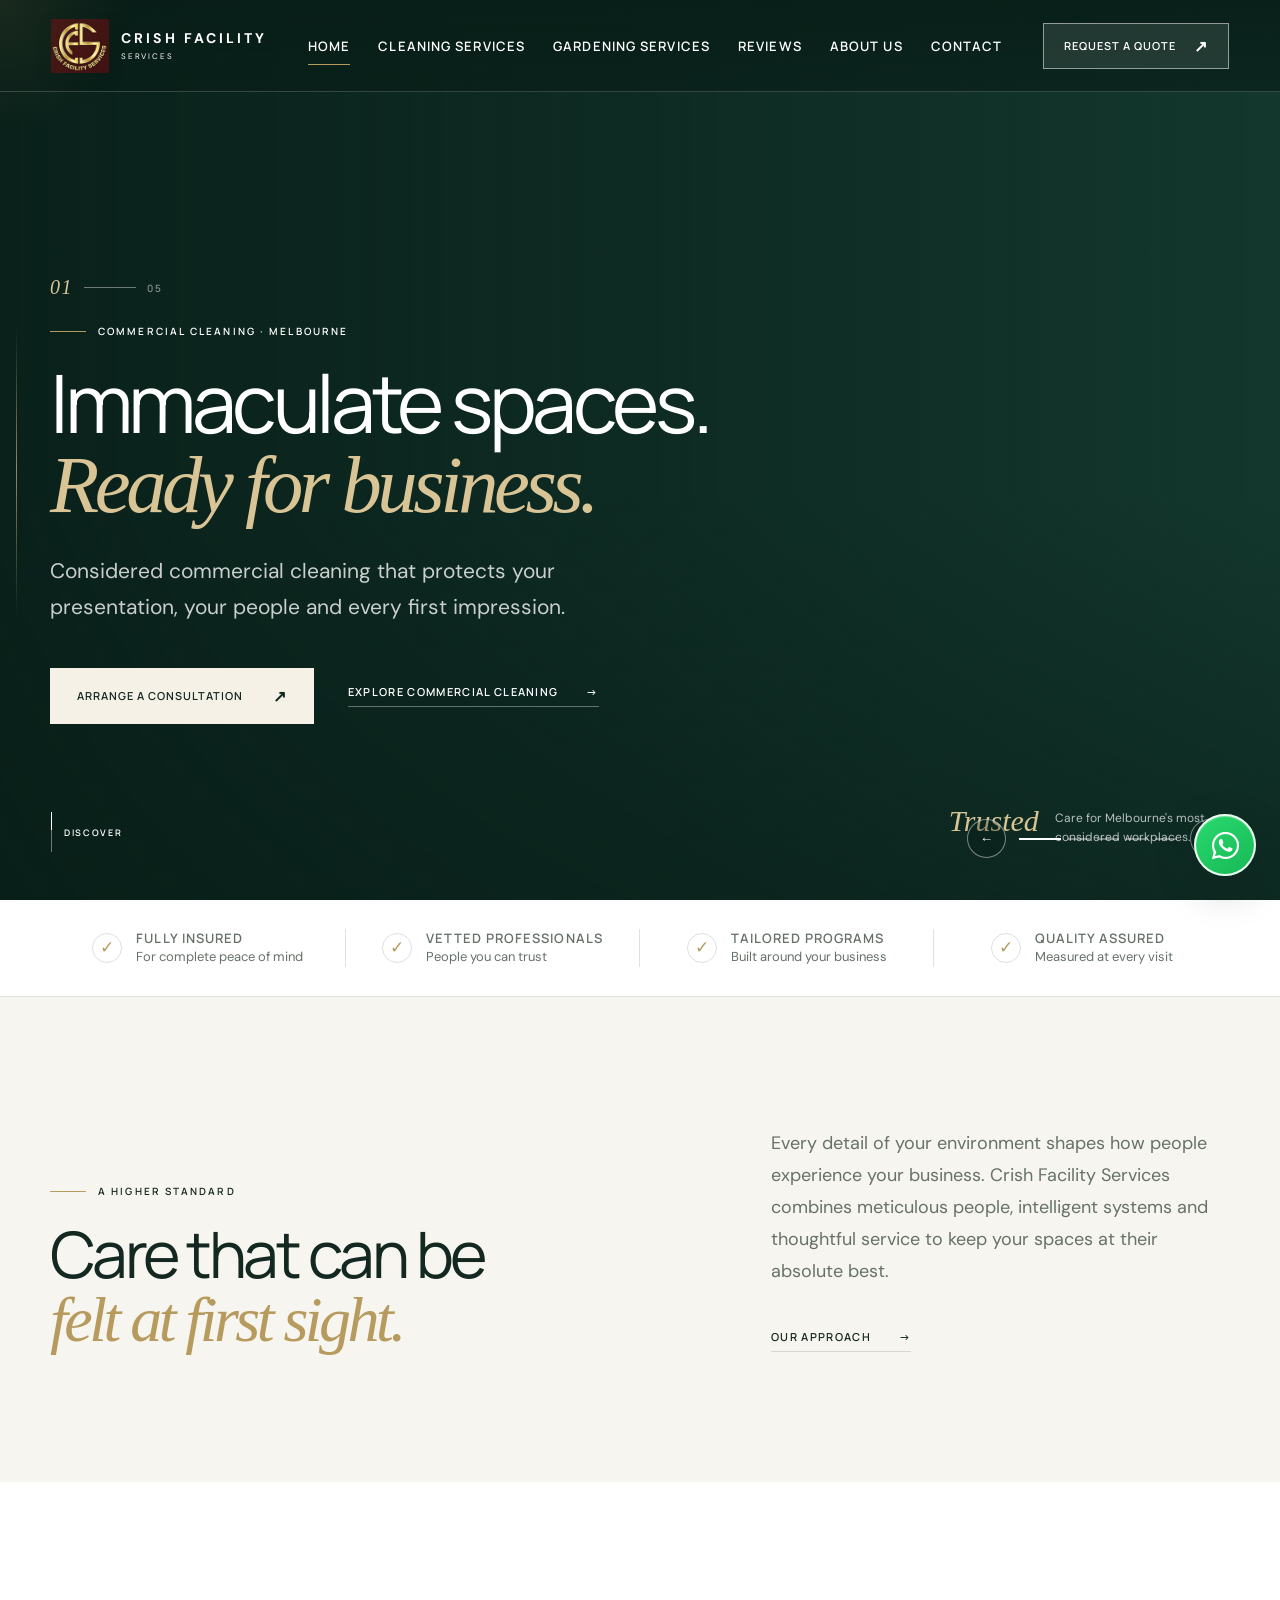
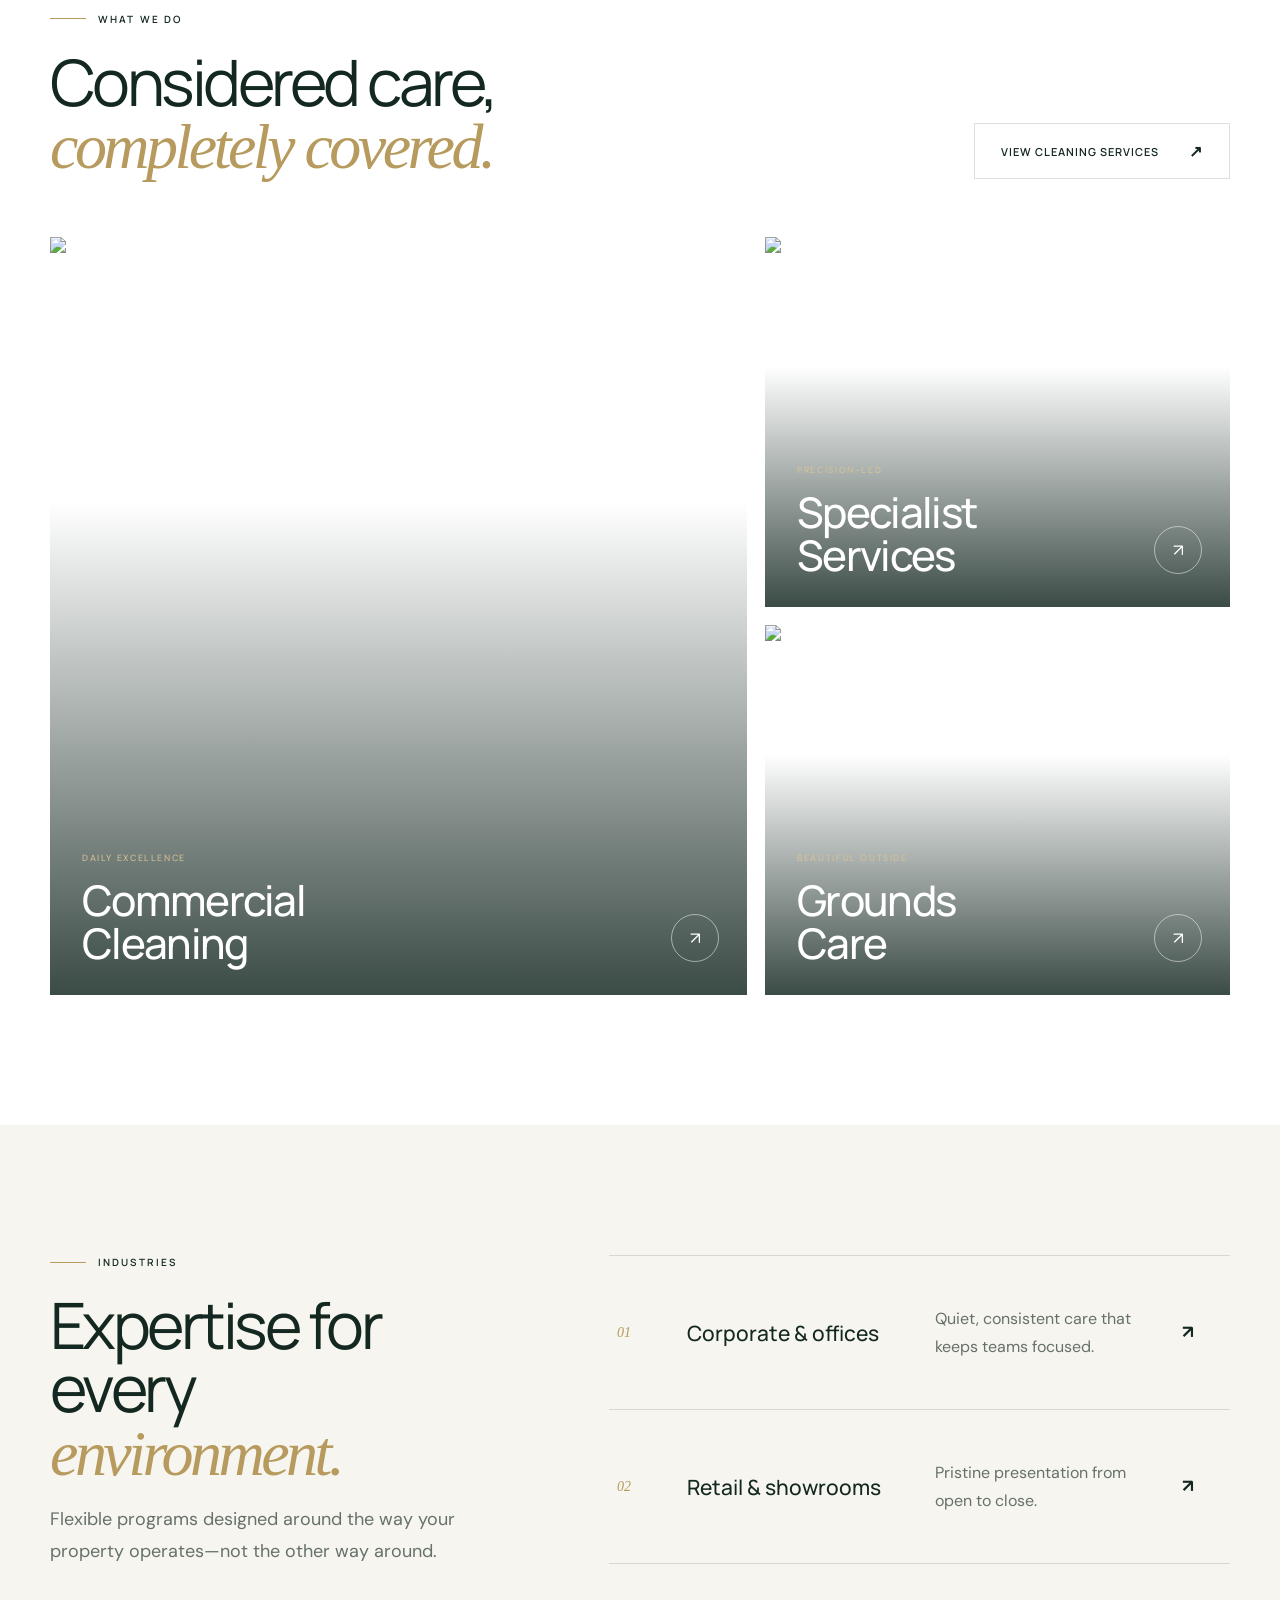
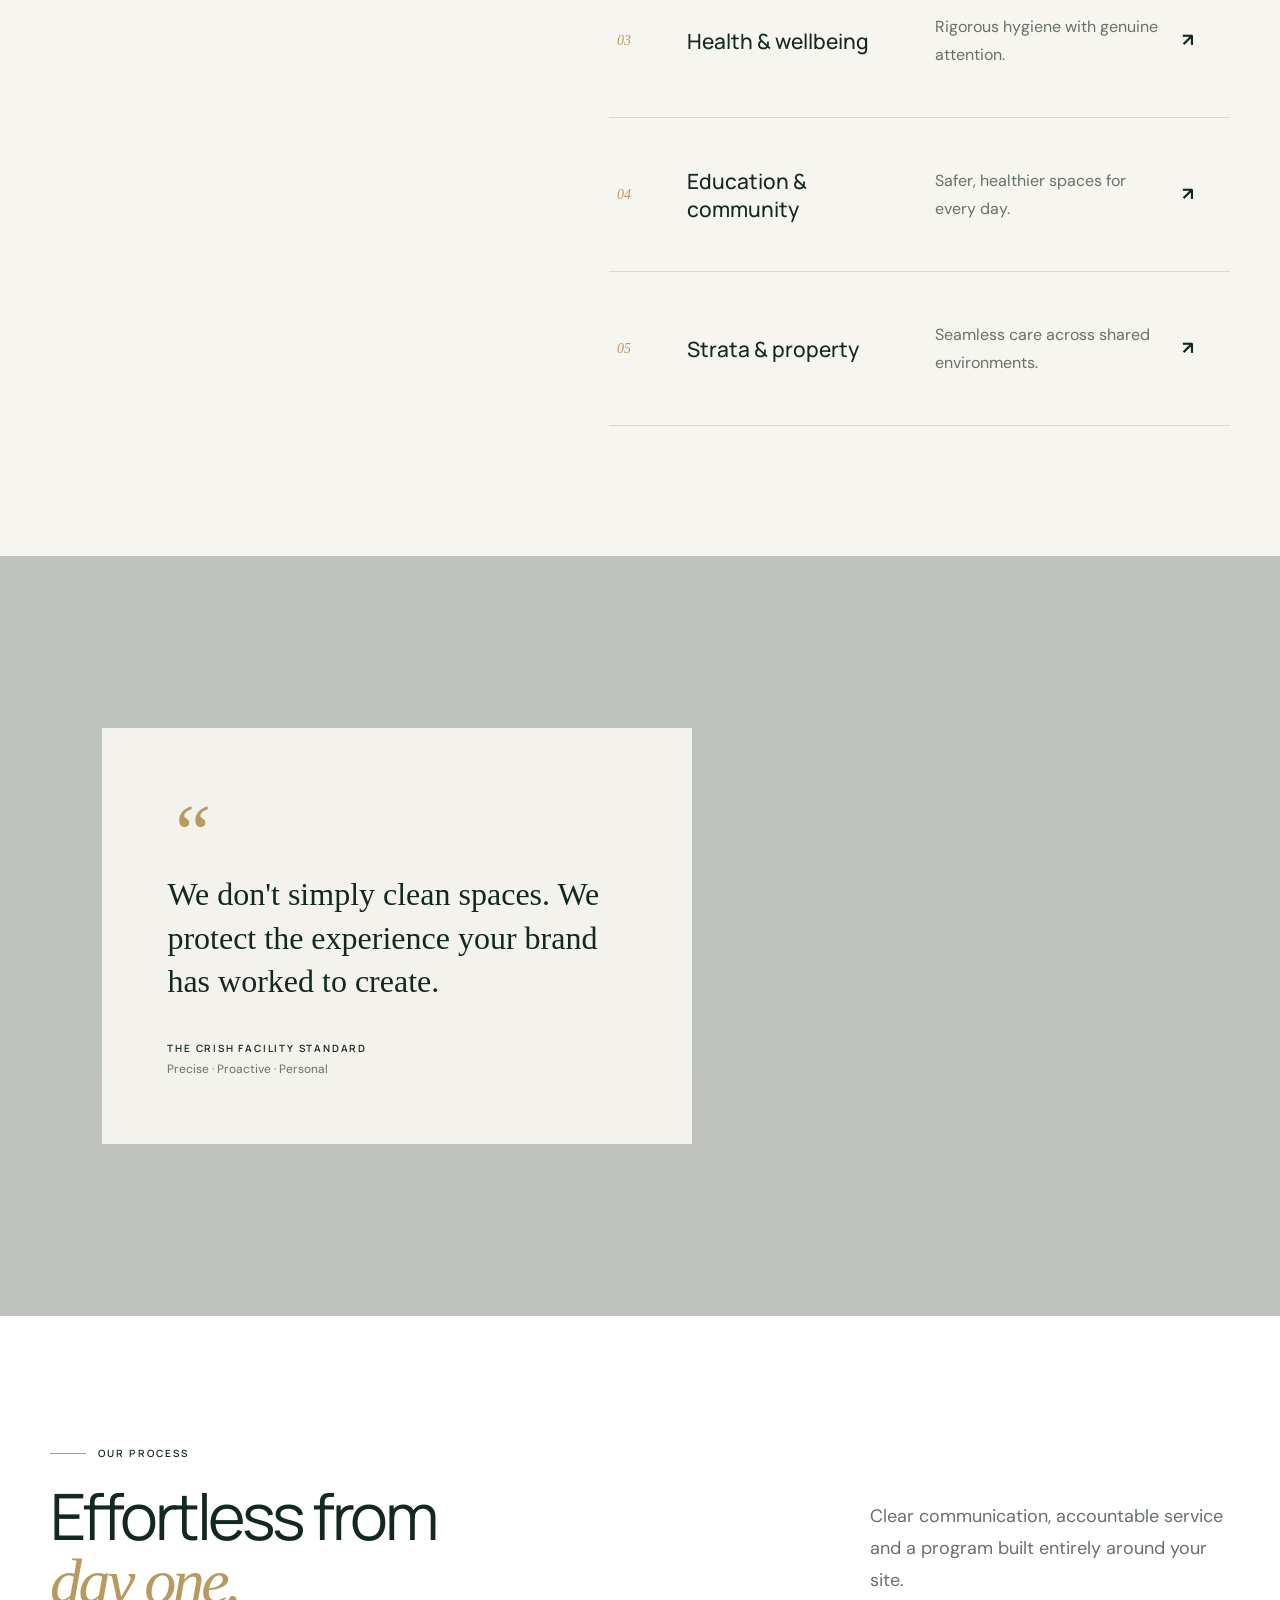
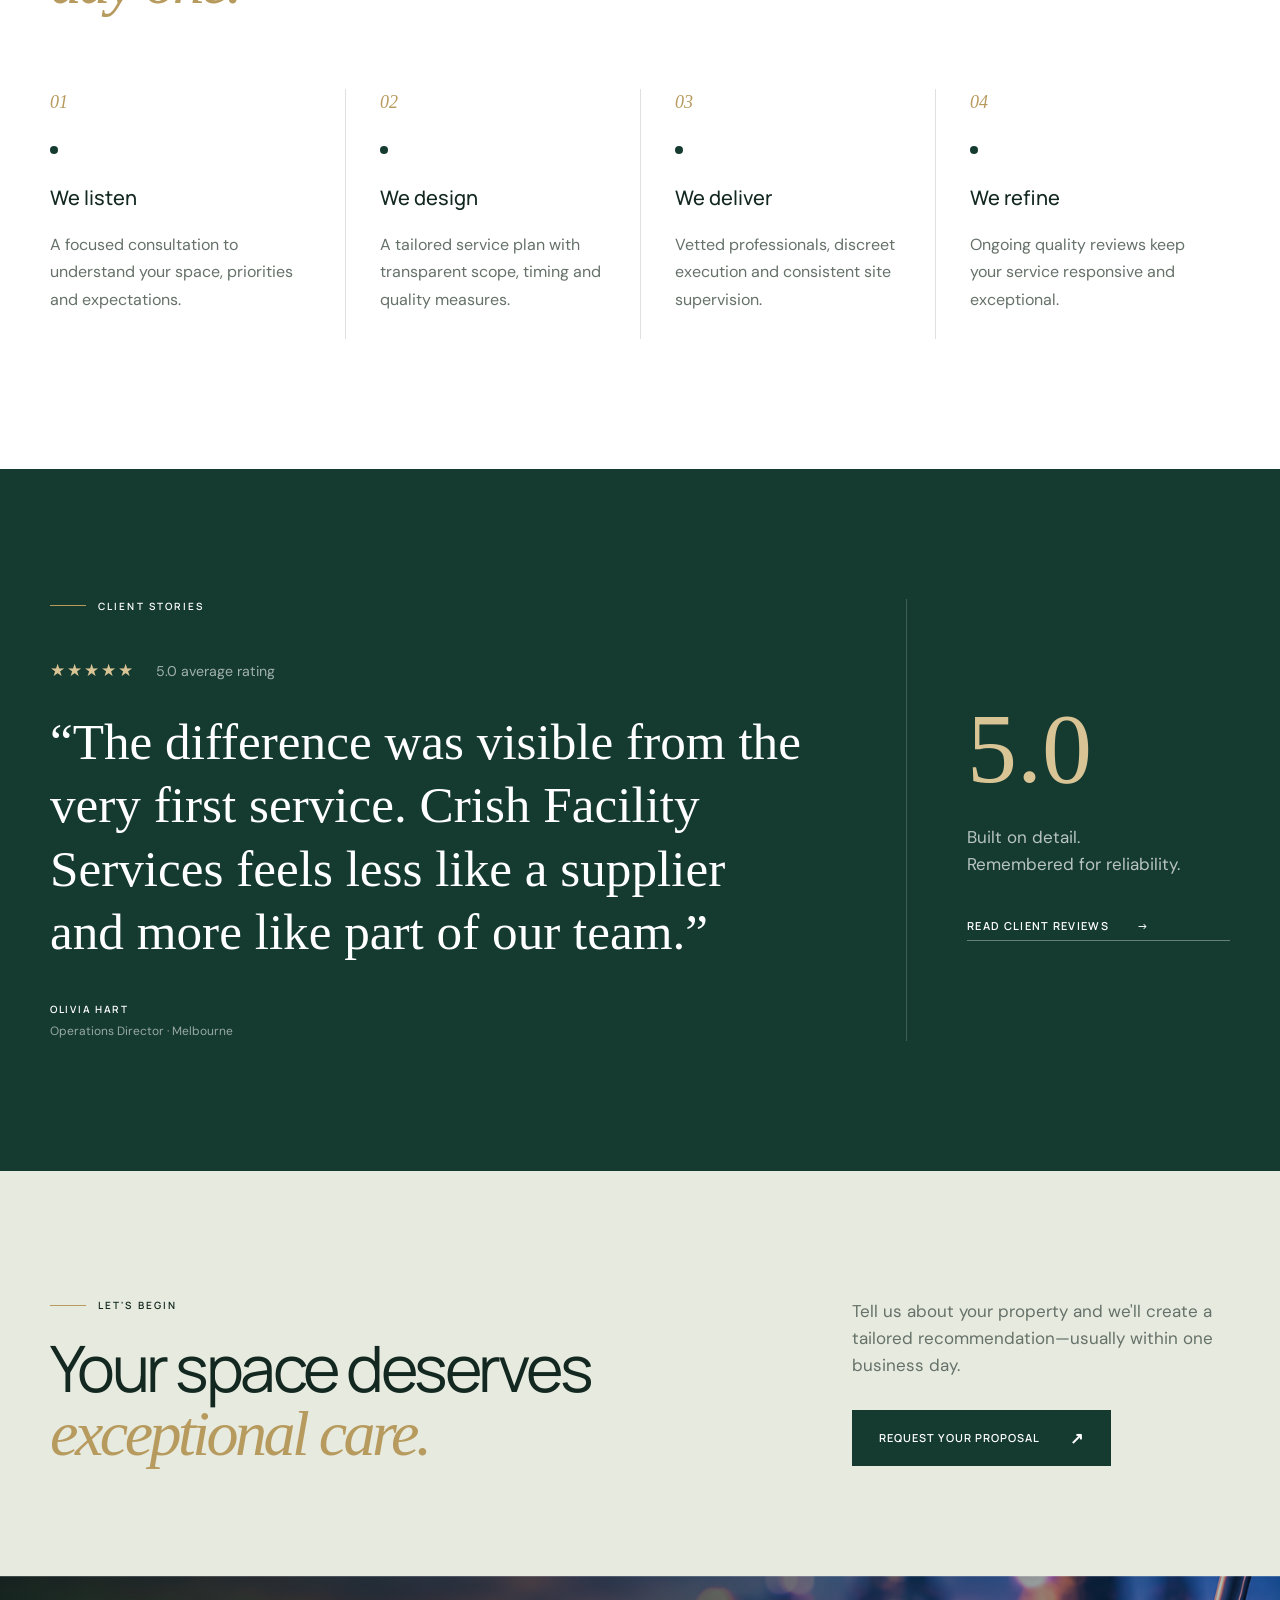
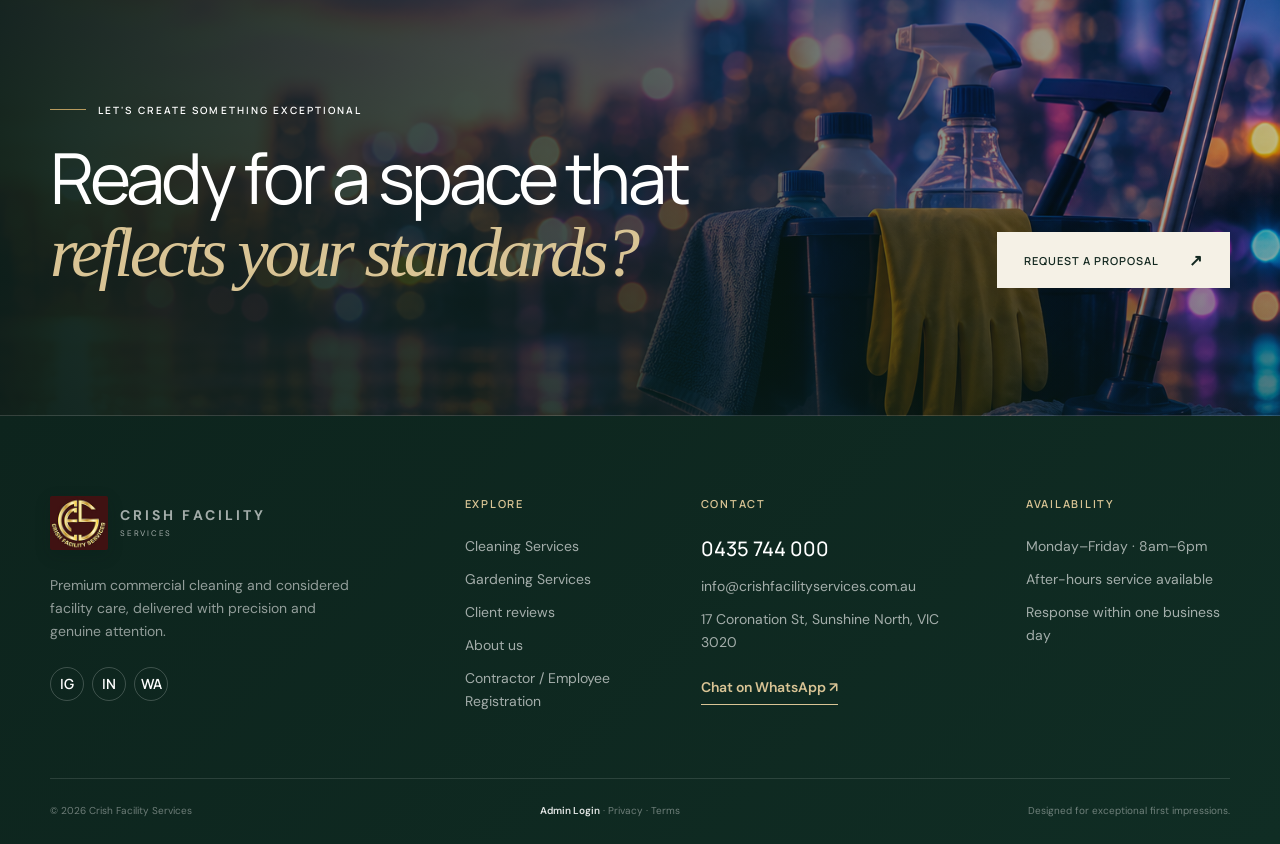
==== index.html @ fc0b82cf "Build Crish Facility Services website and admin portal" ====
﻿<!doctype html>
<html lang="en">
<head>
  <meta charset="UTF-8">
  <meta name="viewport" content="width=device-width, initial-scale=1.0">
  <meta name="description" content="Crish Facility Services — premium commercial cleaning and facility care across Melbourne.">
  <title>Crish Facility Services | Exceptional spaces, beautifully maintained</title>
  <link rel="preconnect" href="https://fonts.googleapis.com">
  <link rel="preconnect" href="https://fonts.gstatic.com" crossorigin>
  <link href="https://fonts.googleapis.com/css2?family=DM+Sans:wght@400;500;600&family=Manrope:wght@400;500;600;700&display=swap" rel="stylesheet">
  <link rel="stylesheet" href="styles.css">
</head>
<body>
  <div class="cursor-glow" aria-hidden="true"></div>
  <header class="site-header" data-header>
    <a class="brand" href="index.html" aria-label="Crish Facility Services home">
      <img class="brand-logo" src="assets/crishfacility-logo.jpg" alt="Crish Facility Services logo"><span class="brand-wordmark"><b>CRISH FACILITY</b><small>SERVICES</small></span>
    </a>
    <button class="menu-toggle" data-menu-toggle aria-label="Open navigation" aria-expanded="false"><span></span><span></span></button>
    <nav class="nav" data-nav>
      <a class="active" href="index.html">Home</a>
      <a href="cleaning-services.html">Cleaning Services</a>
      <a href="gardening-services.html">Gardening Services</a>
      <a href="reviews.html">Reviews</a>
      <a href="about.html">About Us</a>
      <a href="contact.html">Contact</a>
    </nav>
    <a class="button button-small header-cta" href="contact.html">Request a quote <span>↗</span></a>
  </header>

  <main>
    <section class="hero">
      <canvas id="luxury-canvas" aria-hidden="true"></canvas>
      <div class="hero-carousel" data-hero-carousel aria-hidden="true">
        <div class="hero-slide active" data-kicker="Commercial cleaning · Melbourne" data-title="Immaculate spaces.|Ready for business." data-copy="Considered commercial cleaning that protects your presentation, your people and every first impression." data-link="cleaning-services.html" data-cta="Explore commercial cleaning" style="--slide-image:url('https://images.unsplash.com/photo-1581578731548-c64695cc6952?auto=format&fit=crop&w=2200&q=90')"></div>
        <div class="hero-slide" data-kicker="Office & workplace care" data-title="A better workplace.|Every single day." data-copy="Reliable scheduled cleaning for offices, shared spaces and high-touch environments—delivered around your operations." data-link="cleaning-services.html" data-cta="View workplace services" style="--slide-image:url('https://images.unsplash.com/photo-1527515637462-cff94eecc1ac?auto=format&fit=crop&w=2200&q=90')"></div>
        <div class="hero-slide" data-kicker="Glass & window cleaning" data-title="Clarity you can see.|Standards you can trust." data-copy="Specialist glass care for brighter interiors, polished arrivals and a consistently professional exterior." data-link="cleaning-services.html" data-cta="Discover specialist cleaning" style="--slide-image:url('https://images.unsplash.com/photo-1585421514738-01798e348b17?auto=format&fit=crop&w=2200&q=90')"></div>
        <div class="hero-slide" data-kicker="Pressure & exterior cleaning" data-title="Restore every surface.|Elevate every arrival." data-copy="Powerful exterior cleaning for paths, façades, loading areas and car parks, managed with precision and care." data-link="cleaning-services.html" data-cta="Explore exterior care" style="--slide-image:url('https://images.unsplash.com/photo-1628177142898-93e36e4e3a50?auto=format&fit=crop&w=2200&q=90')"></div>
        <div class="hero-slide" data-kicker="Commercial grounds care" data-title="Beautiful grounds.|All year round." data-copy="Commercial mowing, garden maintenance and seasonal grounds programs tailored to Melbourne properties." data-link="gardening-services.html" data-cta="Explore gardening services" style="--slide-image:url('https://images.unsplash.com/photo-1558904541-efa843a96f01?auto=format&fit=crop&w=2200&q=90')"></div>
      </div>
      <div class="hero-shade" aria-hidden="true"></div>
      <div class="container hero-content">
        <div class="hero-service-number"><span data-hero-number>01</span><i></i><b data-hero-total>05</b></div>
        <div class="eyebrow reveal" data-hero-kicker>Commercial cleaning · Melbourne</div>
        <h1 class="reveal hero-dynamic" data-hero-title>Immaculate spaces.<br><em>Ready for business.</em></h1>
        <p class="hero-copy reveal hero-dynamic" data-hero-copy>Considered commercial cleaning that protects your presentation, your people and every first impression.</p>
        <div class="hero-actions reveal">
          <a class="button" href="contact.html">Arrange a consultation <span>↗</span></a>
          <a class="text-link light" data-hero-link href="cleaning-services.html"><span data-hero-cta>Explore commercial cleaning</span> <span>→</span></a>
        </div>
      </div>
      <div class="hero-proof reveal"><span>Trusted</span><p>Care for Melbourne's most considered workplaces.</p></div>
      <div class="hero-carousel-controls" aria-label="Hero images"><button type="button" data-hero-prev aria-label="Previous image">←</button><div data-hero-dots></div><button type="button" data-hero-next aria-label="Next image">→</button></div>
      <div class="scroll-cue"><span></span>Discover</div>
    </section>

    <section class="trust-strip">
      <div class="trust-item"><i>✓</i><span><b>Fully insured</b>For complete peace of mind</span></div>
      <div class="trust-item"><i>✓</i><span><b>Vetted professionals</b>People you can trust</span></div>
      <div class="trust-item"><i>✓</i><span><b>Tailored programs</b>Built around your business</span></div>
      <div class="trust-item"><i>✓</i><span><b>Quality assured</b>Measured at every visit</span></div>
    </section>

    <section class="section intro-section">
      <div class="container split-heading">
        <div><span class="kicker">A higher standard</span><h2>Care that can be<br><em>felt at first sight.</em></h2></div>
        <div class="intro-copy reveal"><p>Every detail of your environment shapes how people experience your business. Crish Facility Services combines meticulous people, intelligent systems and thoughtful service to keep your spaces at their absolute best.</p><a class="text-link" href="about.html">Our approach <span>→</span></a></div>
      </div>
    </section>

    <section class="section services-showcase">
      <div class="container">
        <div class="section-top"><div><span class="kicker">What we do</span><h2>Considered care,<br><em>completely covered.</em></h2></div><a class="button button-outline" href="cleaning-services.html">View cleaning services <span>↗</span></a></div>
        <div class="service-grid">
          <a class="service-card service-card-large" href="cleaning-services.html">
            <img src="https://images.unsplash.com/photo-1497366754035-f200968a6e72?auto=format&fit=crop&w=1600&q=85" alt="Premium modern office interior">
            <span class="card-number">01</span><div class="card-content"><small>Daily excellence</small><h3>Commercial<br>Cleaning</h3><span class="round-arrow">↗</span></div>
          </a>
          <a class="service-card" href="cleaning-services.html#cleaning-services">
            <img src="https://images.unsplash.com/photo-1497366811353-6870744d04b2?auto=format&fit=crop&w=1200&q=85" alt="Polished corporate office">
            <span class="card-number">02</span><div class="card-content"><small>Precision-led</small><h3>Specialist<br>Services</h3><span class="round-arrow">↗</span></div>
          </a>
          <a class="service-card" href="gardening-services.html">
            <img src="https://images.unsplash.com/photo-1558904541-efa843a96f01?auto=format&fit=crop&w=1200&q=85" alt="Professional landscape maintenance">
            <span class="card-number">03</span><div class="card-content"><small>Beautiful outside</small><h3>Grounds<br>Care</h3><span class="round-arrow">↗</span></div>
          </a>
        </div>
      </div>
    </section>

    <section class="section industries" id="industries">
      <div class="container industries-layout">
        <div class="sticky-copy"><span class="kicker">Industries</span><h2>Expertise for every<br><em>environment.</em></h2><p>Flexible programs designed around the way your property operates—not the other way around.</p></div>
        <div class="industry-list">
          <a href="contact.html"><span>01</span><h3>Corporate & offices</h3><p>Quiet, consistent care that keeps teams focused.</p><b>↗</b></a>
          <a href="contact.html"><span>02</span><h3>Retail & showrooms</h3><p>Pristine presentation from open to close.</p><b>↗</b></a>
          <a href="contact.html"><span>03</span><h3>Health & wellbeing</h3><p>Rigorous hygiene with genuine attention.</p><b>↗</b></a>
          <a href="contact.html"><span>04</span><h3>Education & community</h3><p>Safer, healthier spaces for every day.</p><b>↗</b></a>
          <a href="contact.html"><span>05</span><h3>Strata & property</h3><p>Seamless care across shared environments.</p><b>↗</b></a>
        </div>
      </div>
    </section>

    <section class="statement-section">
      <div class="statement-image"></div>
      <div class="statement-panel reveal"><span class="quote-mark">“</span><blockquote>We don't simply clean spaces. We protect the experience your brand has worked to create.</blockquote><div><b>THE CRISH FACILITY STANDARD</b><span>Precise · Proactive · Personal</span></div></div>
    </section>

    <section class="section process-section">
      <div class="container"><div class="section-top"><div><span class="kicker">Our process</span><h2>Effortless from<br><em>day one.</em></h2></div><p>Clear communication, accountable service and a program built entirely around your site.</p></div>
        <div class="process-grid">
          <div class="process-step"><span>01</span><i></i><h3>We listen</h3><p>A focused consultation to understand your space, priorities and expectations.</p></div>
          <div class="process-step"><span>02</span><i></i><h3>We design</h3><p>A tailored service plan with transparent scope, timing and quality measures.</p></div>
          <div class="process-step"><span>03</span><i></i><h3>We deliver</h3><p>Vetted professionals, discreet execution and consistent site supervision.</p></div>
          <div class="process-step"><span>04</span><i></i><h3>We refine</h3><p>Ongoing quality reviews keep your service responsive and exceptional.</p></div>
        </div>
      </div>
    </section>

    <section class="section review-preview">
      <div class="container review-layout"><div><span class="kicker">Client stories</span><div class="rating">★★★★★ <small>5.0 average rating</small></div><blockquote>“The difference was visible from the very first service. Crish Facility Services feels less like a supplier and more like part of our team.”</blockquote><div class="review-author"><b>OLIVIA HART</b><span>Operations Director · Melbourne</span></div></div><div class="review-side"><span class="giant-number">5.0</span><p>Built on detail.<br>Remembered for reliability.</p><a class="text-link light" href="reviews.html">Read client reviews <span>→</span></a></div></div>
    </section>

    <section class="cta-section">
      <div class="container cta-inner"><div><span class="kicker">Let's begin</span><h2>Your space deserves<br><em>exceptional care.</em></h2></div><div><p>Tell us about your property and we'll create a tailored recommendation—usually within one business day.</p><a class="button" href="contact.html">Request your proposal <span>↗</span></a></div></div>
    </section>
  </main>

  <footer class="footer">
      <div class="container footer-top"><div class="footer-brand"><a class="brand brand-light" href="index.html"><img class="brand-logo" src="assets/crishfacility-logo.jpg" alt="Crish Facility Services logo"><span class="brand-wordmark"><b>CRISH FACILITY</b><small>SERVICES</small></span></a><p>Elevating the standard of commercial cleaning and facility care across Melbourne.</p></div><div><b>Explore</b><a href="services.html">Services</a><a href="industries.html">Industries</a><a href="reviews.html">Reviews</a><a href="about.html">About us</a></div><div><b>Connect</b><a href="tel:+61435744000">0435 744 000</a><a href="mailto:info@crishfacilityservices.com.au">info@crishfacilityservices.com.au</a><span>Melbourne, Victoria</span></div><div><b>Availability</b><span>Mon–Fri · 8am–6pm</span><span>After-hours service available</span></div></div>
    <div class="container footer-bottom"><span>© 2026 Crish Facility Services</span><span>Privacy · Terms</span><span>Designed for exceptional first impressions.</span></div>
  </footer>
  <script type="module" src="script.js"></script>
</body>
</html>
---- styles.css ----
﻿:root{--ivory:#f7f5ef;--white:#fff;--ink:#132820;--muted:#657169;--green:#153b31;--green2:#244e42;--sage:#dce6dd;--gold:#b79a5d;--line:rgba(19,40,32,.14);--serif:Georgia,'Times New Roman',serif;--sans:'Manrope',sans-serif;--body:'DM Sans',sans-serif}
*{box-sizing:border-box}
html{scroll-behavior:smooth}
body{margin:0;background:var(--ivory);color:var(--ink);font-family:var(--body);font-size:16px;line-height:1.6;overflow-x:hidden}
a{color:inherit;text-decoration:none}
img{display:block;width:100%}
.container{width:min(1180px,calc(100% - 48px));margin:auto}
.site-header{position:fixed;z-index:50;top:0;left:0;width:100%;height:92px;display:flex;align-items:center;padding:0 4vw;color:#fff;background:linear-gradient(180deg,rgba(8,29,23,.88),rgba(8,29,23,.62));border-bottom:1px solid rgba(255,255,255,.18);transition:.4s}
.site-header.scrolled,.site-header.inner{height:76px;background:rgba(247,245,239,.92);backdrop-filter:blur(16px);color:var(--ink);border-color:var(--line);box-shadow:0 8px 40px rgba(21,59,49,.05)}
.site-header.scrolled .nav a,.site-header.inner .nav a{color:var(--ink)}
.site-header.scrolled .brand,.site-header.inner .brand{color:var(--ink)}
.site-header.scrolled .menu-toggle,.site-header.inner .menu-toggle{color:var(--ink)}
.site-header.scrolled .header-cta,.site-header.inner .header-cta{color:#fff}
.brand{display:flex;align-items:center;gap:12px;min-width:205px}
.brand-mark{display:grid;place-items:center;width:43px;height:43px;border:1px solid currentColor;border-radius:50%;font:italic 24px var(--serif)}
.brand-logo{width:58px;height:54px;object-fit:cover;border-radius:2px;box-shadow:0 5px 16px rgba(8,29,23,.18)}
.brand-wordmark{display:block}
.brand b,.brand small{display:block;line-height:1;letter-spacing:.22em}
.brand b{font-size:14px}
.brand small{font-size:8px;margin-top:7px}
.nav{display:flex;align-items:center;gap:28px;margin:auto}
.nav a{font:600 13px var(--sans);letter-spacing:.085em;text-transform:uppercase;position:relative}
.nav a:after{content:"";position:absolute;left:0;bottom:-10px;width:0;height:1px;background:var(--gold);transition:.3s}
.nav a:hover:after,.nav a.active:after{width:100%}
.button{display:inline-flex;justify-content:center;align-items:center;gap:30px;min-height:56px;padding:0 26px;background:var(--green);color:#fff;text-transform:uppercase;letter-spacing:.09em;font:600 11px var(--sans);transition:.3s;border:1px solid var(--green)}
.button:hover{background:var(--gold);border-color:var(--gold);transform:translateY(-2px)}
.button span{font-size:16px}
.button-small{min-height:46px;padding:0 20px;gap:18px;background:rgba(255,255,255,.1);border-color:rgba(255,255,255,.5)}
.scrolled .button-small,.inner .button-small{background:var(--green);border-color:var(--green)}
.button-outline{background:transparent;color:var(--ink);border-color:var(--line)}
.menu-toggle{display:none;background:none;border:0;color:currentColor}
.hero{min-height:100svh;position:relative;color:#fff;display:flex;align-items:center;overflow:hidden;background:var(--green)}
.hero-image{position:absolute;inset:0;background:url('https://images.unsplash.com/photo-1497366216548-37526070297c?auto=format&fit=crop&w=2200&q=90') center/cover;transform:scale(1.03);animation:heroZoom 18s ease-in-out infinite alternate}
.hero-carousel,.hero-slide{position:absolute;inset:0}
.hero-slide{background-image:var(--slide-image);background-position:center;background-size:cover;opacity:0;transform:scale(1.075);filter:saturate(.82) contrast(1.04);transition:opacity 1.25s ease,transform 7s ease;will-change:opacity,transform}
.hero-slide.active{opacity:1;transform:scale(1.01)}
.hero-carousel-controls{position:absolute;z-index:4;right:4vw;bottom:42px;display:flex;align-items:center;gap:13px;color:#fff}
.hero-carousel-controls button{width:39px;height:39px;border:1px solid rgba(255,255,255,.45);border-radius:50%;background:rgba(8,29,23,.3);color:#fff;cursor:pointer;transition:.25s}
.hero-carousel-controls button:hover{background:var(--gold);border-color:var(--gold)}
.hero-carousel-controls div{display:flex;gap:7px}
.hero-carousel-controls i{display:block;width:22px;height:2px;background:rgba(255,255,255,.38);transition:.35s}
.hero-carousel-controls i.active{width:42px;background:#fff}
.hero-service-number{display:flex;align-items:center;gap:11px;margin-bottom:25px;font:600 10px var(--sans);letter-spacing:.15em;color:rgba(255,255,255,.55)}
.hero-service-number span{font:italic 20px var(--serif);color:#d9c495}.hero-service-number i{width:52px;height:1px;background:rgba(255,255,255,.4)}.hero-service-number b{font-weight:500}
.hero-dynamic,.hero-content [data-hero-kicker],.hero-actions [data-hero-link]{transition:opacity .28s ease,transform .28s ease}
.hero-content.changing .hero-dynamic,.hero-content.changing [data-hero-kicker],.hero-content.changing .hero-actions [data-hero-link]{opacity:0;transform:translateY(14px)}
.hero-content:after{content:'';position:absolute;left:-34px;top:150px;width:1px;height:290px;background:linear-gradient(transparent,#d9c495,transparent);opacity:.65}
.hero .text-link.light{color:#fff;border-color:rgba(255,255,255,.35)}
.hero-shade{position:absolute;inset:0;background:linear-gradient(90deg,rgba(8,29,23,.86) 0%,rgba(8,29,23,.54) 48%,rgba(8,29,23,.12) 100%),linear-gradient(0deg,rgba(8,29,23,.5),transparent 45%)}
#luxury-canvas{position:absolute;inset:0;width:100%;height:100%;z-index:2;opacity:.52;pointer-events:none}
.hero-content{position:relative;z-index:3;padding-top:100px}
.eyebrow,.kicker{display:flex;align-items:center;gap:12px;text-transform:uppercase;letter-spacing:.21em;font:600 10px var(--sans)}
.eyebrow:before,.kicker:before{content:"";width:36px;height:1px;background:var(--gold)}
.hero h1,.split-heading h2,.section-top h2,.sticky-copy h2,.cta-inner h2,.inner-hero h1{font:400 clamp(50px,6.3vw,94px)/.98 var(--sans);letter-spacing:-.055em;margin:25px 0 30px;max-width:930px}
.hero h1 em,h2 em,.inner-hero h1 em{font-family:var(--serif);font-weight:400;color:#d9c495}
.hero-copy{max-width:570px;font-size:18px;color:rgba(255,255,255,.78)}
.hero-actions{display:flex;align-items:center;gap:34px;margin-top:42px}
.hero .button{background:#f5f1e6;color:var(--ink);border-color:#f5f1e6}
.hero .button:hover{background:var(--gold);color:#fff;border-color:var(--gold)}
.text-link{display:inline-flex;gap:28px;align-items:center;padding-bottom:7px;border-bottom:1px solid var(--line);font:600 11px var(--sans);text-transform:uppercase;letter-spacing:.12em}
.text-link.light{color:#fff;border-color:rgba(255,255,255,.35)}
.hero-proof{position:absolute;z-index:3;right:4vw;bottom:48px;display:flex;gap:16px;align-items:flex-start;width:280px}
.hero-proof span{font:italic 30px var(--serif);color:#d9c495}
.hero-proof p{margin:5px 0;font-size:12px;color:rgba(255,255,255,.7)}
.scroll-cue{position:absolute;z-index:3;left:4vw;bottom:48px;font:600 9px var(--sans);text-transform:uppercase;letter-spacing:.18em;display:flex;align-items:center;gap:12px}
.scroll-cue span{width:1px;height:40px;background:rgba(255,255,255,.4);position:relative}
.scroll-cue span:after{content:"";position:absolute;top:0;left:0;width:1px;height:45%;background:#fff;animation:scrollLine 2s infinite}
.trust-strip{background:#fff;display:grid;grid-template-columns:repeat(4,1fr);padding:29px 4vw;border-bottom:1px solid var(--line)}
.trust-item{display:flex;align-items:center;justify-content:center;gap:14px;border-right:1px solid var(--line)}
.trust-item:last-child{border:0}
.trust-item i{width:30px;height:30px;border:1px solid var(--line);border-radius:50%;display:grid;place-items:center;color:var(--gold);font-style:normal}
.trust-item b,.trust-item span>span{display:block}
.trust-item b{font:600 12px var(--sans);text-transform:uppercase;letter-spacing:.08em}
.trust-item span{font-size:11px;color:var(--muted)}
.section{padding:130px 0}
.split-heading{display:grid;grid-template-columns:1.15fr .85fr;gap:100px;align-items:end}
.split-heading h2,.section-top h2,.sticky-copy h2,.cta-inner h2{font-size:clamp(42px,5vw,72px);margin-bottom:0}
.split-heading h2 em,.section-top h2 em,.sticky-copy h2 em,.cta-inner h2 em{color:var(--gold)}
.intro-copy{max-width:490px}
.intro-copy p{font-size:19px;color:var(--muted);margin:0 0 35px}
.services-showcase{background:#fff}
.section-top{display:flex;justify-content:space-between;align-items:end;margin-bottom:58px}
.service-grid{display:grid;grid-template-columns:1.2fr .8fr;grid-template-rows:repeat(2,370px);gap:18px}
.service-card{position:relative;overflow:hidden;color:#fff}
.service-card-large{grid-row:span 2}
.service-card:after{content:"";position:absolute;inset:0;background:linear-gradient(0deg,rgba(10,30,24,.8),transparent 65%)}
.service-card img{height:100%;object-fit:cover;transition:transform .8s cubic-bezier(.2,.7,.2,1)}
.service-card:hover img{transform:scale(1.055)}
.card-number{position:absolute;z-index:2;top:25px;left:28px;font:italic 16px var(--serif)}
.card-content{position:absolute;z-index:2;left:32px;right:28px;bottom:30px}
.card-content small{text-transform:uppercase;letter-spacing:.18em;font-size:9px;color:#d9c495}
.card-content h3{font:500 clamp(28px,3.3vw,50px)/1.02 var(--sans);letter-spacing:-.04em;margin:10px 0 0}
.round-arrow{position:absolute;right:0;bottom:3px;width:48px;height:48px;border:1px solid rgba(255,255,255,.5);border-radius:50%;display:grid;place-items:center;transition:.3s}
.service-card:hover .round-arrow{background:#fff;color:var(--ink)}
.industries{background:var(--ivory)}
.industries-layout{display:grid;grid-template-columns:.85fr 1.15fr;gap:100px}
.sticky-copy{position:sticky;top:140px;align-self:start}
.sticky-copy p{max-width:420px;color:var(--muted);font-size:17px}
.industry-list>a{display:grid;grid-template-columns:50px 1fr 1fr 40px;align-items:center;gap:20px;padding:33px 8px;border-bottom:1px solid var(--line);transition:.3s}
.industry-list>a:first-child{border-top:1px solid var(--line)}
.industry-list>a:hover{padding-left:20px;background:rgba(255,255,255,.65)}
.industry-list span{font:italic 14px var(--serif);color:var(--gold)}
.industry-list h3{font:500 21px var(--sans);margin:0}
.industry-list p{color:var(--muted);font-size:13px}
.industry-list b{font-size:18px}
.statement-section{height:760px;position:relative;display:flex;align-items:center}
.statement-image{position:absolute;inset:0;background:url('https://images.unsplash.com/photo-1524758631624-e2822e304c36?auto=format&fit=crop&w=2200&q=88') center/cover}
.statement-image:after{content:"";position:absolute;inset:0;background:rgba(11,31,25,.24)}
.statement-panel{position:relative;margin-left:8vw;background:rgba(247,245,239,.95);backdrop-filter:blur(10px);width:min(590px,84vw);padding:65px}
.quote-mark{font:italic 80px/1 var(--serif);color:var(--gold)}
.statement-panel blockquote{font:400 32px/1.35 var(--serif);margin:0 0 38px}
.statement-panel b,.statement-panel div span{display:block}
.statement-panel b{font:600 10px var(--sans);letter-spacing:.18em}
.statement-panel div span{font-size:12px;color:var(--muted);margin-top:5px}
.process-section{background:#fff}
.section-top>p{width:360px;color:var(--muted)}
.process-grid{display:grid;grid-template-columns:repeat(4,1fr);gap:0;margin-top:75px}
.process-step{padding:0 34px;border-left:1px solid var(--line);min-height:250px}
.process-step:first-child{padding-left:0;border:0}
.process-step span{font:italic 18px var(--serif);color:var(--gold)}
.process-step i{display:block;width:8px;height:8px;border-radius:50%;background:var(--green);margin:30px 0}
.process-step h3{font:500 20px var(--sans)}
.process-step p{font-size:14px;color:var(--muted)}
.review-preview{background:var(--green);color:#fff}
.review-layout{display:grid;grid-template-columns:1.4fr .6fr;gap:100px}
.rating{color:#d9c495;letter-spacing:.12em;margin:44px 0 26px}
.rating small{color:rgba(255,255,255,.6);letter-spacing:0;margin-left:14px}
.review-layout blockquote{font:400 clamp(30px,4vw,54px)/1.24 var(--serif);margin:0;max-width:760px}
.review-author{margin-top:38px}
.review-author b,.review-author span{display:block}
.review-author b{font:600 10px var(--sans);letter-spacing:.17em}
.review-author span{font-size:12px;color:rgba(255,255,255,.56);margin-top:6px}
.review-side{border-left:1px solid rgba(255,255,255,.18);padding-left:60px;display:flex;flex-direction:column;justify-content:center}
.giant-number{font:400 100px/1 var(--serif);color:#d9c495}
.review-side p{color:rgba(255,255,255,.7);margin:25px 0 40px}
.cta-section{padding:110px 0;background:#e7eadf}
.cta-inner{display:grid;grid-template-columns:1.3fr .7fr;align-items:end;gap:100px}
.cta-inner>div:last-child p{color:var(--muted);margin-bottom:30px}
.footer{background:#0d241d;color:#fff;padding:85px 0 25px}
.footer-top{display:grid;grid-template-columns:1.35fr .65fr 1fr .8fr;gap:70px}
.footer-brand p{max-width:310px;color:rgba(255,255,255,.55);font-size:13px;margin-top:24px}
.footer-top>div:not(:first-child){display:flex;flex-direction:column;gap:10px}
.footer-top>div>b{font:600 10px var(--sans);text-transform:uppercase;letter-spacing:.16em;color:#d9c495;margin-bottom:14px}
.footer-top a,.footer-top span{font-size:12px;color:rgba(255,255,255,.62)}
.footer-bottom{display:flex;justify-content:space-between;border-top:1px solid rgba(255,255,255,.12);padding-top:24px;margin-top:70px;font-size:10px;color:rgba(255,255,255,.4)}
.footer{background:#0d241d;color:#fff;padding:0}
.footer-image-band{position:relative;min-height:440px;display:flex;align-items:center;background:linear-gradient(90deg,rgba(8,29,23,.94) 0%,rgba(8,29,23,.72) 48%,rgba(8,29,23,.26) 100%),linear-gradient(0deg,rgba(8,29,23,.42),transparent 58%),url('assets/footer-cleaning-city.png') center/cover}
.footer-image-band:after{content:'';position:absolute;inset:0;border-top:1px solid rgba(255,255,255,.18);border-bottom:1px solid rgba(255,255,255,.15);pointer-events:none}
.footer-invite{position:relative;z-index:2;display:flex;align-items:end;justify-content:space-between;gap:50px}
.footer-invite h2{font:400 clamp(42px,5.5vw,74px)/1.02 var(--sans);letter-spacing:-.055em;margin:25px 0 0}
.footer-invite h2 em{font-family:var(--serif);color:#d9c495}
.footer-quote-button{background:#f5f1e6;color:var(--ink);border-color:#f5f1e6;flex-shrink:0}
.footer-main{padding:80px 0 25px;background:linear-gradient(135deg,#0d241d,#102d24)}
.footer-main .footer-top{padding:0}
.footer-contact-link{font:500 20px var(--sans)!important;color:#fff!important;margin-bottom:3px}
.footer-whatsapp-link{display:inline-flex!important;align-items:center;width:max-content;margin-top:12px;padding-bottom:5px;border-bottom:1px solid #d9c495;color:#d9c495!important;font-weight:600!important}
.footer-social{display:flex;gap:8px;margin-top:24px}
.footer-social a{width:34px;height:34px;display:grid;place-items:center;border:1px solid rgba(255,255,255,.2);border-radius:50%;font:600 9px var(--sans);color:#fff!important;transition:.3s}
.footer-social a:hover{background:#d9c495;color:var(--ink)!important;border-color:#d9c495;transform:translateY(-3px)}
.footer-main .footer-bottom{margin-top:65px}
.whatsapp-float{position:fixed;z-index:80;right:24px;bottom:24px;display:flex;align-items:center;gap:10px;color:#fff}
.whatsapp-icon{position:relative;z-index:2;width:62px;height:62px;border-radius:50%;display:grid;place-items:center;background:linear-gradient(145deg,#29d96d,#18b957);border:2px solid rgba(255,255,255,.92);box-shadow:0 14px 38px rgba(13,36,29,.28),inset 0 1px 1px rgba(255,255,255,.35);transition:transform .35s,box-shadow .35s}
.whatsapp-icon i{color:#fff;font-size:31px;font-style:normal;line-height:1}
.whatsapp-float:hover .whatsapp-icon{transform:translateY(-4px) scale(1.06);box-shadow:0 18px 45px rgba(13,36,29,.35),inset 0 1px 1px rgba(255,255,255,.35)}
.whatsapp-float em{position:absolute;right:0;width:62px;height:62px;border-radius:50%;border:1px solid rgba(37,211,102,.65);animation:whatsappPulse 2.2s infinite}
.whatsapp-tooltip{opacity:0;transform:translateX(12px);background:#fff;color:var(--ink);padding:10px 15px;border-radius:5px;box-shadow:0 8px 30px rgba(13,36,29,.16);font-size:11px;line-height:1.35;transition:.3s;pointer-events:none}
.whatsapp-tooltip b{display:block;font:600 11px var(--sans)}
.whatsapp-float:hover .whatsapp-tooltip{opacity:1;transform:none}
@keyframes whatsappPulse{0%{transform:scale(.9);opacity:1}80%,100%{transform:scale(1.55);opacity:0}}
.cursor-glow{position:fixed;width:280px;height:280px;border-radius:50%;background:radial-gradient(circle,rgba(183,154,93,.1),transparent 68%);pointer-events:none;z-index:100;transform:translate(-50%,-50%)}

/* Inner pages */.inner-hero{padding:180px 0 95px;background:var(--ivory);border-bottom:1px solid var(--line)}
.inner-hero h1{font-size:clamp(52px,6vw,86px);margin-bottom:22px}
.inner-hero p{max-width:600px;color:var(--muted);font-size:18px}
.inner-hero .breadcrumb{font:600 9px var(--sans);letter-spacing:.15em;text-transform:uppercase;color:var(--gold)}
.page-grid{display:grid;grid-template-columns:repeat(3,1fr);gap:20px}
.detail-card{background:#fff;padding:38px;min-height:270px;border:1px solid transparent;transition:.3s}
.detail-card:hover{border-color:var(--gold);transform:translateY(-5px)}
.detail-card span{font:italic 16px var(--serif);color:var(--gold)}
.detail-card h3{font:500 24px var(--sans);margin:35px 0 14px}
.detail-card p{color:var(--muted);font-size:14px}
.reviews-grid{columns:2;column-gap:20px}
.review-card{break-inside:avoid;background:#fff;padding:38px;margin-bottom:20px}
.review-card .stars{color:var(--gold);letter-spacing:.1em}
.review-card blockquote{font:400 23px/1.5 var(--serif);margin:22px 0}
.review-card b{font:600 10px var(--sans);letter-spacing:.12em}
.review-card small{display:block;color:var(--muted);margin-top:4px}
.about-layout{display:grid;grid-template-columns:1fr 1fr;gap:85px;align-items:center}
.about-image{height:650px;object-fit:cover}
.about-copy h2{font:400 clamp(40px,5vw,68px)/1.05 var(--sans);letter-spacing:-.05em}
.about-copy h2 em{font-family:var(--serif);color:var(--gold)}
.about-copy p{color:var(--muted);font-size:17px}
.values-row{display:grid;grid-template-columns:repeat(3,1fr);gap:20px;margin-top:50px}
.value{border-top:1px solid var(--line);padding-top:20px}
.value b{display:block}
.value span{color:var(--muted);font-size:12px}
.contact-layout{display:grid;grid-template-columns:.8fr 1.2fr;gap:90px}
.contact-meta h3{font:500 27px var(--sans)}
.contact-meta a,.contact-meta span{display:block;color:var(--muted);margin:8px 0}
.contact-meta .meta-group{padding:25px 0;border-bottom:1px solid var(--line)}
.quote-form{background:#fff;padding:50px}
.form-row{display:grid;grid-template-columns:1fr 1fr;gap:20px}
.field{margin-bottom:24px}
.field label{display:block;font:600 9px var(--sans);text-transform:uppercase;letter-spacing:.13em;margin-bottom:9px}
.field input,.field select,.field textarea{width:100%;border:0;border-bottom:1px solid var(--line);background:transparent;padding:12px 0;font:15px var(--body);outline:none}
.field input:focus,.field select:focus,.field textarea:focus{border-color:var(--gold)}
.field textarea{height:100px;resize:vertical}
.form-note{font-size:11px;color:var(--muted)}
.toast{position:fixed;right:24px;bottom:24px;background:var(--green);color:#fff;padding:16px 22px;z-index:100;transform:translateY(130%);transition:.4s}
.toast.show{transform:translateY(0)}
.contact-header{color:#fff}
.contact-header.scrolled{color:var(--ink)}
.contact-hero{position:relative;min-height:760px;display:flex;align-items:center;color:#fff;overflow:hidden}
.contact-hero-image{position:absolute;inset:0;background:url('https://images.squarespace-cdn.com/content/v1/68638efcd9a9a845592431e6/1753147449407-L8QD19ATKUMT9N8JM5TY/unsplash-image-VLHNfKF1Uec.jpg') center/cover;transform:scale(1.02);animation:heroZoom 18s ease-in-out infinite alternate}
.contact-hero-overlay{position:absolute;inset:0;background:linear-gradient(90deg,rgba(8,29,23,.88),rgba(8,29,23,.48) 55%,rgba(8,29,23,.12)),linear-gradient(0deg,rgba(8,29,23,.45),transparent 55%)}
.contact-hero-content{position:relative;z-index:2;padding-top:80px}
.contact-hero .breadcrumb{font:600 9px var(--sans);letter-spacing:.15em;text-transform:uppercase;color:#d9c495}
.contact-hero h1{font:400 clamp(56px,6.5vw,94px)/.98 var(--sans);letter-spacing:-.055em;margin:25px 0 28px}
.contact-hero h1 em{font-family:var(--serif);font-weight:400;color:#d9c495}
.contact-hero-content>p{max-width:630px;font-size:18px;color:rgba(255,255,255,.78)}
.contact-hero-button{margin-top:35px;background:#f5f1e6;color:var(--ink);border-color:#f5f1e6}
.contact-hero-note{position:absolute;z-index:2;right:4vw;bottom:44px;padding-left:22px;border-left:1px solid #d9c495}
.contact-hero-note span,.contact-hero-note b{display:block}
.contact-hero-note span{font:600 9px var(--sans);letter-spacing:.16em;text-transform:uppercase;color:#d9c495}
.contact-hero-note b{font:500 12px var(--sans);margin-top:7px}
.contact-assurance{background:#fff;border-bottom:1px solid var(--line)}
.assurance-grid{display:grid;grid-template-columns:repeat(4,1fr)}
.assurance-grid>div{padding:30px;text-align:center;border-right:1px solid var(--line)}
.assurance-grid>div:last-child{border:0}
.assurance-grid strong{display:block;font:400 31px var(--serif);color:var(--gold)}
.assurance-grid span{font:600 9px var(--sans);letter-spacing:.12em;text-transform:uppercase;color:var(--muted)}
.contact-intro{padding-bottom:105px}
.contact-mini-note{font:600 10px var(--sans)!important;text-transform:uppercase;letter-spacing:.1em;color:var(--green)!important}
.contact-main{background:#eceee7}
.contact-meta h2{font:400 48px/1.05 var(--sans);letter-spacing:-.05em;margin:28px 0}
.contact-meta h2 em{font-family:var(--serif);color:var(--gold)}
.contact-lead{font-size:16px;color:var(--muted);margin-bottom:22px}
.form-heading{padding-bottom:28px;margin-bottom:30px;border-bottom:1px solid var(--line)}
.form-heading span{font:600 9px var(--sans);letter-spacing:.15em;text-transform:uppercase;color:var(--gold)}
.form-heading h3{font:500 30px var(--sans);letter-spacing:-.03em;margin:7px 0}
.form-heading p{font-size:13px;color:var(--muted);margin:0}
.form-submit-row{display:flex;align-items:center;gap:25px;margin-top:10px}
.next-steps{background:#fff}
.next-grid{display:grid;grid-template-columns:repeat(3,1fr);gap:20px}
.next-grid article{padding:42px 35px;background:var(--ivory);border-top:2px solid transparent;transition:.35s}
.next-grid article:hover{transform:translateY(-6px);border-color:var(--gold)}
.next-grid article>span{font:italic 18px var(--serif);color:var(--gold)}
.next-grid h3{font:500 22px var(--sans);margin:35px 0 14px}
.next-grid p{font-size:14px;color:var(--muted)}
.contact-closing{min-height:620px;position:relative;display:flex;align-items:center;color:#fff}
.contact-closing-image{position:absolute;inset:0;background:linear-gradient(90deg,rgba(9,32,25,.9),rgba(9,32,25,.2)),url('https://images.unsplash.com/photo-1497366811353-6870744d04b2?auto=format&fit=crop&w=2000&q=88') center/cover}
.contact-closing-content{position:relative}
.contact-closing-content h2{font:400 clamp(46px,6vw,76px)/1 var(--sans);letter-spacing:-.05em;margin:25px 0}
.contact-closing-content h2 em{font-family:var(--serif);color:#d9c495}
.contact-closing-content p{max-width:510px;color:rgba(255,255,255,.7)}
.contact-closing-content>a{display:inline-flex;gap:30px;align-items:center;margin-top:30px;padding-bottom:9px;border-bottom:1px solid rgba(255,255,255,.5);font:500 24px var(--sans)}
.about-header{color:#fff}
.about-header.scrolled{color:var(--ink)}
.about-hero{position:relative;min-height:790px;display:flex;align-items:center;color:#fff;overflow:hidden}
.about-hero-image{position:absolute;inset:0;background:url('https://images.unsplash.com/photo-1521737711867-e3b97375f902?auto=format&fit=crop&w=2200&q=88') center 42%/cover;transform:scale(1.025);animation:heroZoom 18s ease-in-out infinite alternate}
.about-hero-overlay{position:absolute;inset:0;background:linear-gradient(90deg,rgba(8,29,23,.9),rgba(8,29,23,.5) 52%,rgba(8,29,23,.18)),linear-gradient(0deg,rgba(8,29,23,.5),transparent 55%)}
.about-hero-content{position:relative;z-index:2;padding-top:80px}
.about-hero .breadcrumb{font:600 9px var(--sans);letter-spacing:.15em;text-transform:uppercase;color:#d9c495}
.about-hero h1{font:400 clamp(56px,6.5vw,94px)/.98 var(--sans);letter-spacing:-.055em;margin:25px 0 28px}
.about-hero h1 em{font-family:var(--serif);font-weight:400;color:#d9c495}
.about-hero-content>p{max-width:610px;font-size:18px;color:rgba(255,255,255,.78);margin-bottom:36px}
.about-hero-caption{position:absolute;z-index:2;right:4vw;bottom:45px;padding-left:22px;border-left:1px solid #d9c495}
.about-hero-caption span,.about-hero-caption b{display:block}
.about-hero-caption span{font:600 9px var(--sans);letter-spacing:.16em;text-transform:uppercase;color:#d9c495}
.about-hero-caption b{font:500 12px var(--sans);margin-top:7px}
.about-statement{padding:125px 0 115px;background:var(--ivory)}
.about-big-copy{font:400 clamp(36px,4.6vw,64px)/1.22 var(--serif);max-width:1100px;letter-spacing:-.03em;margin:45px 0}
.about-big-copy em{color:var(--gold)}
.about-statement-foot{display:flex;justify-content:space-between;align-items:flex-start;padding-top:30px;border-top:1px solid var(--line)}
.about-statement-foot>span{font:600 9px var(--sans);letter-spacing:.13em;text-transform:uppercase;color:var(--gold)}
.about-statement-foot p{max-width:440px;margin:0;color:var(--muted);font-size:14px}
.about-story{background:#fff}
.about-image-wrap{position:relative}
.about-story .about-image{height:720px}
.image-note{position:absolute;left:0;bottom:0;background:var(--green);color:#fff;padding:22px 28px}
.image-note strong,.image-note span{display:block}
.image-note strong{font:500 13px var(--sans)}
.image-note span{font-size:10px;color:rgba(255,255,255,.6);margin-top:4px}
.about-copy .text-link{margin-top:20px}
.about-numbers{background:var(--green);color:#fff;padding:65px 0}
.about-number-grid{display:grid;grid-template-columns:repeat(4,1fr)}
.about-number-grid>div{padding:0 35px;border-right:1px solid rgba(255,255,255,.16)}
.about-number-grid>div:first-child{padding-left:0}
.about-number-grid>div:last-child{border:0}
.about-number-grid strong{display:block;font:400 48px var(--serif);color:#d9c495}
.about-number-grid span{font:600 10px var(--sans);letter-spacing:.11em;text-transform:uppercase}
.about-number-grid p{font-size:12px;color:rgba(255,255,255,.55);margin:14px 0 0}
.values-section{background:var(--ivory)}
.values-large-grid{display:grid;grid-template-columns:repeat(4,1fr);gap:18px}
.values-large-grid article{background:#fff;padding:38px 30px;min-height:310px;border-bottom:2px solid transparent;transition:.35s}
.values-large-grid article:hover{transform:translateY(-5px);border-color:var(--gold)}
.values-large-grid article>span{font:italic 16px var(--serif);color:var(--gold)}
.values-large-grid h3{font:500 21px var(--sans);margin:60px 0 14px}
.values-large-grid p{font-size:13px;color:var(--muted)}
.people-section{min-height:760px;position:relative;display:flex;align-items:center;justify-content:flex-end;padding-right:8vw}
.people-image{position:absolute;inset:0;background:linear-gradient(90deg,transparent 40%,rgba(8,29,23,.18)),url('https://images.unsplash.com/photo-1556761175-b413da4baf72?auto=format&fit=crop&w=2200&q=88') center/cover}
.people-card{position:relative;width:min(575px,88vw);background:rgba(247,245,239,.96);backdrop-filter:blur(10px);padding:60px}
.people-card h2,.quality-layout h2{font:400 clamp(40px,4.5vw,63px)/1.05 var(--sans);letter-spacing:-.05em;margin:26px 0}
.people-card h2 em,.quality-layout h2 em{font-family:var(--serif);color:var(--gold)}
.people-card p{color:var(--muted)}
.people-card ul{list-style:none;padding:22px 0 0;margin:22px 0 0;border-top:1px solid var(--line);display:grid;grid-template-columns:1fr 1fr;gap:12px}
.people-card li{font-size:12px}
.people-card li:before{content:'✓';color:var(--gold);margin-right:8px}
.quality-section{background:#fff}
.quality-layout{display:grid;grid-template-columns:.9fr 1.1fr;gap:100px}
.quality-list article{display:grid;grid-template-columns:50px 1fr;gap:24px;padding:30px 0;border-bottom:1px solid var(--line)}
.quality-list article:first-child{border-top:1px solid var(--line)}
.quality-list article>span{font:italic 16px var(--serif);color:var(--gold)}
.quality-list h3{font:500 20px var(--sans);margin:0 0 8px}
.quality-list p{font-size:14px;color:var(--muted);margin:0}
.reviews-header{color:#fff}
.reviews-header.scrolled{color:var(--ink)}
.reviews-hero{position:relative;min-height:820px;display:flex;align-items:center;color:#fff;overflow:hidden}
.reviews-hero-image{position:absolute;inset:0;background:url('https://images.unsplash.com/photo-1551836022-d5d88e9218df?auto=format&fit=crop&w=2200&q=88') center/cover;transform:scale(1.025);animation:heroZoom 18s ease-in-out infinite alternate}
.reviews-hero-overlay{position:absolute;inset:0;background:linear-gradient(90deg,rgba(8,29,23,.92),rgba(8,29,23,.52) 56%,rgba(8,29,23,.14)),linear-gradient(0deg,rgba(8,29,23,.5),transparent 55%)}
.reviews-hero-content{position:relative;z-index:2;padding-top:85px}
.reviews-hero .breadcrumb{font:600 9px var(--sans);letter-spacing:.15em;text-transform:uppercase;color:#d9c495}
.reviews-hero-rating{display:flex;align-items:center;gap:15px;margin-top:36px}
.reviews-hero-rating span{color:#d9c495;letter-spacing:.12em}
.reviews-hero-rating b{font:600 9px var(--sans);letter-spacing:.13em;text-transform:uppercase}
.reviews-hero h1{font:400 clamp(56px,6.5vw,94px)/.98 var(--sans);letter-spacing:-.055em;margin:20px 0 28px}
.reviews-hero h1 em{font-family:var(--serif);font-weight:400;color:#d9c495}
.reviews-hero-content>p{max-width:650px;font-size:18px;color:rgba(255,255,255,.78);margin-bottom:36px}
.reviews-hero-note{position:absolute;z-index:2;right:4vw;bottom:45px;width:220px;padding-left:24px;border-left:1px solid #d9c495}
.reviews-hero-note strong{display:block;font:400 42px var(--serif);color:#d9c495}
.reviews-hero-note span{font-size:11px;color:rgba(255,255,255,.68)}
.review-trust-bar{overflow:hidden;background:var(--green);color:#fff;border-top:1px solid rgba(255,255,255,.12)}
.review-trust-track{display:flex;align-items:center;justify-content:center;gap:38px;min-width:max-content;padding:22px 30px;font:600 10px var(--sans);letter-spacing:.13em;text-transform:uppercase}
.review-trust-track i{font-style:normal;color:#d9c495}
.review-intro{background:var(--ivory)}
.review-score-row{display:flex;align-items:center;gap:22px;margin-top:30px;padding-top:25px;border-top:1px solid var(--line)}
.review-score-row>strong{font:400 52px var(--serif);color:var(--gold)}
.review-score-row div span,.review-score-row div small{display:block}
.review-score-row div span{color:var(--gold);letter-spacing:.12em}
.review-score-row div small{font-size:11px;color:var(--muted);margin-top:4px}
.featured-review{min-height:760px;position:relative;display:flex;align-items:center;justify-content:flex-end;padding-right:8vw}
.featured-review-image{position:absolute;inset:0;background:linear-gradient(90deg,transparent 35%,rgba(8,29,23,.12)),url('https://images.unsplash.com/photo-1497366754035-f200968a6e72?auto=format&fit=crop&w=2200&q=88') center/cover}
.featured-review-card{position:relative;width:min(620px,88vw);padding:58px;background:rgba(247,245,239,.97);backdrop-filter:blur(12px);box-shadow:0 25px 80px rgba(8,29,23,.14)}
.featured-review-card .stars{color:var(--gold);letter-spacing:.13em;margin:25px 0}
.featured-review-card blockquote{font:400 31px/1.4 var(--serif);margin:0 0 30px}
.featured-author{display:flex;align-items:center;gap:14px}
.author-avatar,.review-person>span{display:grid;place-items:center;width:43px;height:43px;border-radius:50%;background:var(--green);color:#fff;font:600 10px var(--sans);letter-spacing:.06em}
.featured-author b,.featured-author small,.review-person b,.review-person small{display:block}
.featured-author b,.review-person b{font:600 10px var(--sans);letter-spacing:.13em}
.featured-author small,.review-person small{font-size:11px;color:var(--muted);margin-top:3px}
.featured-detail{margin:28px 0 0;padding-top:22px;border-top:1px solid var(--line);font-size:12px;color:var(--muted)}
.review-wall{background:#fff}
.premium-reviews-grid{display:grid;grid-template-columns:repeat(2,1fr);gap:22px}
.premium-review-card{position:relative;overflow:hidden;background:var(--ivory);padding:40px;min-height:390px;border:1px solid var(--line);display:flex;flex-direction:column;transition:transform .45s,box-shadow .45s,border-color .45s}
.premium-review-card:before{content:'';position:absolute;inset:0;border:2px solid transparent;pointer-events:none;transition:.45s}
.premium-review-card:hover{transform:translateY(-8px);border-color:var(--gold);box-shadow:0 22px 55px rgba(21,59,49,.1)}
.premium-review-card:hover:before{inset:9px;border-color:rgba(183,154,93,.55)}
.review-card-top{display:flex;justify-content:space-between;align-items:center}
.industry-tag{font:600 9px var(--sans);letter-spacing:.13em;text-transform:uppercase;color:var(--green);padding:6px 10px;border:1px solid var(--line)}
.premium-review-card .stars{color:var(--gold);font-size:12px;letter-spacing:.08em}
.premium-review-card blockquote{font:400 24px/1.48 var(--serif);margin:42px 0 35px;flex:1}
.review-person{display:flex;align-items:center;gap:13px}
.review-person>span{width:38px;height:38px;background:transparent;color:var(--gold);border:1px solid var(--gold)}
.corner{position:absolute;width:0;height:0;opacity:0;transition:.45s}
.corner-one{top:9px;left:9px;border-top:18px solid var(--gold);border-right:18px solid transparent}
.corner-two{right:9px;bottom:9px;border-bottom:18px solid var(--green);border-left:18px solid transparent}
.premium-review-card:hover .corner{opacity:1}
.review-impact{padding:110px 0;background:var(--green);color:#fff}
.impact-heading h2{font:400 clamp(43px,5vw,70px)/1.03 var(--sans);letter-spacing:-.05em;margin:25px 0 60px}
.impact-heading h2 em{font-family:var(--serif);color:#d9c495}
.impact-grid{display:grid;grid-template-columns:repeat(4,1fr);border-top:1px solid rgba(255,255,255,.16)}
.impact-grid article{padding:32px 28px;border-right:1px solid rgba(255,255,255,.16)}
.impact-grid article:last-child{border:0}
.impact-grid strong{font:italic 17px var(--serif);color:#d9c495}
.impact-grid h3{font:500 19px var(--sans);margin:35px 0 10px}
.impact-grid p{font-size:12px;color:rgba(255,255,255,.56)}
.review-promise{background:var(--ivory)}
.review-promise-layout{display:grid;grid-template-columns:1.2fr .8fr;gap:110px;align-items:center}
.promise-quote>span{font:italic 90px/1 var(--serif);color:var(--gold)}
.promise-quote blockquote{font:400 clamp(31px,4vw,48px)/1.3 var(--serif);margin:-25px 0 0}
.review-promise-layout>div:last-child p{font-size:17px;color:var(--muted);margin:30px 0}
.services-header{color:#fff}
.services-header.scrolled{color:var(--ink)}
.services-hero{position:relative;min-height:830px;display:flex;align-items:center;color:#fff;overflow:hidden}
.services-hero-image{position:absolute;inset:0;background:url('https://images.unsplash.com/photo-1497366216548-37526070297c?auto=format&fit=crop&w=2200&q=90') center/cover;transform:scale(1.025);animation:heroZoom 18s ease-in-out infinite alternate}
.services-hero-overlay{position:absolute;inset:0;background:linear-gradient(90deg,rgba(8,29,23,.93),rgba(8,29,23,.56) 54%,rgba(8,29,23,.13)),linear-gradient(0deg,rgba(8,29,23,.48),transparent 55%)}
.services-hero-content{position:relative;z-index:2;padding-top:90px}
.services-hero .breadcrumb{font:600 9px var(--sans);letter-spacing:.15em;text-transform:uppercase;color:#d9c495}
.services-hero-label{display:block;margin-top:32px;font:600 10px var(--sans);text-transform:uppercase;letter-spacing:.16em;color:rgba(255,255,255,.65)}
.services-hero h1{font:400 clamp(56px,6.5vw,94px)/.98 var(--sans);letter-spacing:-.055em;margin:18px 0 28px}
.services-hero h1 em{font-family:var(--serif);font-weight:400;color:#d9c495}
.services-hero-content>p{max-width:680px;font-size:21px;line-height:1.65;color:rgba(255,255,255,.8)}
.services-hero-button{background:#f5f1e6;color:var(--ink);border-color:#f5f1e6}
.services-hero-note{position:absolute;z-index:2;right:4vw;bottom:45px;padding-left:24px;border-left:1px solid #d9c495}
.services-hero-note strong,.services-hero-note span{display:block}
.services-hero-note strong{font:400 24px var(--serif);color:#d9c495}
.services-hero-note span{font-size:11px;color:rgba(255,255,255,.65);margin-top:4px}
.service-nav{position:sticky;top:76px;z-index:20;background:rgba(255,255,255,.95);backdrop-filter:blur(12px);border-bottom:1px solid var(--line)}
.service-nav-inner{height:64px;display:flex;align-items:center;justify-content:center;gap:42px}
.service-nav-inner span,.service-nav-inner a{font:600 11px var(--sans);letter-spacing:.1em;text-transform:uppercase}
.service-nav-inner span{color:var(--gold)}
.service-nav-inner a{position:relative}
.service-nav-inner a:after{content:'';position:absolute;left:0;bottom:-8px;width:0;height:1px;background:var(--gold);transition:.3s}
.service-nav-inner a:hover:after{width:100%}
.services-intro{background:var(--ivory)}
.service-intro-points{display:grid;grid-template-columns:1fr 1fr;gap:12px;margin-top:30px}
.service-intro-points span{font:600 12px var(--sans);text-transform:uppercase;letter-spacing:.07em}
.service-intro-points span:before{content:'✓';color:var(--gold);margin-right:9px}
.service-category{padding:130px 0;background:#fff}
.category-light{background:#eceee7}
.category-heading{display:grid;grid-template-columns:1.25fr .75fr;gap:90px;align-items:end;margin-bottom:60px}
.category-number{display:block;font:italic 18px var(--serif);color:var(--gold);margin-bottom:18px}
.category-heading h2,.grounds-copy h2,.program-copy h2{font:400 clamp(43px,5vw,72px)/1.02 var(--sans);letter-spacing:-.055em;margin:25px 0 0}
.category-heading h2 em,.grounds-copy h2 em,.program-copy h2 em{font-family:var(--serif);color:var(--gold)}
.category-heading>p{color:var(--muted);font-size:19px;line-height:1.7}
.image-service-grid{display:grid;grid-template-columns:1.15fr .85fr;gap:22px}
.image-service-card{background:var(--ivory);transition:.4s;border-bottom:2px solid transparent}
.image-service-card:hover{transform:translateY(-7px);border-color:var(--gold);box-shadow:0 22px 55px rgba(21,59,49,.08)}
.card-wide{grid-row:span 2}
.service-img{height:260px;position:relative;overflow:hidden}
.card-wide .service-img{height:500px}
.service-img img{height:100%;object-fit:cover;transition:.7s}
.image-service-card:hover .service-img img{transform:scale(1.055)}
.image-index{position:absolute;top:18px;left:18px;width:37px;height:37px;display:grid;place-items:center;background:rgba(247,245,239,.92);font:italic 13px var(--serif);color:var(--gold)}
.service-card-copy{padding:30px}
.service-card-copy>span{font:600 11px var(--sans);text-transform:uppercase;letter-spacing:.12em;color:var(--gold)}
.service-card-copy h3{font:500 30px var(--sans);margin:10px 0 14px}
.service-card-copy p{font-size:16px;line-height:1.7;color:var(--muted)}
.service-card-copy ul{display:flex;flex-wrap:wrap;gap:7px;list-style:none;padding:15px 0 0;margin:18px 0 0;border-top:1px solid var(--line)}
.service-card-copy li{font-size:11px;text-transform:uppercase;letter-spacing:.05em;padding:6px 9px;background:#fff}
.specialist-gallery{display:grid;grid-template-columns:repeat(3,1fr);grid-template-rows:330px 330px;gap:18px}
.specialist-card{position:relative;overflow:hidden;color:#fff}
.specialist-tall{grid-row:span 2}
.specialist-wide{grid-column:span 2}
.specialist-card:after{content:'';position:absolute;inset:0;background:linear-gradient(0deg,rgba(8,29,23,.88),transparent 70%)}
.specialist-card img{height:100%;object-fit:cover;transition:.7s}
.specialist-card:hover img{transform:scale(1.065)}
.specialist-card>div{position:absolute;z-index:2;left:28px;right:28px;bottom:26px}
.specialist-card>div>span{font:italic 14px var(--serif);color:#d9c495}
.specialist-card h3{font:500 29px var(--sans);margin:8px 0}
.specialist-card p{font-size:14px;line-height:1.6;color:rgba(255,255,255,.72);max-width:390px;margin:0}
.specialist-card a{position:absolute;right:0;bottom:2px;font:600 11px var(--sans);letter-spacing:.09em;text-transform:uppercase;border-bottom:1px solid rgba(255,255,255,.45)}
.grounds-category{background:var(--green);color:#fff}
.grounds-layout{display:grid;grid-template-columns:.9fr 1.1fr;gap:90px;align-items:center}
.grounds-copy>p{color:rgba(255,255,255,.7);max-width:510px;font-size:19px;line-height:1.7}
.grounds-list{margin:35px 0}
.grounds-list>div{display:grid;grid-template-columns:45px 1fr;padding:17px 0;border-bottom:1px solid rgba(255,255,255,.15)}
.grounds-list>div>span{font:italic 13px var(--serif);color:#d9c495}
.grounds-list p{font-size:14px;color:rgba(255,255,255,.6);margin:0}
.grounds-list b{display:block;color:#fff;font:500 18px var(--sans);margin-bottom:4px}
.grounds-copy .button{background:#f5f1e6;color:var(--ink);border-color:#f5f1e6}
.grounds-gallery{position:relative;height:720px}
.grounds-main{position:absolute;right:0;top:0;width:83%;height:79%;object-fit:cover}
.grounds-small{position:absolute;left:0;bottom:0;width:45%;height:39%;object-fit:cover;border:10px solid var(--green)}
.grounds-note{position:absolute;right:0;bottom:0;width:45%;padding:26px;background:#f5f1e6;color:var(--ink)}
.grounds-note strong,.grounds-note span{display:block}
.grounds-note strong{font:400 31px var(--serif);color:var(--gold)}
.grounds-note span{font-size:11px;color:var(--muted)}
.program-category{background:var(--ivory)}
.program-layout{display:grid;grid-template-columns:1.1fr .9fr;gap:90px;align-items:center}
.program-visual{position:relative}
.program-visual>img{height:680px;object-fit:cover}
.program-badge{position:absolute;right:-35px;bottom:45px;background:var(--green);color:#fff;padding:28px;width:190px}
.program-badge span,.program-badge b{display:block}
.program-badge span{font:italic 14px var(--serif);color:#d9c495}
.program-badge b{font:500 17px var(--sans);margin-top:16px}
.program-copy>p{font-size:19px;line-height:1.7;color:var(--muted)}
.program-copy ul{list-style:none;padding:0;margin:32px 0}
.program-copy li{padding:17px 0;border-bottom:1px solid var(--line);font-size:16px}
.program-copy li span{font:italic 13px var(--serif);color:var(--gold);margin-right:20px}
.service-process{background:#fff}
.cleaning-header{color:#fff}
.cleaning-header.scrolled{color:var(--ink)}
.cleaning-hero{position:relative;min-height:850px;display:flex;align-items:center;color:#fff;overflow:hidden}
.cleaning-hero-image{position:absolute;inset:0;background:url('https://www.elaziglidertemizlik.com/assets/AVM_Temizlik_Hizmeti-Cbq651m0.png') center/cover;transform:scale(1.025);animation:heroZoom 18s ease-in-out infinite alternate}
.cleaning-hero-overlay{position:absolute;inset:0;background:linear-gradient(90deg,rgba(8,29,23,.94),rgba(8,29,23,.58) 55%,rgba(8,29,23,.2)),linear-gradient(0deg,rgba(8,29,23,.48),transparent 55%)}
.cleaning-hero-content{position:relative;z-index:2;padding-top:90px}
.cleaning-hero .breadcrumb{font:600 9px var(--sans);letter-spacing:.15em;text-transform:uppercase;color:#d9c495}
.cleaning-hero h1{font:400 clamp(56px,6.5vw,94px)/.98 var(--sans);letter-spacing:-.055em;margin:18px 0 28px}
.cleaning-hero h1 em{font-family:var(--serif);font-weight:400;color:#d9c495}
.cleaning-hero-content>p{max-width:690px;font-size:20px;line-height:1.65;color:rgba(255,255,255,.8)}
.cleaning-hero-button{background:#f5f1e6;color:var(--ink);border-color:#f5f1e6}
.cleaning-hero-note{position:absolute;z-index:2;right:4vw;bottom:45px;padding-left:24px;border-left:1px solid #d9c495}
.cleaning-hero-note strong,.cleaning-hero-note span{display:block}
.cleaning-hero-note strong{font:400 23px var(--serif);color:#d9c495}
.cleaning-hero-note span{font-size:11px;color:rgba(255,255,255,.65);margin-top:5px}
.cleaning-trust{background:var(--green);color:#fff}
.cleaning-trust .container{min-height:74px;display:flex;align-items:center;justify-content:space-between;gap:25px}
.cleaning-trust span{font:600 9px var(--sans);text-transform:uppercase;letter-spacing:.1em;white-space:nowrap}
.cleaning-trust span:before{content:'✓';color:#d9c495;margin-right:8px}
.cleaning-intro{background:var(--ivory)}
.cleaning-service-list{background:#fff}
.cleaning-detail{width:min(1280px,calc(100% - 48px));margin:0 auto;display:grid;grid-template-columns:1.1fr .9fr;min-height:700px;align-items:stretch;border-top:1px solid var(--line)}
.cleaning-detail.reverse{grid-template-columns:.9fr 1.1fr}
.cleaning-detail.reverse .cleaning-detail-image{order:2}
.cleaning-detail-image{position:relative;overflow:hidden;min-height:650px}
.cleaning-detail-image img{position:absolute;inset:0;height:100%;object-fit:cover;transition:transform .8s}
.cleaning-detail:hover .cleaning-detail-image img{transform:scale(1.04)}
.cleaning-detail-image>span{position:absolute;z-index:2;left:24px;top:24px;width:44px;height:44px;display:grid;place-items:center;background:rgba(247,245,239,.94);font:italic 14px var(--serif);color:var(--gold)}
.cleaning-detail-copy{padding:80px 65px;display:flex;flex-direction:column;justify-content:center}
.cleaning-detail-copy h2{font:400 clamp(40px,4.7vw,66px)/1.02 var(--sans);letter-spacing:-.055em;margin:25px 0}
.cleaning-detail-copy h2 em{font-family:var(--serif);color:var(--gold)}
.cleaning-detail-copy>p{font-size:16px;line-height:1.75;color:var(--muted);margin:0 0 15px}
.cleaning-features{display:grid;grid-template-columns:1fr 1fr;gap:0;margin:22px 0 30px;border-top:1px solid var(--line)}
.cleaning-features span{padding:11px 0;border-bottom:1px solid var(--line);font:600 10px var(--sans);text-transform:uppercase;letter-spacing:.08em}
.cleaning-features span:before{content:'✓';color:var(--gold);margin-right:8px}
.cleaning-detail-copy .text-link{width:max-content}
.cleaning-program{padding:125px 0;background:var(--green);color:#fff}
.cleaning-program-heading{display:grid;grid-template-columns:1fr .65fr;gap:80px;align-items:end}
.cleaning-program-heading .kicker{grid-column:1/-1}
.cleaning-program-heading h2{font:400 clamp(45px,5vw,72px)/1.02 var(--sans);letter-spacing:-.055em;margin:0}
.cleaning-program-heading h2 em{font-family:var(--serif);color:#d9c495}
.cleaning-program-heading p{font-size:16px;color:rgba(255,255,255,.65)}
.cleaning-program-grid{display:grid;grid-template-columns:repeat(4,1fr);margin-top:70px;border-top:1px solid rgba(255,255,255,.16)}
.cleaning-program-grid article{padding:35px 28px;border-right:1px solid rgba(255,255,255,.16)}
.cleaning-program-grid article:last-child{border:0}
.cleaning-program-grid span{font:italic 16px var(--serif);color:#d9c495}
.cleaning-program-grid h3{font:500 19px var(--sans);margin:32px 0 10px}
.cleaning-program-grid p{font-size:13px;color:rgba(255,255,255,.58)}
.gardening-header{color:#fff}
.gardening-header.scrolled{color:var(--ink)}
.gardening-hero{position:relative;min-height:850px;display:flex;align-items:center;color:#fff;overflow:hidden}
.gardening-hero-image{position:absolute;inset:0;background:url('https://images.squarespace-cdn.com/content/v1/6776c8ebab5cc37c49dbb921/f6fe2c9e-091a-464a-b36f-286c9ca71c42/1000068320.png') center/cover;transform:scale(1.025);animation:heroZoom 18s ease-in-out infinite alternate}
.gardening-hero-overlay{position:absolute;inset:0;background:linear-gradient(90deg,rgba(8,29,23,.92),rgba(8,29,23,.5) 56%,rgba(8,29,23,.12)),linear-gradient(0deg,rgba(8,29,23,.55),transparent 55%)}
.gardening-hero-content{position:relative;z-index:2;padding-top:90px}
.gardening-hero .breadcrumb{font:600 9px var(--sans);letter-spacing:.15em;text-transform:uppercase;color:#d9c495}
.gardening-hero h1{font:400 clamp(56px,6.5vw,94px)/.98 var(--sans);letter-spacing:-.055em;margin:18px 0 28px}
.gardening-hero h1 em{font-family:var(--serif);font-weight:400;color:#d9c495}
.gardening-hero-content>p{max-width:740px;font-size:22px;line-height:1.65;color:rgba(255,255,255,.84)}
.gardening-hero-button{background:#f5f1e6;color:var(--ink);border-color:#f5f1e6}
.gardening-hero-note{position:absolute;z-index:2;right:4vw;bottom:45px;padding-left:24px;border-left:1px solid #d9c495}
.gardening-hero-note strong,.gardening-hero-note span{display:block}
.gardening-hero-note strong{font:400 23px var(--serif);color:#d9c495}
.gardening-hero-note span{font-size:11px;color:rgba(255,255,255,.65);margin-top:5px}
.garden-trust{background:#244e42;color:#fff}
.garden-trust .container{min-height:74px;display:flex;align-items:center;justify-content:space-between;gap:25px}
.garden-trust span{font:600 11px var(--sans);text-transform:uppercase;letter-spacing:.09em;white-space:nowrap}
.garden-trust span:before{content:'✓';color:#d9c495;margin-right:8px}
.garden-intro{background:var(--ivory)}
.garden-feature{padding:125px 0;background:#fff}
.garden-feature-layout{display:grid;grid-template-columns:1.1fr .9fr;gap:90px;align-items:center}
.garden-feature-image{position:relative;height:720px}
.garden-feature-image>img{height:100%;object-fit:cover}
.garden-feature-image>div{position:absolute;left:0;bottom:0;background:var(--green);color:#fff;padding:24px 30px;min-width:180px}
.garden-feature-image strong,.garden-feature-image span{display:block}
.garden-feature-image strong{font:italic 17px var(--serif);color:#d9c495}
.garden-feature-image span{font:600 9px var(--sans);text-transform:uppercase;letter-spacing:.12em;margin-top:10px}
.garden-feature-copy h2{font:400 clamp(43px,5vw,70px)/1.02 var(--sans);letter-spacing:-.055em;margin:25px 0}
.garden-feature-copy h2 em{font-family:var(--serif);color:var(--gold)}
.garden-feature-copy>p{font-size:18px;line-height:1.78;color:var(--muted)}
.garden-feature-list{display:grid;grid-template-columns:1fr 1fr;margin:28px 0 35px;border-top:1px solid var(--line)}
.garden-feature-list span{padding:14px 0;border-bottom:1px solid var(--line);font:600 12px var(--sans);text-transform:uppercase;letter-spacing:.06em}
.garden-feature-list span:before{content:'✓';color:var(--gold);margin-right:8px}
.garden-services-grid-section{background:#eceee7}
.garden-services-grid{display:grid;grid-template-columns:repeat(2,1fr);gap:22px}
.garden-services-grid article{display:grid;grid-template-columns:.92fr 1.08fr;min-height:440px;background:#fff;border-bottom:2px solid transparent;transition:.4s}
.garden-services-grid article:hover{transform:translateY(-6px);border-color:var(--gold);box-shadow:0 20px 50px rgba(21,59,49,.08)}
.garden-card-image{position:relative;overflow:hidden}
.garden-card-image img{position:absolute;inset:0;height:100%;object-fit:cover;transition:.7s}
.garden-services-grid article:hover img{transform:scale(1.055)}
.garden-card-image span{position:absolute;top:18px;left:18px;width:38px;height:38px;display:grid;place-items:center;background:rgba(247,245,239,.94);font:italic 13px var(--serif);color:var(--gold)}
.garden-card-copy{padding:35px 30px;display:flex;flex-direction:column;justify-content:center}
.garden-card-copy small{font:600 11px var(--sans);text-transform:uppercase;letter-spacing:.11em;color:var(--gold)}
.garden-card-copy h3{font:500 31px/1.08 var(--sans);margin:11px 0 16px}
.garden-card-copy p{font-size:15px;line-height:1.72;color:var(--muted)}
.garden-card-copy ul{list-style:none;padding:15px 0 0;margin:15px 0 0;border-top:1px solid var(--line)}
.garden-card-copy li{font-size:12px;padding:4px 0}
.garden-card-copy li:before{content:'✓';color:var(--gold);margin-right:7px}
.garden-commercial{position:relative;min-height:780px;display:flex;align-items:center;color:#fff;overflow:hidden}
.garden-commercial-image{position:absolute;inset:0;background:url('https://www.turfscapeohio.com/hubfs/social-suggested-images/Turfscape-Day%20Two-32-1.jpg') center/cover}
.garden-commercial-image:after{content:'';position:absolute;inset:0;background:linear-gradient(90deg,rgba(8,29,23,.94),rgba(8,29,23,.55) 60%,rgba(8,29,23,.15))}
.garden-commercial-content{position:relative}
.garden-commercial-content h2{font:400 clamp(48px,6vw,80px)/1 var(--sans);letter-spacing:-.055em;margin:25px 0}
.garden-commercial-content h2 em{font-family:var(--serif);color:#d9c495}
.garden-commercial-content>p{max-width:680px;font-size:19px;line-height:1.7;color:rgba(255,255,255,.74)}
.garden-commercial-points{display:grid;grid-template-columns:1fr 1fr;max-width:620px;margin:30px 0}
.garden-commercial-points>div{display:flex;gap:12px;align-items:center;padding:13px 0;border-bottom:1px solid rgba(255,255,255,.17)}
.garden-commercial-points strong{font:italic 13px var(--serif);color:#d9c495}
.garden-commercial-points span{font-size:14px}
.seasonal-section{background:#fff}
.season-grid{display:grid;grid-template-columns:repeat(4,1fr);border-top:1px solid var(--line)}
.season-grid article{padding:35px 28px;border-right:1px solid var(--line)}
.season-grid article:last-child{border:0}
.season-grid span{font:italic 16px var(--serif);color:var(--gold)}
.season-grid h3{font:500 25px var(--sans);margin:35px 0 10px}
.season-grid p{font-size:15px;line-height:1.7;color:var(--muted)}
.garden-value-section{padding:130px 0;background:var(--ivory)}
.garden-value-layout{display:grid;grid-template-columns:.9fr 1.1fr;gap:90px;align-items:center}
.garden-value-copy h2,.garden-faq-layout h2{font:400 clamp(45px,5vw,70px)/1.02 var(--sans);letter-spacing:-.055em;margin:25px 0}
.garden-value-copy h2 em,.garden-faq-layout h2 em{font-family:var(--serif);color:var(--gold)}
.garden-value-copy>p{font-size:17px;line-height:1.75;color:var(--muted)}
.garden-value-stats{display:grid;grid-template-columns:repeat(3,1fr);gap:0;margin-top:38px;padding-top:28px;border-top:1px solid var(--line)}
.garden-value-stats>div{padding-right:20px}
.garden-value-stats strong,.garden-value-stats span{display:block}
.garden-value-stats strong{font:400 40px var(--serif);color:var(--gold)}
.garden-value-stats span{font:600 9px var(--sans);text-transform:uppercase;letter-spacing:.09em;color:var(--muted);margin-top:4px}
.garden-value-image{position:relative;height:720px;overflow:hidden}
.garden-value-image img{height:100%;object-fit:cover;transition:.8s}
.garden-value-image:hover img{transform:scale(1.04)}
.garden-value-image>div{position:absolute;left:0;right:20%;bottom:0;padding:28px 32px;background:rgba(13,36,29,.94);color:#fff}
.garden-value-image span,.garden-value-image strong{display:block}
.garden-value-image span{font:600 9px var(--sans);text-transform:uppercase;letter-spacing:.13em;color:#d9c495}
.garden-value-image strong{font:400 23px/1.35 var(--serif);margin-top:8px}
.garden-properties{background:#fff}
.garden-property-grid{display:grid;grid-template-columns:repeat(3,1fr);gap:18px}
.garden-property-grid article{min-height:295px;padding:35px 30px;background:var(--ivory);border-top:2px solid transparent;transition:.4s}
.garden-property-grid article:hover{transform:translateY(-6px);border-color:var(--gold);box-shadow:0 18px 45px rgba(21,59,49,.08)}
.garden-property-grid span{font:italic 16px var(--serif);color:var(--gold)}
.garden-property-grid h3{font:500 23px var(--sans);margin:50px 0 12px}
.garden-property-grid p{font-size:15px;line-height:1.68;color:var(--muted)}
.garden-faq{padding:130px 0;background:#e7eadf}
.garden-faq-layout{display:grid;grid-template-columns:.78fr 1.22fr;gap:100px}
.garden-faq-layout>div:first-child>p{font-size:17px;color:var(--muted);max-width:440px}
.garden-faq-list details{border-top:1px solid var(--line)}
.garden-faq-list details:last-child{border-bottom:1px solid var(--line)}
.garden-faq-list summary{list-style:none;display:flex;justify-content:space-between;align-items:center;gap:20px;padding:25px 0;cursor:pointer;font:500 18px var(--sans)}
.garden-faq-list summary::-webkit-details-marker{display:none}
.garden-faq-list summary span{width:32px;height:32px;border:1px solid var(--line);border-radius:50%;display:grid;place-items:center;font-size:17px;transition:.3s}
.garden-faq-list details[open] summary span{transform:rotate(45deg);background:var(--green);color:#fff}
.garden-faq-list details p{font-size:15px;line-height:1.75;color:var(--muted);max-width:680px;margin:-5px 55px 25px 0}
.industries-header{color:#fff}
.industries-header.scrolled{color:var(--ink)}
.industries-hero{position:relative;min-height:790px;display:flex;align-items:center;color:#fff;overflow:hidden}
.industries-hero-image{position:absolute;inset:0;background:url('https://images.unsplash.com/photo-1486406146926-c627a92ad1ab?auto=format&fit=crop&w=2200&q=90') center/cover;transform:scale(1.025);animation:heroZoom 18s ease-in-out infinite alternate}
.industries-hero-overlay{position:absolute;inset:0;background:linear-gradient(90deg,rgba(8,29,23,.92),rgba(8,29,23,.55) 55%,rgba(8,29,23,.15)),linear-gradient(0deg,rgba(8,29,23,.48),transparent 55%)}
.industries-hero-content{position:relative;z-index:2;padding-top:85px}
.industries-hero .breadcrumb{font:600 9px var(--sans);letter-spacing:.15em;text-transform:uppercase;color:#d9c495}
.industries-hero h1{font:400 clamp(56px,6.5vw,94px)/.98 var(--sans);letter-spacing:-.055em;margin:25px 0 28px}
.industries-hero h1 em{font-family:var(--serif);font-weight:400;color:#d9c495}
.industries-hero-content>p{max-width:640px;font-size:19px;color:rgba(255,255,255,.78)}
.industries-hero-button{margin-top:35px;background:#f5f1e6;color:var(--ink);border-color:#f5f1e6}
.industry-cards-section{padding:0 0 130px;background:var(--ivory)}
.industry-image-grid{display:grid;grid-template-columns:1fr 1fr;gap:22px}
.industry-image-grid article{position:relative;min-height:560px;overflow:hidden;color:#fff}
.industry-image-grid article:after{content:'';position:absolute;inset:0;background:linear-gradient(0deg,rgba(8,29,23,.94),rgba(8,29,23,.08) 75%)}
.industry-image-grid img{height:100%;position:absolute;inset:0;object-fit:cover;transition:.75s}
.industry-image-grid article:hover img{transform:scale(1.055)}
.industry-image-grid article>div{position:absolute;z-index:2;left:35px;right:35px;bottom:32px}
.industry-image-grid article span{font:italic 15px var(--serif);color:#d9c495}
.industry-image-grid h2{font:500 31px var(--sans);margin:10px 0}
.industry-image-grid p{max-width:480px;font-size:14px;color:rgba(255,255,255,.7)}
.industry-image-grid a{display:inline-block;margin-top:12px;padding-bottom:5px;border-bottom:1px solid rgba(255,255,255,.45);font:600 9px var(--sans);letter-spacing:.11em;text-transform:uppercase}
.reveal{opacity:0;transform:translateY(22px);transition:opacity .8s,transform .8s}
.reveal.visible{opacity:1;transform:none}
@keyframes heroZoom{to{transform:scale(1.09)}
}
@keyframes scrollLine{0%{transform:translateY(0);opacity:0}
50%{opacity:1}
100%{transform:translateY(25px);opacity:0}
}

@media(max-width:1050px){.nav{gap:17px}
.nav a{font-size:11px}
.header-cta{display:none}
.trust-strip{grid-template-columns:repeat(2,1fr);gap:20px}
.trust-item:nth-child(2){border:0}
.industries-layout{gap:50px}
.footer-top{grid-template-columns:1fr 1fr}
}

@media(max-width:760px){.container{width:min(100% - 32px,1180px)}
.site-header{height:76px;padding:0 18px}
.brand{min-width:0}
.brand-mark{width:38px;height:38px}
.menu-toggle{display:flex;margin-left:auto;width:42px;height:42px;flex-direction:column;justify-content:center;gap:7px}
.menu-toggle span{display:block;width:24px;height:1px;background:currentColor}
.nav{position:fixed;inset:76px 0 auto;background:var(--ivory);color:var(--ink);padding:30px;display:flex;flex-direction:column;align-items:flex-start;transform:translateY(-130%);transition:.45s;z-index:-1}
.nav.open{transform:none}
.nav a{font-size:14px}
.hero{min-height:850px}
.hero h1{font-size:50px}
.hero-copy{font-size:16px}
.hero-actions{align-items:flex-start;flex-direction:column}
.hero-proof{display:none}
.scroll-cue{bottom:25px}
.trust-strip{grid-template-columns:1fr;padding:25px 20px}
.trust-item{justify-content:flex-start;border:0;border-bottom:1px solid var(--line);padding-bottom:16px}
.section{padding:85px 0}
.split-heading,.industries-layout,.review-layout,.cta-inner,.about-layout,.contact-layout{grid-template-columns:1fr;gap:45px}
.split-heading h2,.section-top h2,.sticky-copy h2,.cta-inner h2{font-size:43px}
.section-top{align-items:flex-start;flex-direction:column;gap:30px}
.service-grid{grid-template-columns:1fr;grid-template-rows:520px 390px 390px}
.service-card-large{grid-row:auto}
.sticky-copy{position:static}
.industry-list>a{grid-template-columns:34px 1fr 30px}
.industry-list>a p{display:none}
.statement-section{height:680px}
.statement-panel{margin:auto;padding:42px 30px}
.statement-panel blockquote{font-size:27px}
.process-grid{grid-template-columns:1fr 1fr;gap:35px}
.process-step,.process-step:first-child{padding:0;border:0}
.review-side{padding:35px 0 0;border-left:0;border-top:1px solid rgba(255,255,255,.18)}
.footer-top{grid-template-columns:1fr 1fr;gap:50px 25px}
.footer-brand{grid-column:span 2}
.footer-bottom{flex-direction:column;gap:8px}
.footer-image-band{min-height:520px}
.footer-invite{align-items:flex-start;flex-direction:column}
.footer-invite h2{font-size:44px}
.footer-main{padding-top:65px}
.whatsapp-float{right:16px;bottom:16px}
.whatsapp-icon{width:56px;height:56px}
.whatsapp-icon i{font-size:28px}
.whatsapp-float em{right:0;width:56px;height:56px}
.whatsapp-tooltip{display:none}
.page-grid{grid-template-columns:1fr}
.reviews-grid{columns:1}
.about-image{height:480px}
.values-row{grid-template-columns:1fr}
.form-row{grid-template-columns:1fr}
.quote-form{padding:28px}
.cursor-glow{display:none}
.inner-hero{padding:145px 0 75px}
.contact-hero{min-height:780px}
.contact-hero h1{font-size:50px}
.contact-hero-content>p{font-size:16px}
.contact-hero-note{display:none}
.assurance-grid{grid-template-columns:1fr 1fr}
.assurance-grid>div:nth-child(2){border-right:0}
.assurance-grid>div:nth-child(-n+2){border-bottom:1px solid var(--line)}
.contact-intro{padding-bottom:75px}
.form-submit-row{align-items:flex-start;flex-direction:column}
.next-grid{grid-template-columns:1fr}
.contact-closing{min-height:600px}
.about-hero{min-height:780px}
.about-hero h1{font-size:50px}
.about-hero-content>p{font-size:16px}
.about-hero-caption{display:none}
.about-statement{padding:85px 0}
.about-statement-foot{flex-direction:column;gap:24px}
.about-story .about-image{height:520px}
.about-number-grid{grid-template-columns:1fr 1fr;gap:35px 0}
.about-number-grid>div{padding:0 20px}
.about-number-grid>div:nth-child(2){border:0}
.about-number-grid>div:nth-child(3){padding-left:0}
.values-large-grid{grid-template-columns:1fr}
.values-large-grid article{min-height:245px}
.values-large-grid h3{margin-top:38px}
.people-section{min-height:780px;padding:0;align-items:flex-end}
.people-card{width:calc(100% - 32px);margin:0 auto 25px;padding:38px 28px}
.people-card ul{grid-template-columns:1fr}
.quality-layout{grid-template-columns:1fr;gap:40px}
.reviews-hero{min-height:800px}
.reviews-hero h1{font-size:49px}
.reviews-hero-content>p{font-size:16px}
.reviews-hero-note{display:none}
.review-trust-track{justify-content:flex-start;animation:reviewTicker 18s linear infinite}
.featured-review{min-height:820px;padding:0;align-items:flex-end}
.featured-review-card{width:calc(100% - 32px);margin:0 auto 24px;padding:36px 28px}
.featured-review-card blockquote{font-size:26px}
.premium-reviews-grid{grid-template-columns:1fr}
.premium-review-card{min-height:360px;padding:32px 26px}
.premium-review-card blockquote{font-size:22px}
.impact-grid{grid-template-columns:1fr 1fr}
.impact-grid article:nth-child(2){border-right:0}
.impact-grid article:nth-child(-n+2){border-bottom:1px solid rgba(255,255,255,.16)}
.review-promise-layout{grid-template-columns:1fr;gap:45px}
.services-hero{min-height:820px}
.services-hero h1{font-size:49px}
.services-hero-content>p{font-size:18px}
.services-hero-note{display:none}
.service-nav{overflow-x:auto}
.service-nav-inner{justify-content:flex-start;gap:26px;width:max-content;padding-right:25px}
.service-nav-inner>span{display:none}
.service-intro-points{grid-template-columns:1fr}
.service-category{padding:85px 0}
.category-heading{grid-template-columns:1fr;gap:20px}
.image-service-grid{grid-template-columns:1fr}
.card-wide{grid-row:auto}
.card-wide .service-img,.service-img{height:390px}
.specialist-gallery{display:grid;grid-template-columns:1fr;grid-template-rows:repeat(4,440px)}
.specialist-tall{grid-row:auto}
.specialist-wide{grid-column:auto}
.grounds-layout,.program-layout{grid-template-columns:1fr;gap:55px}
.grounds-gallery{height:620px}
.grounds-main{width:90%;height:75%}
.grounds-small{width:53%;height:37%}
.grounds-note{width:50%}
.program-visual>img{height:540px}
.program-badge{right:-8px;bottom:25px}
}
@keyframes reviewTicker{to{transform:translateX(-45%)}}

/* Premium mobile experience */
@media(max-width:760px){
html{scroll-padding-top:72px}
body{font-size:15px;-webkit-text-size-adjust:100%}
body.menu-open{overflow:hidden}
.container{width:calc(100% - 36px)}
.site-header,.site-header.scrolled,.site-header.inner{height:72px;padding:0 18px}
.site-header{transition:background .3s,color .3s}
body.menu-open .site-header{background:var(--ivory);color:var(--ink);border-color:var(--line)}
.brand{gap:10px;position:relative;z-index:52}
.brand-mark{width:38px;height:38px;font-size:21px}
.brand-logo{width:46px;height:43px}
.brand b{font-size:12px;letter-spacing:.2em}
.brand small{font-size:7px;margin-top:5px}
.menu-toggle{position:relative;z-index:52;width:46px;height:46px;align-items:center;padding:0}
.menu-toggle span{position:absolute;width:25px;transition:transform .35s,opacity .25s}
.menu-toggle span:first-child{transform:translateY(-4px)}
.menu-toggle span:last-child{transform:translateY(4px)}
.menu-toggle.active span:first-child{transform:rotate(45deg)}
.menu-toggle.active span:last-child{transform:rotate(-45deg)}
.nav{inset:0;z-index:45;height:100dvh;padding:116px 28px 36px;background:rgba(247,245,239,.985);gap:0;justify-content:flex-start;transform:translateY(-105%);overflow-y:auto;box-shadow:0 25px 70px rgba(13,36,29,.16)}
.nav.open{transform:translateY(0)}
.nav a{width:100%;font-size:24px!important;font-weight:500;letter-spacing:-.02em;text-transform:none;padding:15px 0;border-bottom:1px solid var(--line)}
.nav a:after{bottom:0;height:2px}
.nav a.active{color:var(--gold)}
.button{min-height:54px;padding:0 21px;gap:22px}
.hero,.services-hero,.reviews-hero,.about-hero,.contact-hero,.industries-hero,.cleaning-hero,.gardening-hero{min-height:780px;align-items:flex-end;padding-bottom:92px}
.hero-content,.services-hero-content,.reviews-hero-content,.about-hero-content,.contact-hero-content,.industries-hero-content,.cleaning-hero-content,.gardening-hero-content{padding-top:120px}
.hero-image,.services-hero-image,.reviews-hero-image,.about-hero-image,.contact-hero-image,.industries-hero-image,.cleaning-hero-image,.gardening-hero-image{background-position:center;animation:none}
.hero-shade,.services-hero-overlay,.reviews-hero-overlay,.about-hero-overlay,.contact-hero-overlay,.industries-hero-overlay,.cleaning-hero-overlay,.gardening-hero-overlay{background:linear-gradient(0deg,rgba(8,29,23,.94) 0%,rgba(8,29,23,.64) 56%,rgba(8,29,23,.24) 100%)}
.hero h1,.services-hero h1,.reviews-hero h1,.about-hero h1,.contact-hero h1,.industries-hero h1,.cleaning-hero h1,.gardening-hero h1{font-size:clamp(43px,12.4vw,53px);line-height:1.01;margin:18px 0 22px;letter-spacing:-.055em}
.hero-copy,.services-hero-content>p,.reviews-hero-content>p,.about-hero-content>p,.contact-hero-content>p,.industries-hero-content>p,.cleaning-hero-content>p,.gardening-hero-content>p{font-size:16px;line-height:1.65;margin-bottom:0}
.eyebrow,.kicker{font-size:9px;letter-spacing:.17em}
.hero-actions{width:100%;gap:20px;margin-top:30px}
.hero-actions .button{width:100%;max-width:330px}
.scroll-cue{display:none}
.trust-strip{padding:20px 18px}
.trust-item{min-height:64px;padding:12px 0;margin:0}
.section{padding:76px 0}
.split-heading,.section-top,.category-heading{gap:28px}
.split-heading h2,.section-top h2,.sticky-copy h2,.cta-inner h2,.category-heading h2,.grounds-copy h2,.program-copy h2{font-size:clamp(39px,10.8vw,47px);line-height:1.04}
.intro-copy p,.category-heading>p,.grounds-copy>p,.program-copy>p{font-size:16px;line-height:1.7}
.section-top>p{width:auto;font-size:14px}
.service-grid{grid-template-rows:450px 340px 340px}
.service-card{border-radius:2px}
.card-content{left:24px;right:22px;bottom:24px}
.card-content h3{font-size:34px}
.industry-list>a{min-height:77px;padding:22px 4px}
.statement-panel{width:calc(100% - 36px);padding:38px 26px}
.process-grid{gap:38px 18px}
.process-step{min-height:220px}
.review-layout blockquote{font-size:29px}
.giant-number{font-size:82px}
.cta-section{padding:76px 0}
.service-nav{top:72px;scrollbar-width:none}
.service-nav::-webkit-scrollbar{display:none}
.service-nav-inner{height:58px;padding-left:18px}
.service-nav-inner a{font-size:10px;white-space:nowrap;min-height:44px;display:flex;align-items:center}
.service-category{padding:76px 0}
.image-service-grid{gap:18px}
.service-img,.card-wide .service-img{height:330px}
.service-card-copy{padding:25px 22px 28px}
.service-card-copy h3{font-size:27px}
.service-card-copy p{font-size:15px}
.service-card-copy ul{gap:6px}
.service-card-copy li{font-size:9px}
.specialist-gallery{grid-template-rows:repeat(4,390px);gap:14px}
.specialist-card>div{left:22px;right:22px;bottom:22px}
.specialist-card h3{font-size:27px}
.specialist-card p{font-size:13px;max-width:250px}
.specialist-card a{font-size:9px}
.grounds-gallery{height:540px}
.grounds-main{width:92%;height:72%}
.grounds-small{width:56%;height:35%;border-width:7px}
.grounds-note{width:52%;padding:18px}
.grounds-note strong{font-size:25px}
.program-visual>img{height:470px}
.program-badge{right:-4px;width:165px;padding:22px}
.program-copy li{font-size:14px}
.cleaning-hero-note{display:none}
.cleaning-trust{overflow-x:auto;scrollbar-width:none}
.cleaning-trust .container{width:max-content;min-height:62px;padding:0 18px;gap:28px}
.cleaning-detail,.cleaning-detail.reverse{width:100%;grid-template-columns:1fr;min-height:0}
.cleaning-detail.reverse .cleaning-detail-image{order:0}
.cleaning-detail-image{min-height:420px}
.cleaning-detail-copy{padding:55px 18px 72px}
.cleaning-detail-copy h2{font-size:43px}
.cleaning-detail-copy>p{font-size:15px}
.cleaning-features{grid-template-columns:1fr 1fr}
.cleaning-program{padding:76px 0}
.cleaning-program-heading{grid-template-columns:1fr;gap:25px}
.cleaning-program-heading .kicker{grid-column:auto}
.cleaning-program-heading h2{font-size:44px}
.cleaning-program-grid{grid-template-columns:1fr 1fr;gap:0;margin-top:45px}
.cleaning-program-grid article:nth-child(2){border-right:0}
.cleaning-program-grid article:nth-child(-n+2){border-bottom:1px solid rgba(255,255,255,.16)}
.gardening-hero-note{display:none}
.garden-trust{overflow-x:auto;scrollbar-width:none}
.garden-trust .container{width:max-content;min-height:62px;padding:0 18px;gap:28px}
.garden-feature{padding:76px 0}
.garden-feature-layout{grid-template-columns:1fr;gap:45px}
.garden-feature-image{height:520px}
.garden-feature-copy h2{font-size:44px}
.garden-feature-copy>p{font-size:15px}
.garden-services-grid{grid-template-columns:1fr}
.garden-services-grid article{min-height:400px}
.garden-commercial{min-height:760px}
.garden-commercial-content h2{font-size:48px}
.garden-commercial-content>p{font-size:15px}
.season-grid{grid-template-columns:1fr 1fr}
.season-grid article:nth-child(2){border-right:0}
.season-grid article:nth-child(-n+2){border-bottom:1px solid var(--line)}
.garden-value-section{padding:76px 0}
.garden-value-layout{grid-template-columns:1fr;gap:45px}
.garden-value-copy h2,.garden-faq-layout h2{font-size:44px}
.garden-value-copy>p{font-size:16px}
.garden-value-image{height:560px}
.garden-property-grid{grid-template-columns:1fr 1fr}
.garden-property-grid article{min-height:275px;padding:30px 25px}
.garden-faq{padding:76px 0}
.garden-faq-layout{grid-template-columns:1fr;gap:40px}
.garden-faq-list summary{font-size:17px}
.industry-cards-section{padding-bottom:76px}
.industry-image-grid{grid-template-columns:1fr;gap:15px}
.industry-image-grid article{min-height:470px}
.industry-image-grid article>div{left:24px;right:24px;bottom:25px}
.industry-image-grid h2{font-size:28px}
.premium-review-card{min-height:340px;padding:28px 22px}
.premium-review-card blockquote{font-size:21px;margin:34px 0 28px}
.contact-layout{gap:42px}
.contact-meta h2{font-size:42px}
.quote-form{padding:28px 22px}
.form-heading h3{font-size:27px}
.field input,.field select,.field textarea{font-size:16px;min-height:48px}
.next-grid article{padding:34px 25px}
.footer-image-band{min-height:500px;background-position:center}
.footer-invite{gap:30px}
.footer-invite h2{font-size:clamp(40px,11vw,48px)}
.footer-quote-button{width:100%;max-width:300px}
.footer-main{padding:60px 0 24px}
.footer-top{grid-template-columns:1fr!important;gap:38px}
.footer-brand{grid-column:auto}
.footer-top>div:not(:first-child){padding-top:25px;border-top:1px solid rgba(255,255,255,.12)}
.footer-contact-link{font-size:19px!important}
.footer-main .footer-bottom{margin-top:45px;padding-top:20px}
.whatsapp-float{right:14px;bottom:calc(14px + env(safe-area-inset-bottom))}
.whatsapp-icon{width:56px;height:56px}
.whatsapp-float em{width:56px;height:56px}
}

.admin-login-link{color:rgba(255,255,255,.88);font-weight:600;transition:.25s}
.admin-login-link:hover{color:#d9c495}

@media(max-width:420px){
.container{width:calc(100% - 30px)}
.hero,.services-hero,.reviews-hero,.about-hero,.contact-hero,.industries-hero,.cleaning-hero,.gardening-hero{min-height:740px;padding-bottom:72px}
.hero h1,.services-hero h1,.reviews-hero h1,.about-hero h1,.contact-hero h1,.industries-hero h1,.cleaning-hero h1,.gardening-hero h1{font-size:42px}
.hero-actions .button{max-width:none}
.service-grid{grid-template-rows:420px 320px 320px}
.process-grid{grid-template-columns:1fr}
.process-step{min-height:auto;padding-bottom:22px!important;border-bottom:1px solid var(--line)!important}
.impact-grid,.about-number-grid{grid-template-columns:1fr}
.impact-grid article,.about-number-grid>div{border-right:0;border-bottom:1px solid rgba(255,255,255,.16);padding:25px 0}
.assurance-grid{grid-template-columns:1fr 1fr}
.assurance-grid>div{padding:24px 10px}
.people-card{width:calc(100% - 24px);padding:32px 23px}
.featured-review-card{width:calc(100% - 24px);padding:32px 23px}
.specialist-gallery{grid-template-rows:repeat(4,360px)}
.grounds-gallery{height:480px}
.program-visual>img{height:430px}
.footer-image-band{min-height:470px}
.cleaning-detail-image{min-height:360px}
.cleaning-features{grid-template-columns:1fr}
.cleaning-program-grid{grid-template-columns:1fr}
.cleaning-program-grid article{border-right:0;border-bottom:1px solid rgba(255,255,255,.16)}
.garden-feature-image{height:440px}
.garden-feature-list{grid-template-columns:1fr}
.garden-services-grid article{grid-template-columns:1fr;min-height:0}
.garden-card-image{min-height:330px}
.garden-card-copy{padding:30px 24px}
.garden-commercial-points{grid-template-columns:1fr}
.season-grid{grid-template-columns:1fr}
.season-grid article{border-right:0;border-bottom:1px solid var(--line);padding:28px 0}
.garden-value-stats{grid-template-columns:1fr 1fr;gap:22px 0}
.garden-value-stats>div:last-child{grid-column:1/-1}
.garden-value-image{height:460px}
.garden-value-image>div{right:10%;padding:22px}
.garden-property-grid{grid-template-columns:1fr}
.garden-property-grid article{min-height:240px}
.garden-property-grid h3{margin-top:35px}
.garden-faq-list summary{font-size:16px}
.garden-faq-list details p{margin-right:0}
}

@media(prefers-reduced-motion:reduce){*,*:before,*:after{animation-duration:.01ms!important;animation-iteration-count:1!important;scroll-behavior:auto!important;transition-duration:.01ms!important}}

/* Contractor and employee compliance portal */
.portal-page{background:#f3f2ec}
.portal-header{z-index:100}
.portal-hero{min-height:680px;position:relative;display:flex;align-items:flex-end;padding:170px 0 80px;color:#fff;overflow:hidden}
.portal-hero-image{position:absolute;inset:0;background:url('https://images.unsplash.com/photo-1556761175-b413da4baf72?auto=format&fit=crop&w=2200&q=88') center/cover}
.portal-hero-overlay{position:absolute;inset:0;background:linear-gradient(90deg,rgba(8,29,23,.96),rgba(8,29,23,.63) 58%,rgba(8,29,23,.22)),linear-gradient(0deg,rgba(8,29,23,.55),transparent 55%)}
.portal-hero-content{position:relative;z-index:2}
.portal-hero .breadcrumb,.portal-badge{font:600 10px var(--sans);letter-spacing:.16em;text-transform:uppercase;color:#d9c495}
.portal-badge{margin-top:50px;color:#fff;opacity:.72}
.portal-hero h1{font:400 clamp(58px,7vw,105px)/.91 var(--sans);letter-spacing:-.06em;margin:18px 0 25px}
.portal-hero h1 em,.portal-welcome h2 em{font-family:var(--serif);font-weight:400;color:#d9c495}
.portal-hero-content>p{max-width:650px;font-size:19px;color:rgba(255,255,255,.78)}
.portal-progress{display:flex;gap:0;margin-top:48px;border-top:1px solid rgba(255,255,255,.22);max-width:870px}
.portal-progress span{flex:1;padding-top:14px;font:600 10px var(--sans);letter-spacing:.09em;text-transform:uppercase;color:rgba(255,255,255,.5)}
.portal-progress span.active{color:#d9c495;border-top:2px solid #d9c495;margin-top:-1px}
.portal-welcome{padding:110px 0;background:#fff}
.portal-welcome-layout{display:grid;grid-template-columns:1fr 1fr;gap:100px}
.portal-welcome h2{font:400 clamp(42px,4vw,65px)/1.03 var(--sans);letter-spacing:-.05em;margin:25px 0 0}
.portal-welcome-copy p{font-size:17px;line-height:1.82;color:var(--muted);margin:0 0 20px}
.portal-section{padding:105px 0;border-top:1px solid var(--line);background:#f3f2ec}
.portal-section-alt{background:#e9ece5}
.portal-section-layout{display:grid;grid-template-columns:280px minmax(0,1fr);gap:70px;align-items:start}
.portal-section aside{position:sticky;top:110px}
.portal-section aside>span{font:italic 22px var(--serif);color:var(--gold)}
.portal-section aside h2{font:400 35px/1.08 var(--sans);letter-spacing:-.04em;margin:14px 0}
.portal-section aside p{color:var(--muted);font-size:15px}
.portal-contact-box{margin-top:36px;padding-top:24px;border-top:1px solid var(--line);display:grid;gap:7px;font-size:13px}
.portal-contact-box b{font:600 10px var(--sans);letter-spacing:.14em;text-transform:uppercase;color:var(--gold)}
.portal-panel{background:#fff;padding:48px;box-shadow:0 24px 70px rgba(15,42,34,.08)}
.portal-panel-title{display:flex;justify-content:space-between;align-items:center;padding-bottom:24px;margin-bottom:30px;border-bottom:1px solid var(--line)}
.portal-panel-title span,.portal-subheading span{font:500 25px var(--sans);letter-spacing:-.03em}
.portal-panel-title b{font:600 9px var(--sans);letter-spacing:.12em;text-transform:uppercase;color:var(--gold)}
.portal-form-grid{display:grid;grid-template-columns:1fr 1fr;gap:26px 24px}
.portal-field{display:flex;flex-direction:column;gap:6px}.portal-field.full{grid-column:1/-1}
.portal-field>span,.portal-choice legend,.signature-wrap>div span{font:600 10px var(--sans);letter-spacing:.13em;text-transform:uppercase}
.portal-field small,.signature-wrap small,.upload-grid small{color:var(--muted);font-size:12px}
.portal-field input{width:100%;height:52px;border:0;border-bottom:1px solid var(--line);background:#fafaf7;padding:0 14px;font:16px var(--body);color:var(--ink);outline:0}
.portal-field input:focus{border-color:var(--gold);box-shadow:inset 0 -1px var(--gold)}
.portal-choice{border:0;padding:0;margin:0;display:flex;flex-wrap:wrap;gap:12px 30px}.portal-choice legend{width:100%;margin-bottom:10px}
.portal-choice label{display:flex;align-items:center;gap:9px;font-size:15px}.portal-choice input,.portal-ack input{accent-color:var(--green);width:18px;height:18px}
.portal-subheading{display:flex;align-items:end;justify-content:space-between;border-top:1px solid var(--line);margin:45px 0 28px;padding-top:35px}.portal-subheading p{margin:0;color:var(--muted);font-size:13px}
.privacy-note{display:flex;gap:14px;padding:18px;margin-top:32px;background:#eef4ef;color:var(--muted)}.privacy-note p{margin:0;font-size:13px}
.agreement-intro{padding-bottom:28px}.agreement-intro>span{font:600 10px var(--sans);letter-spacing:.13em;text-transform:uppercase;color:var(--gold)}.agreement-intro h3{font-size:31px;margin:10px 0}.agreement-intro p{color:var(--muted)}
.agreement-panel details{border-top:1px solid var(--line)}.agreement-panel details:last-of-type{border-bottom:1px solid var(--line)}
.agreement-panel summary{list-style:none;display:grid;grid-template-columns:35px 1fr auto;align-items:center;padding:22px 0;cursor:pointer;font:500 18px var(--sans)}.agreement-panel summary::-webkit-details-marker{display:none}.agreement-panel summary>span{color:var(--gold);font:italic 17px var(--serif)}.agreement-panel summary i{font-style:normal;font-size:24px}.agreement-panel details[open] summary i{transform:rotate(45deg)}
.agreement-body{padding:0 0 30px 35px;color:var(--muted)}.agreement-body h4{color:var(--ink);margin:23px 0 6px}.agreement-body p,.agreement-body li{font-size:15px;line-height:1.72}
.portal-ack{display:flex;gap:15px;align-items:flex-start;background:#f6f3e9;padding:22px;margin-top:32px}.portal-ack span{font-size:14px;line-height:1.65}.portal-ack b{display:block;color:var(--ink)}
.guidelines-grid{display:grid;grid-template-columns:repeat(3,1fr);border-top:1px solid var(--line);border-left:1px solid var(--line)}.guidelines-grid article{min-height:190px;padding:25px;border-right:1px solid var(--line);border-bottom:1px solid var(--line)}.guidelines-grid article>span{color:var(--gold);font:italic 16px var(--serif)}.guidelines-grid h3{font-size:17px;margin:25px 0 8px}.guidelines-grid p{font-size:13px;line-height:1.62;color:var(--muted);margin:0}
.portal-warning{display:flex;gap:20px;padding:22px;margin-top:30px;background:#183f34;color:#fff}.portal-warning strong{color:#d9c495}.portal-warning p{margin:0;font-size:14px}.portal-warning.severe{display:block;background:#6b2c26}
.payroll-list article{display:grid;grid-template-columns:55px 1fr;gap:20px;padding:25px 0;border-bottom:1px solid var(--line)}.payroll-list article>span{font:italic 18px var(--serif);color:var(--gold)}.payroll-list h3{margin:0 0 7px;font-size:18px}.payroll-list p{margin:0;color:var(--muted);font-size:15px}
.upload-grid{display:grid;grid-template-columns:1fr 1fr;gap:15px}.upload-grid label{min-height:155px;padding:22px;border:1px solid var(--line);display:flex;flex-direction:column;cursor:pointer;transition:.25s}.upload-grid label:hover{border-color:var(--gold);background:#faf8f1}.upload-grid span{font-weight:600}.upload-grid input{position:absolute;opacity:0;pointer-events:none}.upload-grid b{margin-top:auto;color:var(--gold);font:600 10px var(--sans);letter-spacing:.12em;text-transform:uppercase}
.portal-submit-section{background:var(--green);color:#fff}.portal-submit-section aside p{color:rgba(255,255,255,.65)}.portal-submit-section .portal-panel{color:var(--ink)}.acceptance-copy h3{font-size:29px;margin-top:0}.acceptance-copy p{color:var(--muted)}
.signature-wrap{margin-top:35px}.signature-wrap>div{display:flex;justify-content:space-between;align-items:end;margin-bottom:10px}.signature-wrap canvas{width:100%;height:180px;background:#fbfaf6;border:1px solid var(--line);touch-action:none;cursor:crosshair}.signature-wrap button{border:0;background:transparent;padding:8px 0;color:var(--gold);font:600 10px var(--sans);letter-spacing:.1em;text-transform:uppercase;cursor:pointer}
.portal-submit-row{display:flex;align-items:center;gap:25px;margin-top:30px}.portal-submit-row p{max-width:310px;font-size:12px;color:var(--muted)}
@media(max-width:900px){.portal-welcome-layout,.portal-section-layout{grid-template-columns:1fr;gap:40px}.portal-section aside{position:static}.guidelines-grid{grid-template-columns:1fr 1fr}.portal-panel{padding:35px}.portal-progress{overflow:auto}.portal-progress span{min-width:130px}.hero-carousel-controls{right:24px}}
@media(max-width:600px){.portal-hero{min-height:700px;padding-bottom:55px}.portal-hero h1{font-size:54px}.portal-hero-content>p{font-size:16px}.portal-welcome,.portal-section{padding:70px 0}.portal-welcome h2{font-size:39px}.portal-panel{padding:26px 20px}.portal-form-grid,.upload-grid,.guidelines-grid{grid-template-columns:1fr}.portal-field.full{grid-column:auto}.portal-panel-title,.portal-subheading,.portal-submit-row,.signature-wrap>div{align-items:flex-start;flex-direction:column;gap:10px}.agreement-body{padding-left:0}.hero-carousel-controls{bottom:105px}.hero-carousel-controls button{width:36px;height:36px}}

/* Site-wide readability pass — preserve display headings, enlarge supporting copy */
body{font-size:17px}
.hero-copy,.services-hero-content>p,.reviews-hero-content>p,.about-hero-content>p,.contact-hero-content>p,.industries-hero-content>p,.cleaning-hero-content>p,.gardening-hero-content>p{font-size:21px;line-height:1.7}
.intro-copy p,.sticky-copy p,.section-top>p,.category-heading>p,.about-copy p,.contact-lead,.cleaning-detail-copy>p,.garden-feature-copy>p,.garden-value-copy>p,.garden-faq-layout>div:first-child>p,.review-promise-layout>div:last-child p{font-size:18px;line-height:1.78}
.trust-item span{font-size:13px;line-height:1.5}
.trust-item b{font-size:13px}
.industry-list p,.process-step p,.detail-card p,.service-card-copy p,.specialist-card p,.grounds-list p,.program-copy li,.review-card small,.premium-review-card small,.impact-grid p,.next-grid p,.about-number-grid p,.quality-list p,.garden-card-copy p,.garden-property-grid p,.season-grid p,.cleaning-program-grid p{font-size:16px;line-height:1.72}
.service-card-copy li,.garden-card-copy li,.cleaning-features span,.garden-feature-list span{font-size:14px;line-height:1.55;padding-top:8px;padding-bottom:8px}
.garden-card-copy small,.service-card-copy>span,.industry-tag,.featured-author b,.review-person b{font-size:11px}
.garden-card-copy h3{font-size:32px}
.garden-services-grid article{min-height:480px}
.garden-card-copy{padding:38px 32px}
.specialist-card a,.industry-image-grid a{font-size:11px}
.footer-brand p,.footer-top a,.footer-top span{font-size:14px;line-height:1.65}
.footer-top>div>b{font-size:11px}
.form-note{font-size:13px}
.field label{font-size:11px}
.garden-faq-list details p{font-size:17px;line-height:1.78}
.garden-faq-list summary{font-size:20px}

@media(max-width:760px){
body{font-size:16px}
.hero-content:after{display:none}
.hero-service-number{margin-bottom:18px}
.hero-carousel-controls{left:24px;right:auto;bottom:28px}
.hero-carousel-controls i{width:14px}.hero-carousel-controls i.active{width:30px}
.hero-copy,.services-hero-content>p,.reviews-hero-content>p,.about-hero-content>p,.contact-hero-content>p,.industries-hero-content>p,.cleaning-hero-content>p,.gardening-hero-content>p{font-size:17px;line-height:1.68}
.intro-copy p,.sticky-copy p,.section-top>p,.category-heading>p,.about-copy p,.contact-lead,.cleaning-detail-copy>p,.garden-feature-copy>p,.garden-value-copy>p,.garden-faq-layout>div:first-child>p,.review-promise-layout>div:last-child p{font-size:16px;line-height:1.72}
.industry-list p,.process-step p,.detail-card p,.service-card-copy p,.specialist-card p,.grounds-list p,.program-copy li,.premium-review-card small,.impact-grid p,.next-grid p,.about-number-grid p,.quality-list p,.garden-card-copy p,.garden-property-grid p,.season-grid p,.cleaning-program-grid p{font-size:15px;line-height:1.68}
.service-card-copy li,.garden-card-copy li,.cleaning-features span,.garden-feature-list span{font-size:13px;line-height:1.5}
.garden-services-grid article{min-height:0}
.garden-card-copy{padding:32px 25px}
.garden-card-copy h3{font-size:29px}
.garden-faq-list summary{font-size:17px}
.garden-faq-list details p{font-size:15px}
.footer-brand p,.footer-top a,.footer-top span{font-size:13px}
}
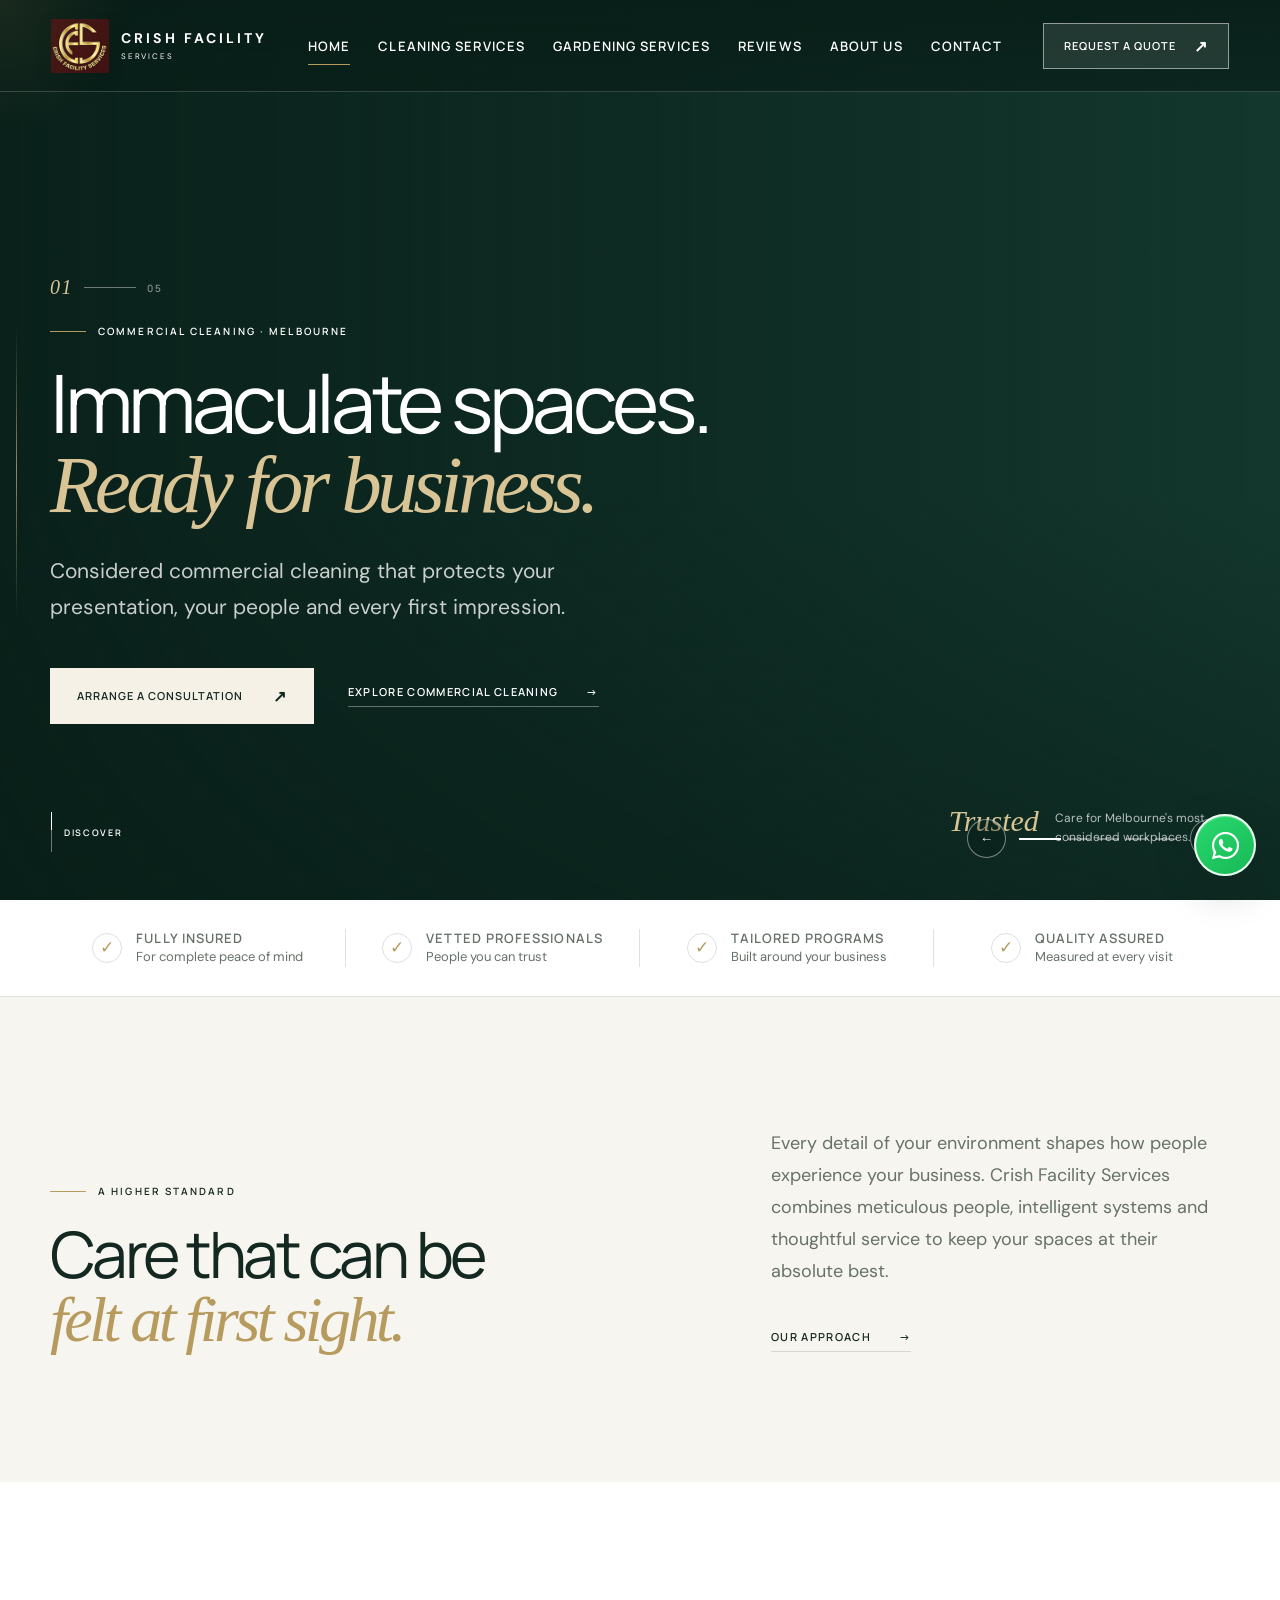
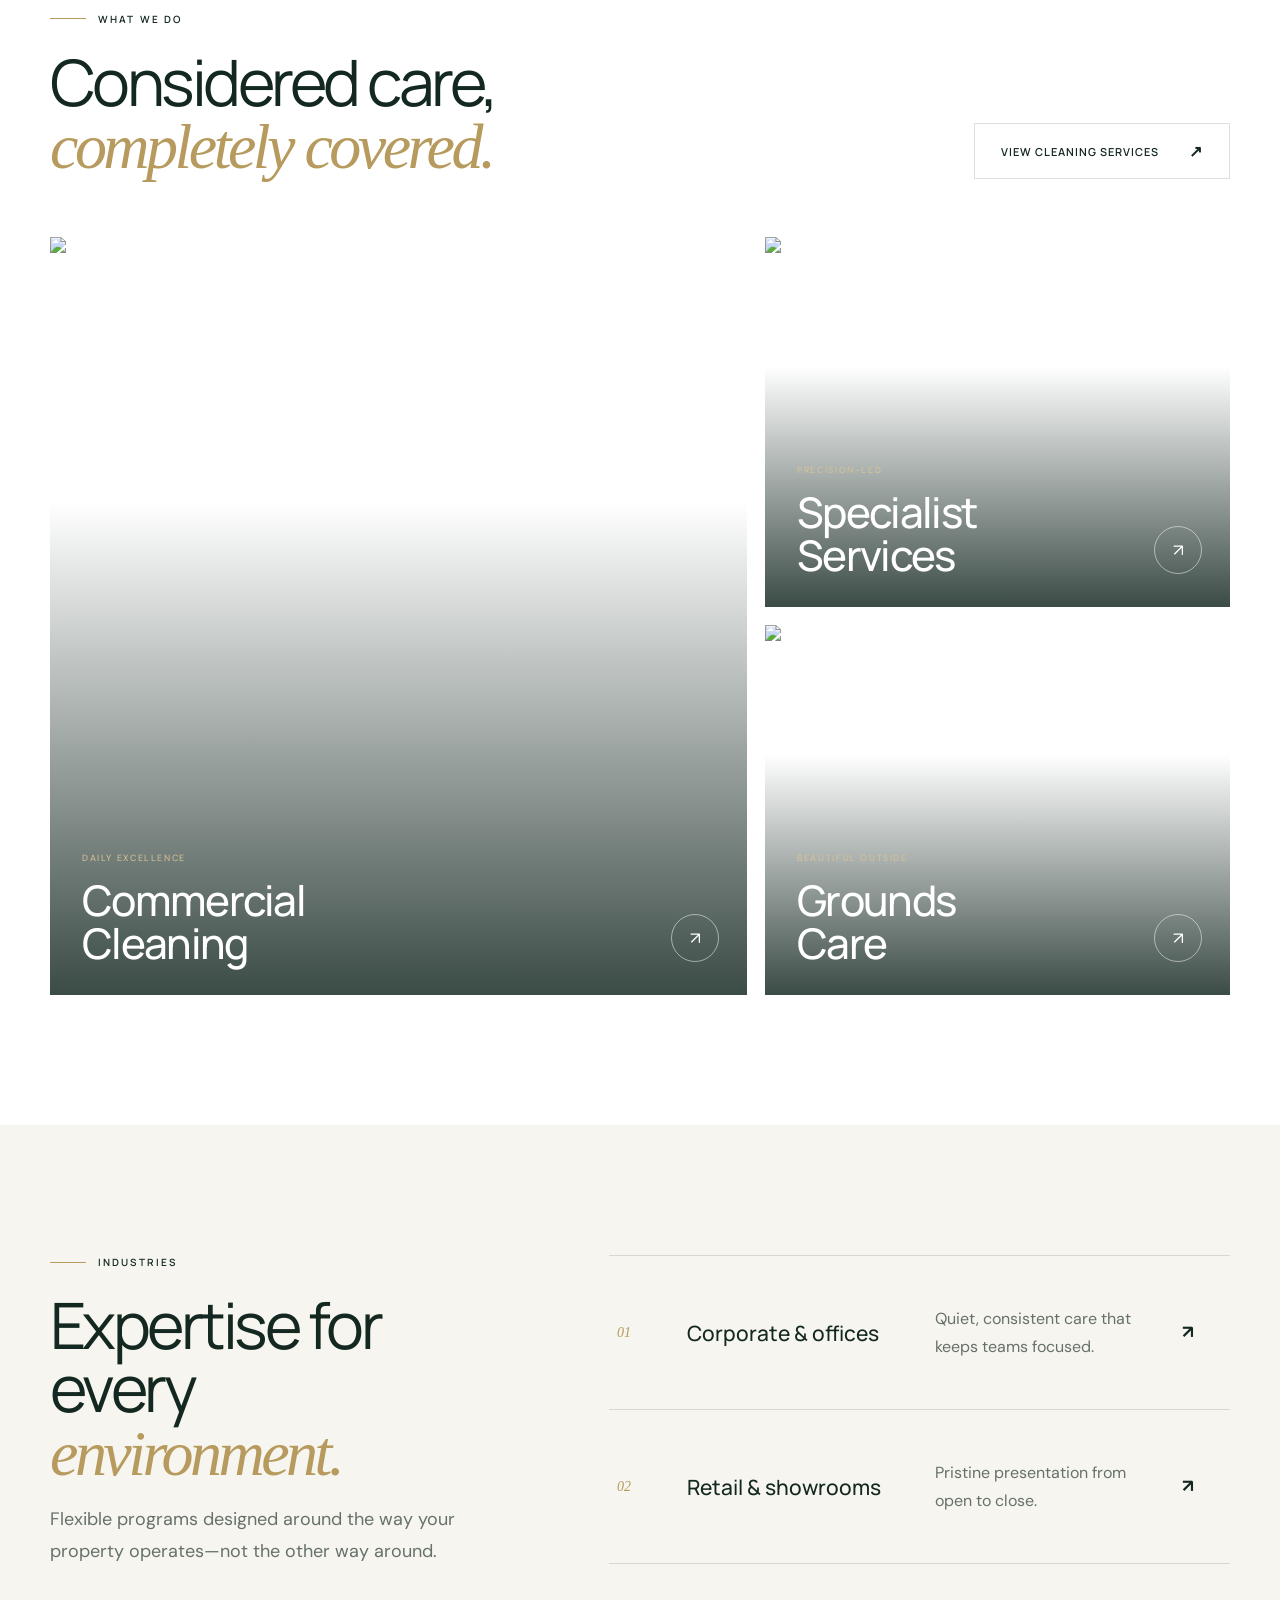
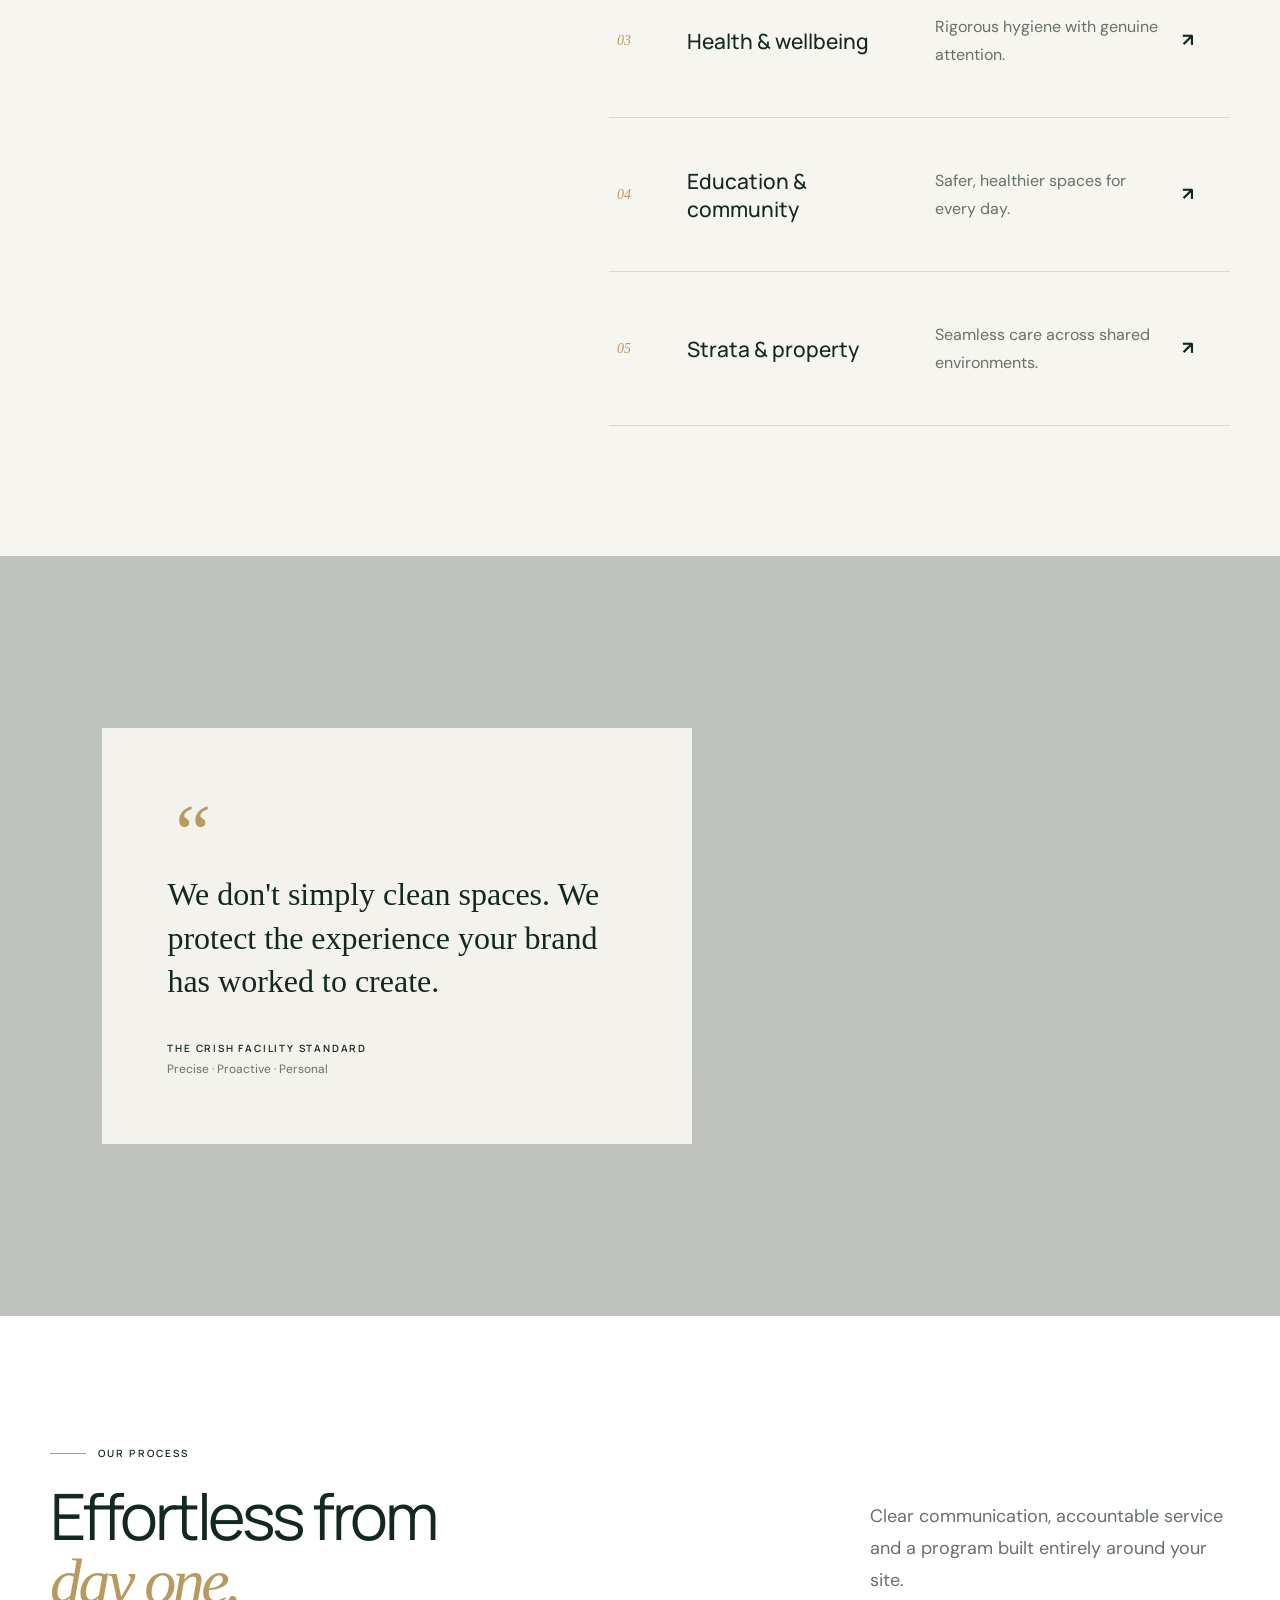
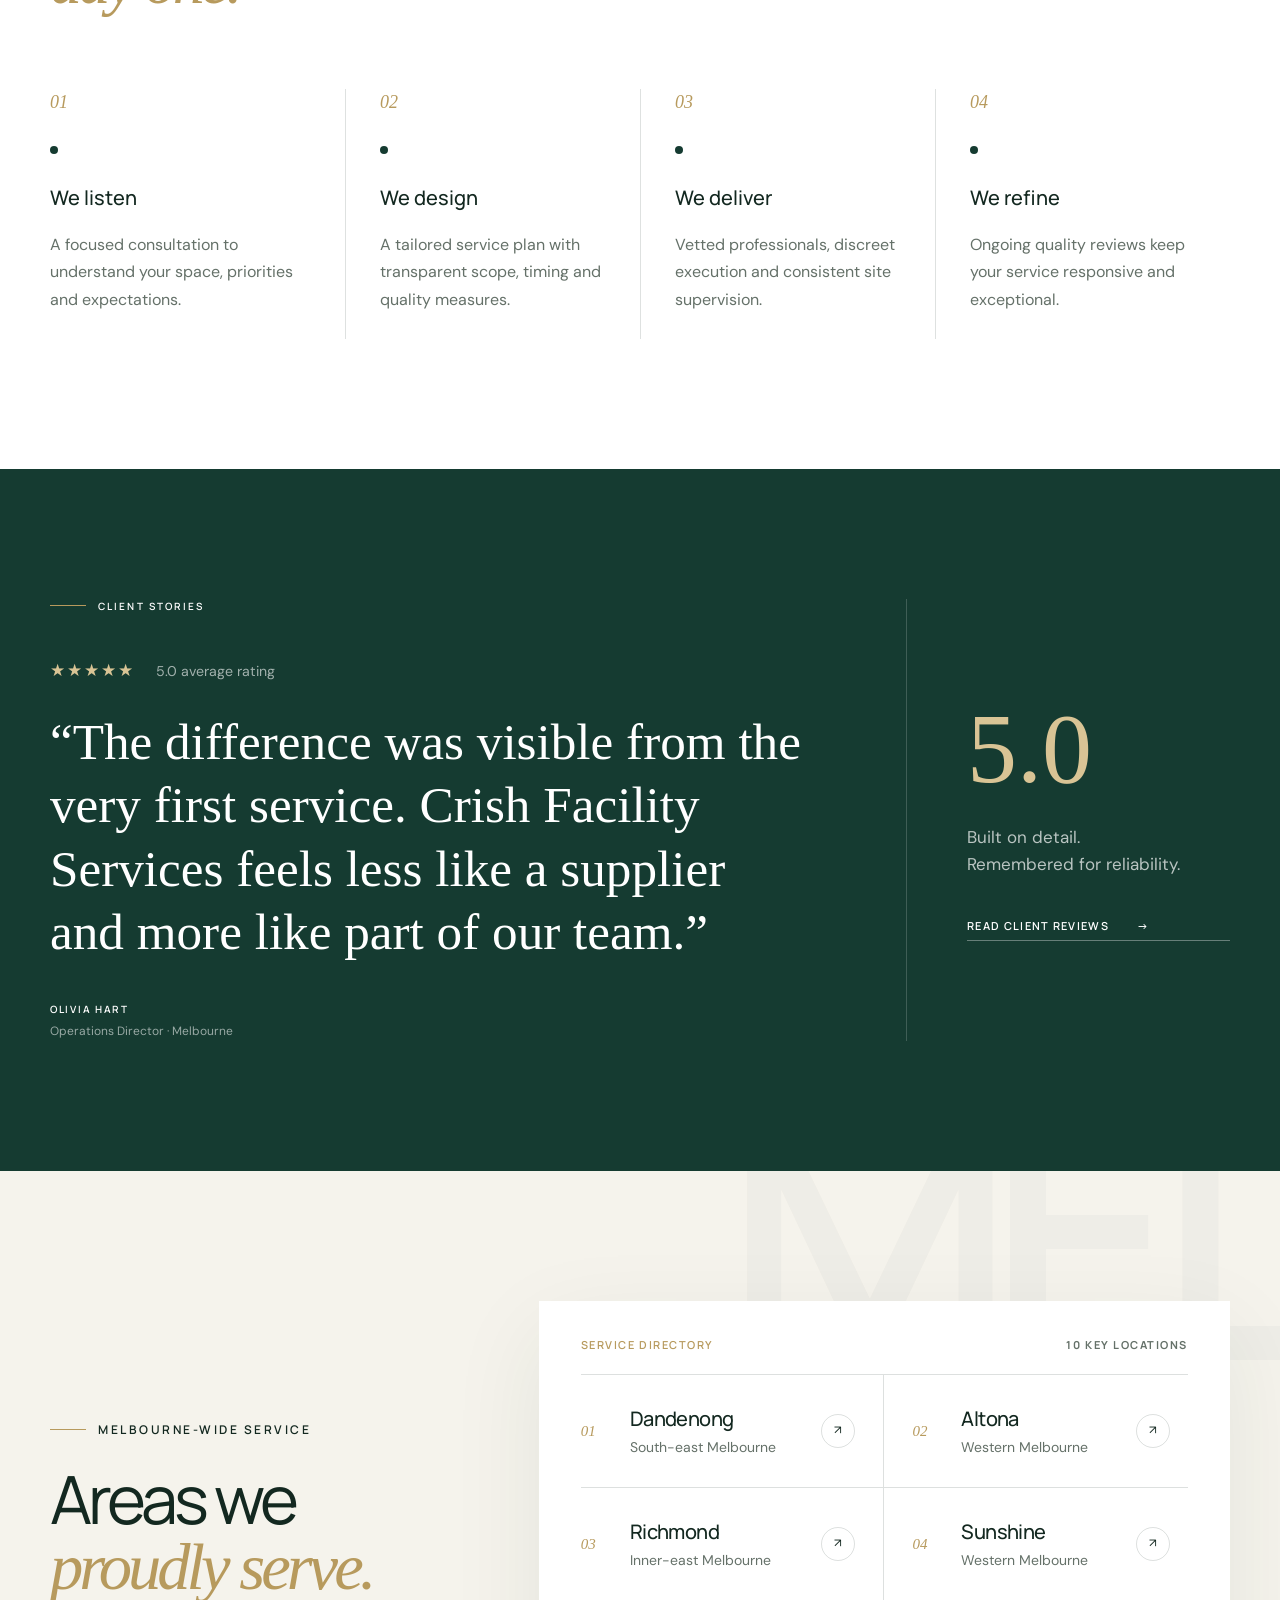
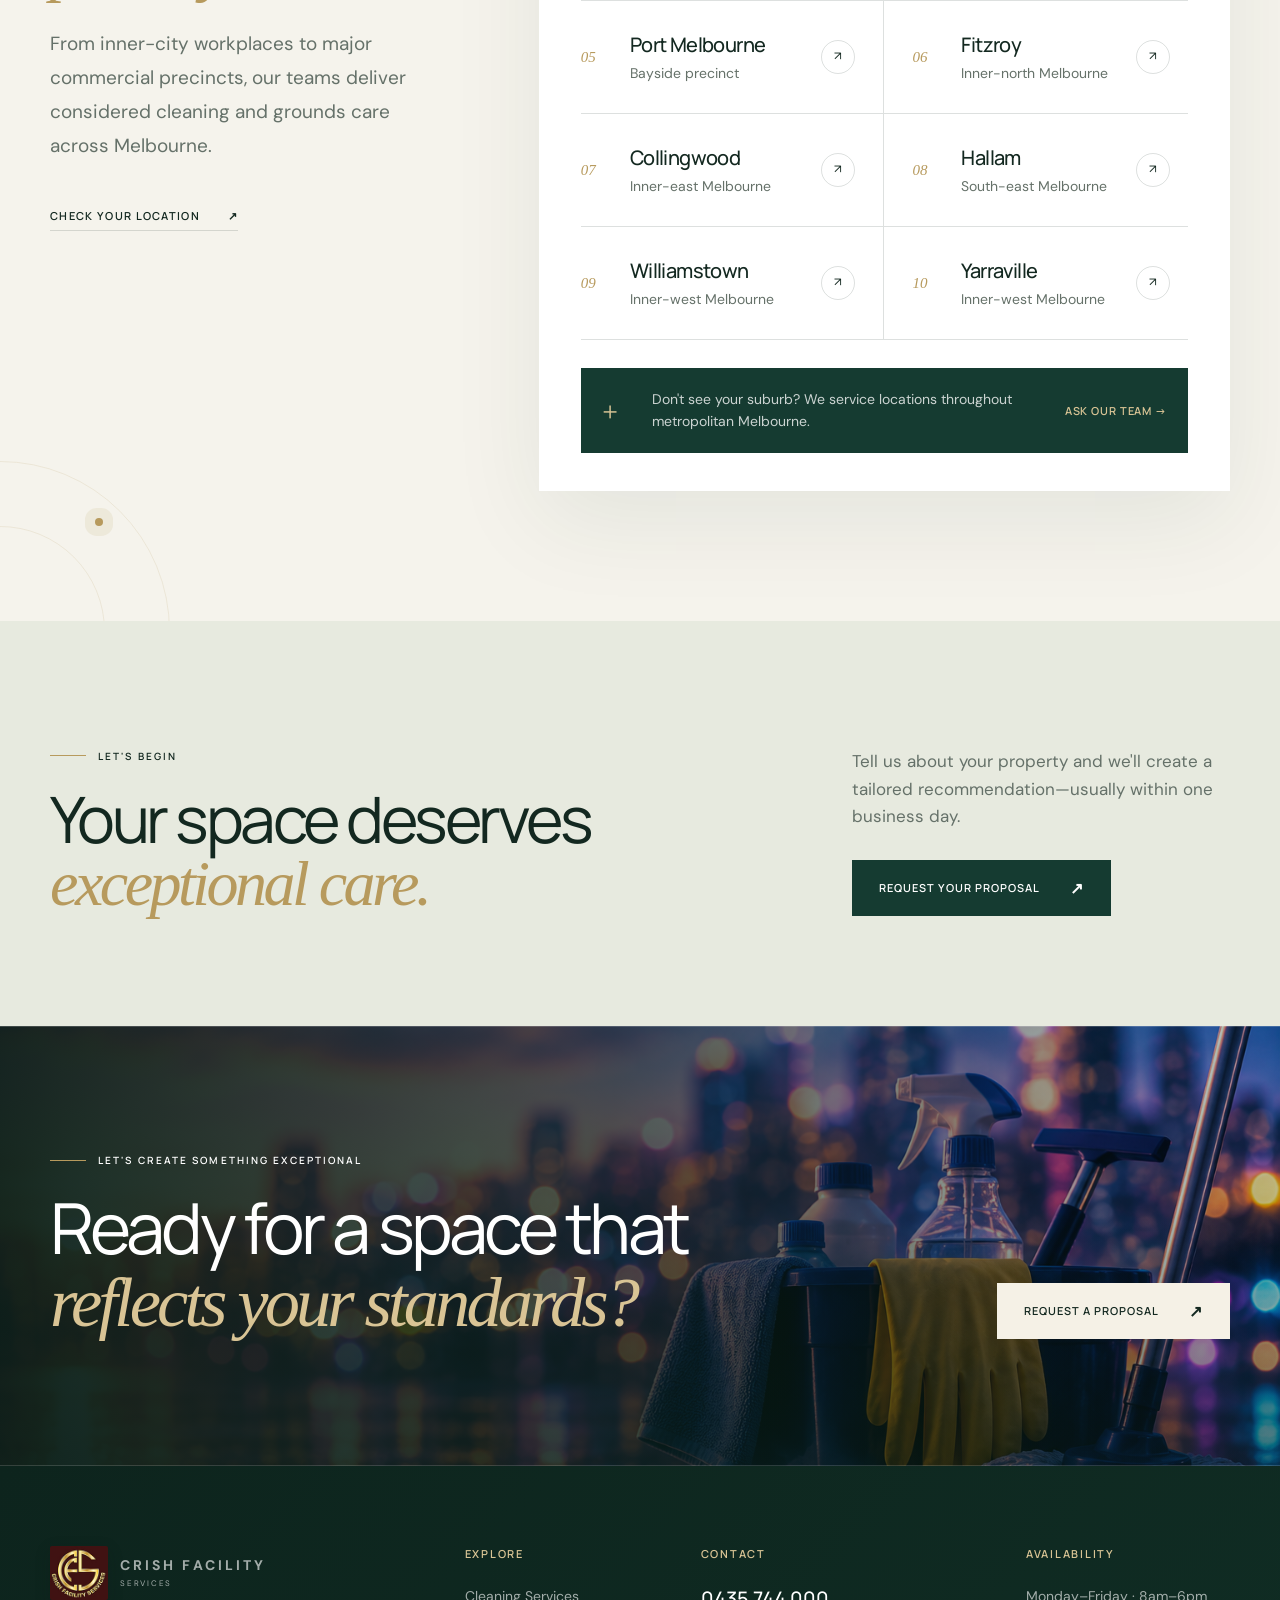
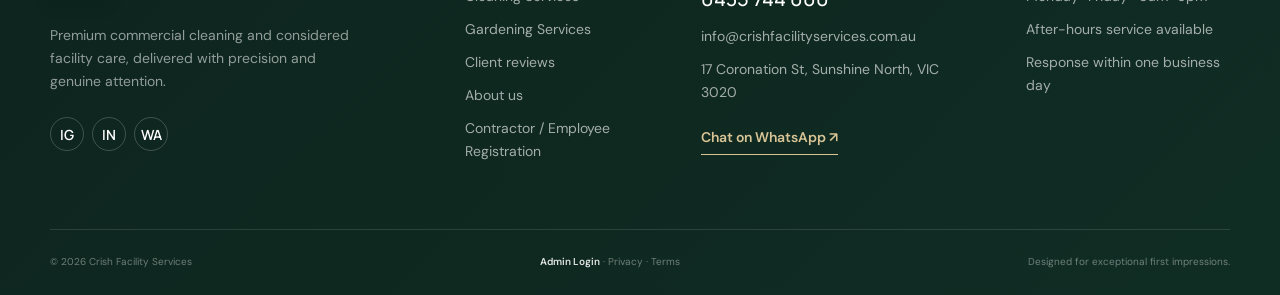
==== commit fd728285: "Add premium Areas We Serve section" ====
--- a/index.html
+++ b/index.html
@@ -121,6 +121,29 @@
       <div class="container review-layout"><div><span class="kicker">Client stories</span><div class="rating">★★★★★ <small>5.0 average rating</small></div><blockquote>“The difference was visible from the very first service. Crish Facility Services feels less like a supplier and more like part of our team.”</blockquote><div class="review-author"><b>OLIVIA HART</b><span>Operations Director · Melbourne</span></div></div><div class="review-side"><span class="giant-number">5.0</span><p>Built on detail.<br>Remembered for reliability.</p><a class="text-link light" href="reviews.html">Read client reviews <span>→</span></a></div></div>
     </section>
 
+    <section class="areas-section" id="areas-we-serve">
+      <div class="areas-map-lines" aria-hidden="true"><i></i><i></i><i></i></div>
+      <div class="container areas-layout">
+        <div class="areas-intro"><span class="kicker">Melbourne-wide service</span><h2>Areas we<br><em>proudly serve.</em></h2><p>From inner-city workplaces to major commercial precincts, our teams deliver considered cleaning and grounds care across Melbourne.</p><a class="text-link" href="contact.html">Check your location <span>↗</span></a></div>
+        <div class="areas-directory">
+          <div class="areas-directory-head"><span>Service directory</span><b>10 key locations</b></div>
+          <div class="area-grid">
+            <a href="contact.html"><span>01</span><div><b>Dandenong</b><small>South-east Melbourne</small></div><i>↗</i></a>
+            <a href="contact.html"><span>02</span><div><b>Altona</b><small>Western Melbourne</small></div><i>↗</i></a>
+            <a href="contact.html"><span>03</span><div><b>Richmond</b><small>Inner-east Melbourne</small></div><i>↗</i></a>
+            <a href="contact.html"><span>04</span><div><b>Sunshine</b><small>Western Melbourne</small></div><i>↗</i></a>
+            <a href="contact.html"><span>05</span><div><b>Port Melbourne</b><small>Bayside precinct</small></div><i>↗</i></a>
+            <a href="contact.html"><span>06</span><div><b>Fitzroy</b><small>Inner-north Melbourne</small></div><i>↗</i></a>
+            <a href="contact.html"><span>07</span><div><b>Collingwood</b><small>Inner-east Melbourne</small></div><i>↗</i></a>
+            <a href="contact.html"><span>08</span><div><b>Hallam</b><small>South-east Melbourne</small></div><i>↗</i></a>
+            <a href="contact.html"><span>09</span><div><b>Williamstown</b><small>Inner-west Melbourne</small></div><i>↗</i></a>
+            <a href="contact.html"><span>10</span><div><b>Yarraville</b><small>Inner-west Melbourne</small></div><i>↗</i></a>
+          </div>
+          <div class="areas-note"><span>+</span><p>Don't see your suburb? We service locations throughout metropolitan Melbourne.</p><a href="contact.html">Ask our team →</a></div>
+        </div>
+      </div>
+    </section>
+
     <section class="cta-section">
       <div class="container cta-inner"><div><span class="kicker">Let's begin</span><h2>Your space deserves<br><em>exceptional care.</em></h2></div><div><p>Tell us about your property and we'll create a tailored recommendation—usually within one business day.</p><a class="button" href="contact.html">Request your proposal <span>↗</span></a></div></div>
     </section>
--- a/styles.css
+++ b/styles.css
@@ -133,6 +133,22 @@
 .review-side{border-left:1px solid rgba(255,255,255,.18);padding-left:60px;display:flex;flex-direction:column;justify-content:center}
 .giant-number{font:400 100px/1 var(--serif);color:#d9c495}
 .review-side p{color:rgba(255,255,255,.7);margin:25px 0 40px}
+.areas-section{position:relative;padding:130px 0;background:#f5f3ec;overflow:hidden}
+.areas-section:before{content:'MEL';position:absolute;right:-2vw;top:-9vw;font:600 27vw/1 var(--sans);letter-spacing:-.09em;color:rgba(19,40,32,.027);pointer-events:none}
+.areas-layout{position:relative;z-index:2;display:grid;grid-template-columns:.72fr 1.28fr;gap:100px;align-items:start}
+.areas-intro{position:sticky;top:120px}.areas-intro h2{font:400 clamp(50px,5.2vw,76px)/.98 var(--sans);letter-spacing:-.06em;margin:28px 0}.areas-intro h2 em{font-family:var(--serif);font-weight:400;color:var(--gold)}.areas-intro>p{max-width:420px;color:var(--muted);font-size:17px;line-height:1.75;margin-bottom:38px}
+.areas-directory{background:#fff;padding:12px 42px 38px;box-shadow:0 30px 90px rgba(15,47,38,.075)}
+.areas-directory-head{display:flex;justify-content:space-between;padding:24px 0 22px;border-bottom:1px solid var(--line);font:600 9px var(--sans);letter-spacing:.14em;text-transform:uppercase;color:var(--gold)}.areas-directory-head b{color:var(--muted)}
+.area-grid{display:grid;grid-template-columns:1fr 1fr}.area-grid>a{min-height:113px;display:grid;grid-template-columns:35px 1fr auto;align-items:center;gap:14px;border-bottom:1px solid var(--line);padding:16px 18px 16px 0;transition:.3s}.area-grid>a:nth-child(odd){border-right:1px solid var(--line);padding-right:28px}.area-grid>a:nth-child(even){padding-left:28px}.area-grid>a:hover{background:#f7f5ef;padding-left:18px}.area-grid>a:nth-child(even):hover{padding-left:42px}.area-grid>a>span{font:italic 15px var(--serif);color:var(--gold)}.area-grid b,.area-grid small{display:block}.area-grid b{font:500 20px var(--sans);letter-spacing:-.03em}.area-grid small{font-size:11px;color:var(--muted);margin-top:4px}.area-grid i{font-style:normal;width:34px;height:34px;border:1px solid var(--line);border-radius:50%;display:grid;place-items:center;font-size:12px;transition:.3s}.area-grid>a:hover i{background:var(--green);border-color:var(--green);color:#fff;transform:rotate(45deg)}
+.areas-note{display:grid;grid-template-columns:36px 1fr auto;gap:14px;align-items:center;margin-top:28px;padding:21px;background:#153b31;color:#fff}.areas-note>span{font:300 28px var(--sans);color:#d9c495}.areas-note p{margin:0;color:rgba(255,255,255,.68);font-size:12px}.areas-note a{color:#d9c495;font:600 10px var(--sans);letter-spacing:.08em;text-transform:uppercase}
+.areas-map-lines i{position:absolute;border:1px solid rgba(183,154,93,.15);border-radius:50%;pointer-events:none}.areas-map-lines i:nth-child(1){width:340px;height:340px;left:-170px;bottom:-180px}.areas-map-lines i:nth-child(2){width:210px;height:210px;left:-105px;bottom:-115px}.areas-map-lines i:nth-child(3){width:8px;height:8px;left:95px;bottom:95px;background:var(--gold);box-shadow:0 0 0 10px rgba(183,154,93,.12)}
+/* Larger supporting type for the Areas We Serve directory */
+.areas-section .kicker{font-size:12px}
+.areas-intro>p{max-width:450px!important;font-size:19px!important;line-height:1.78!important}
+.areas-directory-head{font-size:11px!important}
+.area-grid small{font-size:14px!important;line-height:1.5!important;margin-top:5px!important}
+.areas-note p{font-size:14px!important;line-height:1.55!important;color:rgba(255,255,255,.78)!important}
+.areas-note a{font-size:11px!important}
 .cta-section{padding:110px 0;background:#e7eadf}
 .cta-inner{display:grid;grid-template-columns:1.3fr .7fr;align-items:end;gap:100px}
 .cta-inner>div:last-child p{color:var(--muted);margin-bottom:30px}
@@ -907,6 +923,7 @@
 .industry-image-grid article{min-height:470px}
 .industry-image-grid article>div{left:24px;right:24px;bottom:25px}
 .industry-image-grid h2{font-size:28px}
+.areas-layout{grid-template-columns:1fr;gap:55px}.areas-intro{position:static}.areas-intro>p{max-width:620px}
 .premium-review-card{min-height:340px;padding:28px 22px}
 .premium-review-card blockquote{font-size:21px;margin:34px 0 28px}
 .contact-layout{gap:42px}
@@ -972,6 +989,7 @@
 .garden-property-grid h3{margin-top:35px}
 .garden-faq-list summary{font-size:16px}
 .garden-faq-list details p{margin-right:0}
+.areas-section{padding:76px 0}.areas-intro h2{font-size:48px}.areas-directory{padding:8px 20px 24px}.area-grid{grid-template-columns:1fr}.area-grid>a,.area-grid>a:nth-child(odd),.area-grid>a:nth-child(even){border-right:0;padding-left:0;padding-right:0}.area-grid>a:hover,.area-grid>a:nth-child(even):hover{padding-left:12px}.areas-note{grid-template-columns:30px 1fr}.areas-note a{grid-column:2}.areas-directory-head{padding-top:18px}
 }
 
 @media(prefers-reduced-motion:reduce){*,*:before,*:after{animation-duration:.01ms!important;animation-iteration-count:1!important;scroll-behavior:auto!important;transition-duration:.01ms!important}}
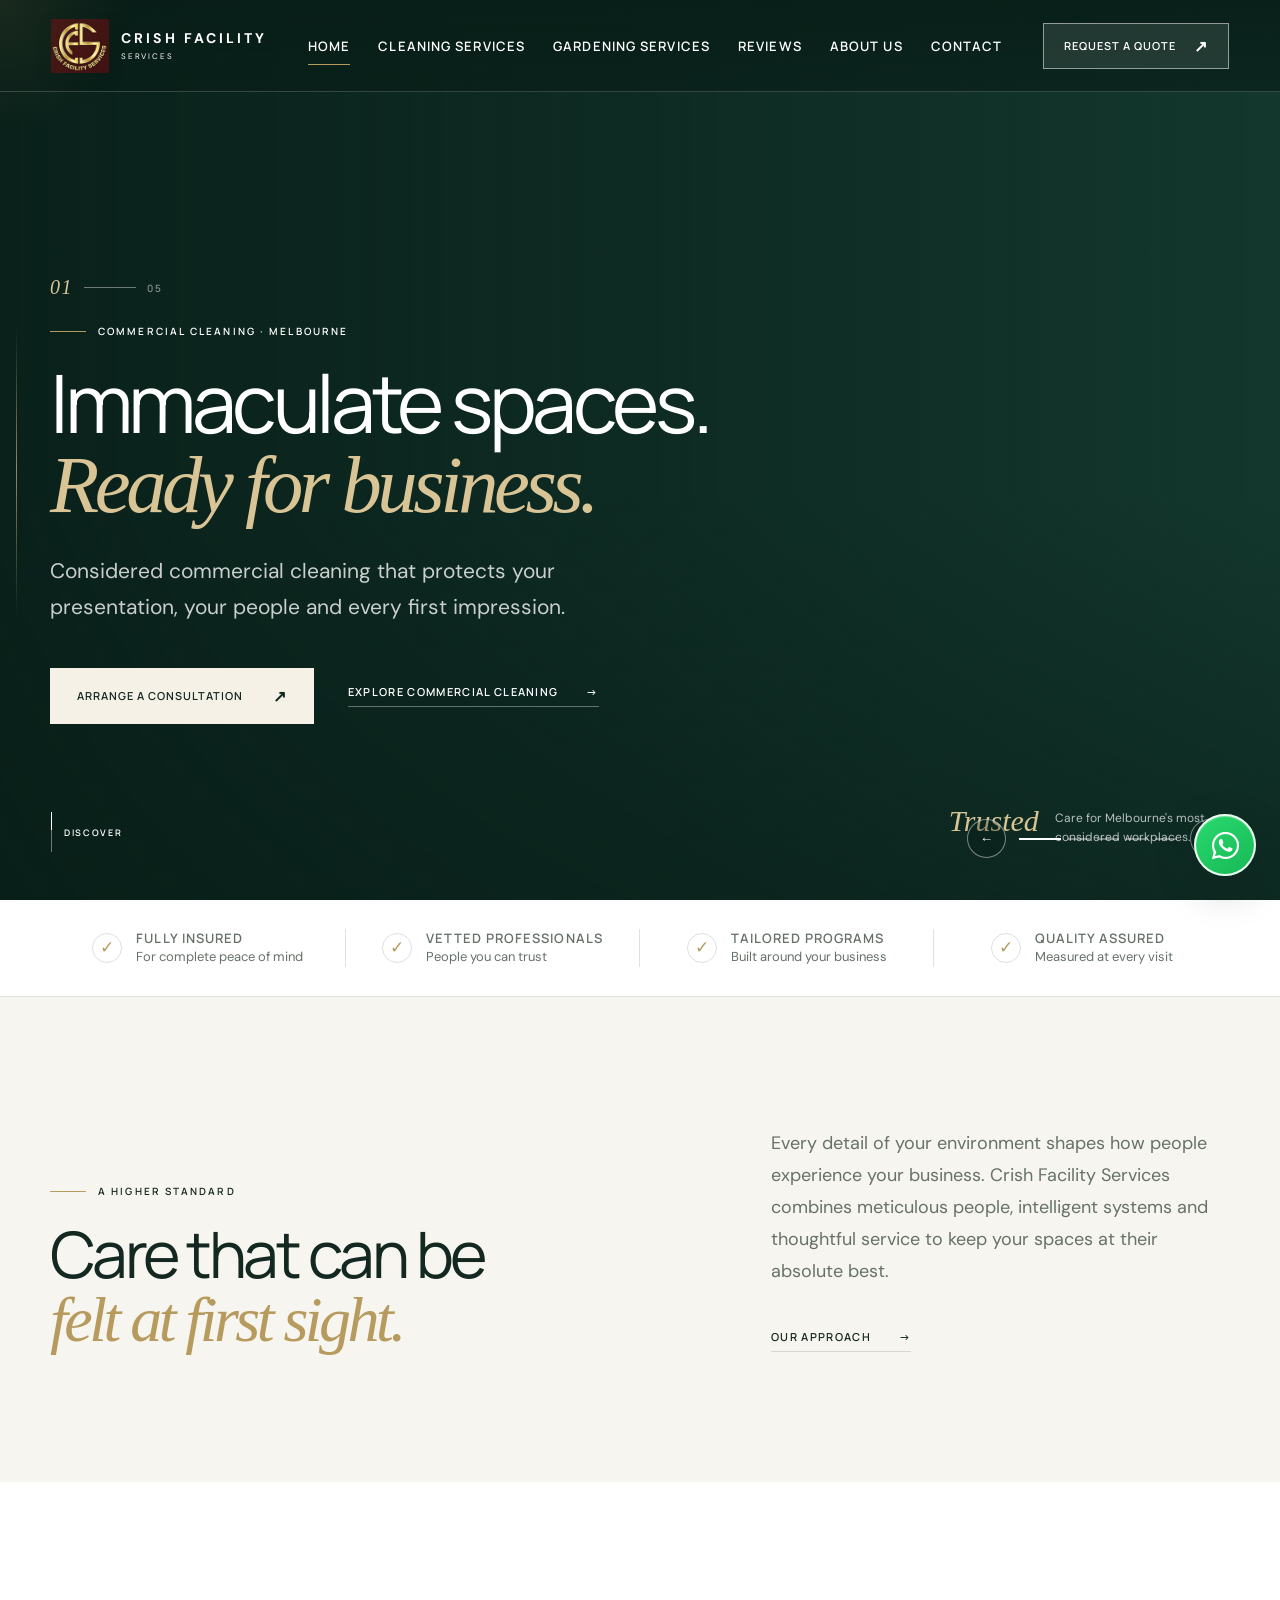
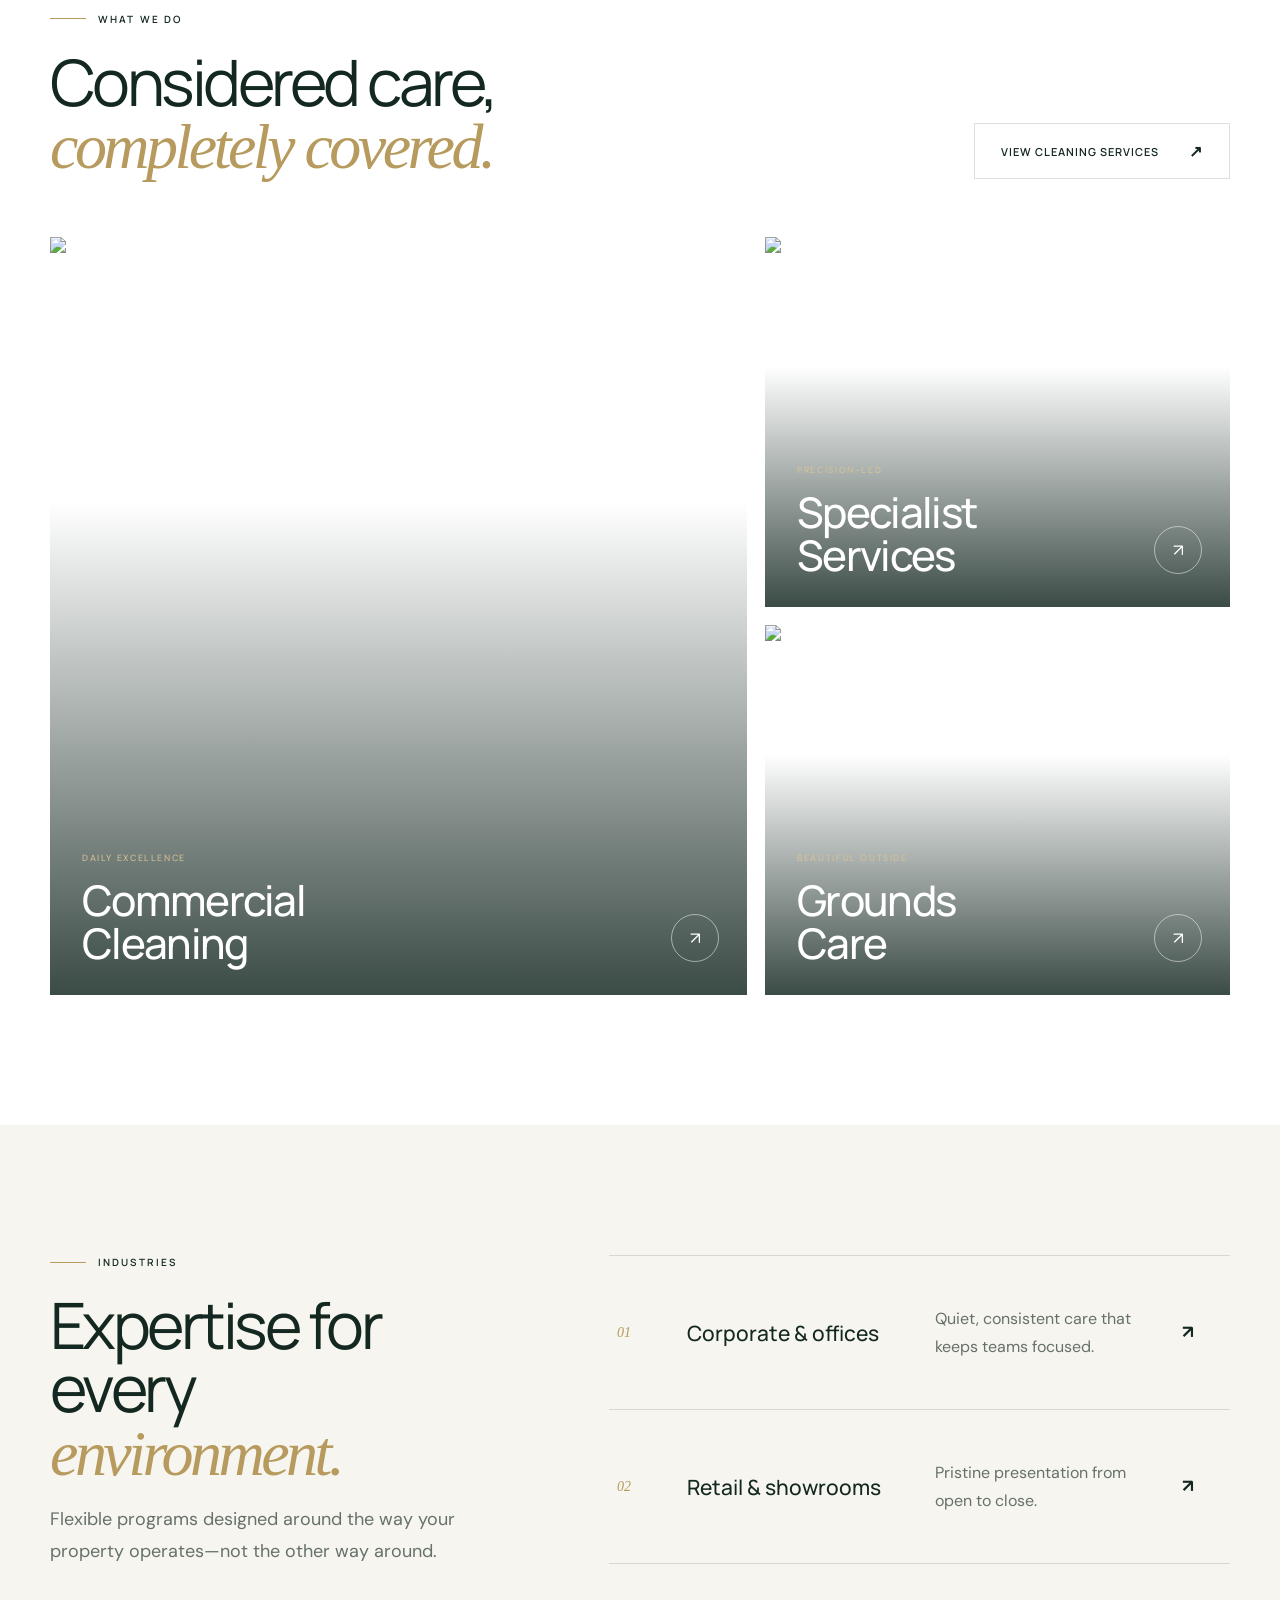
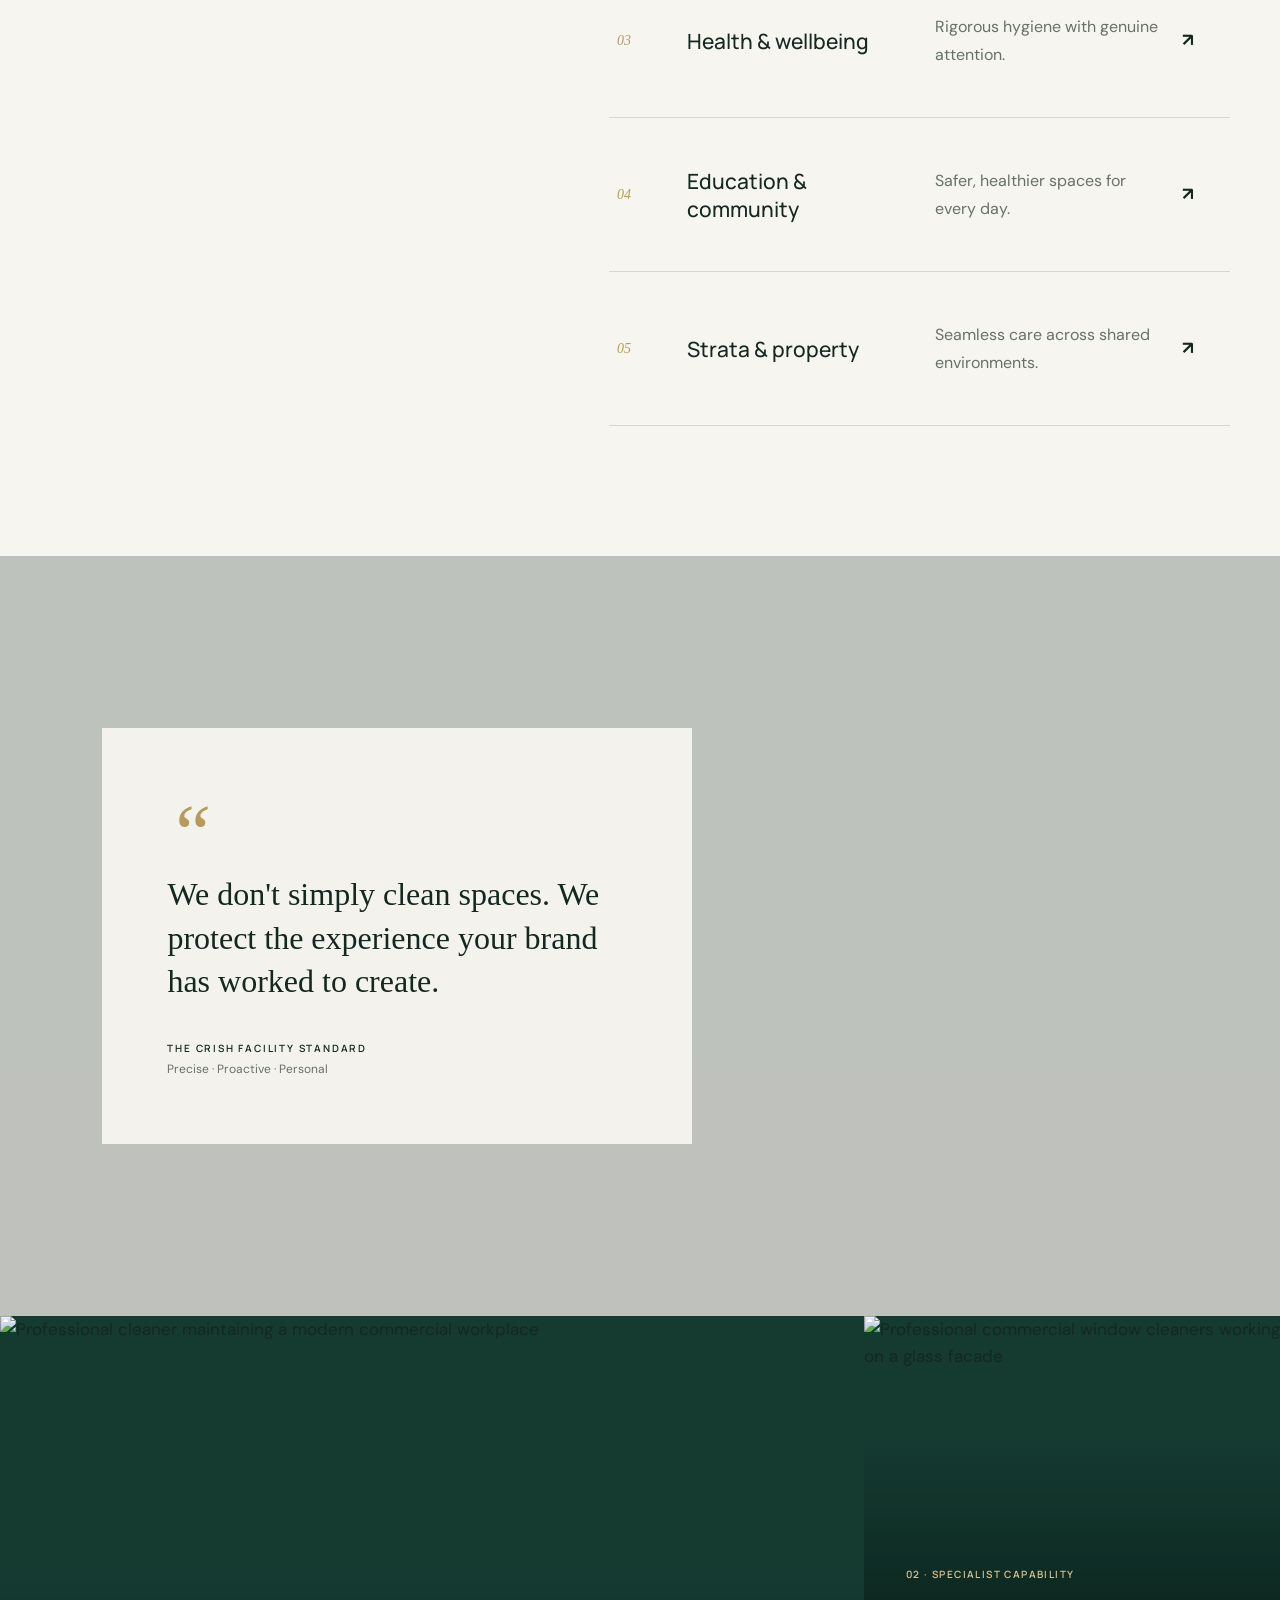
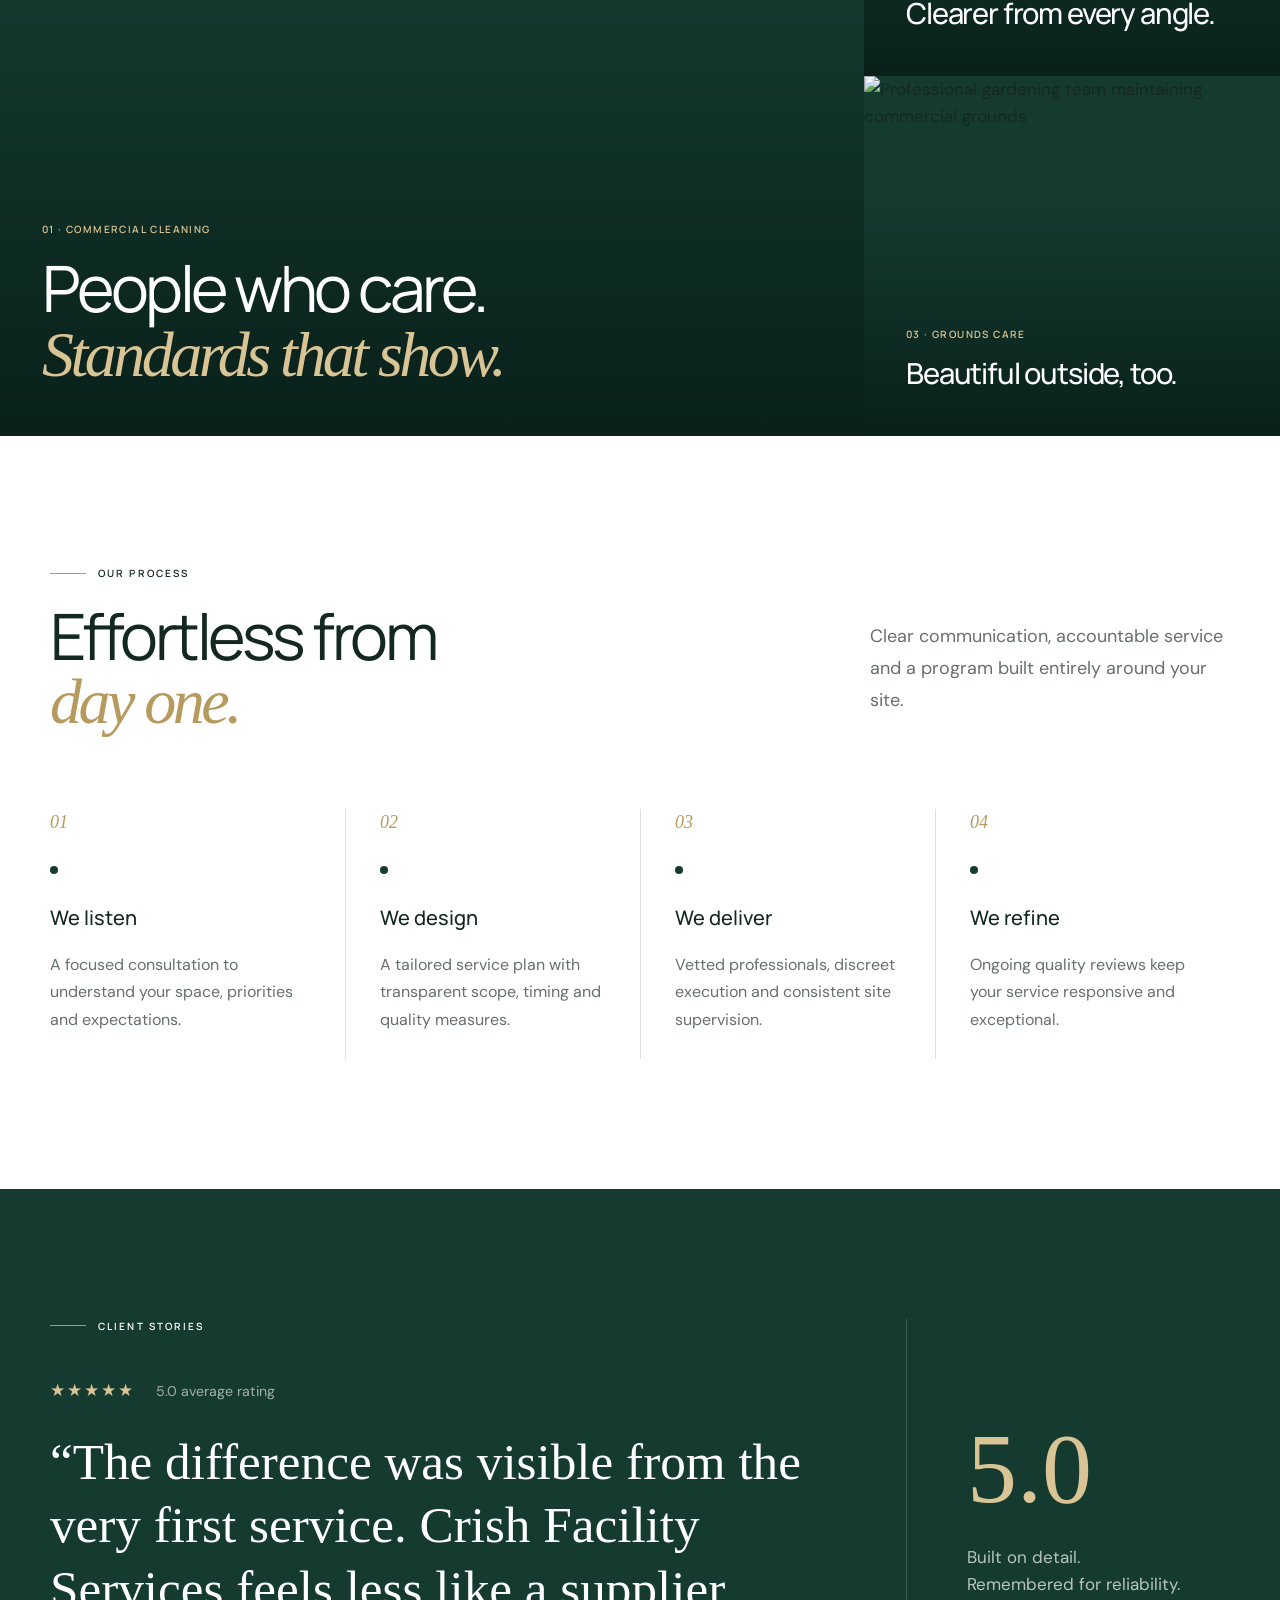
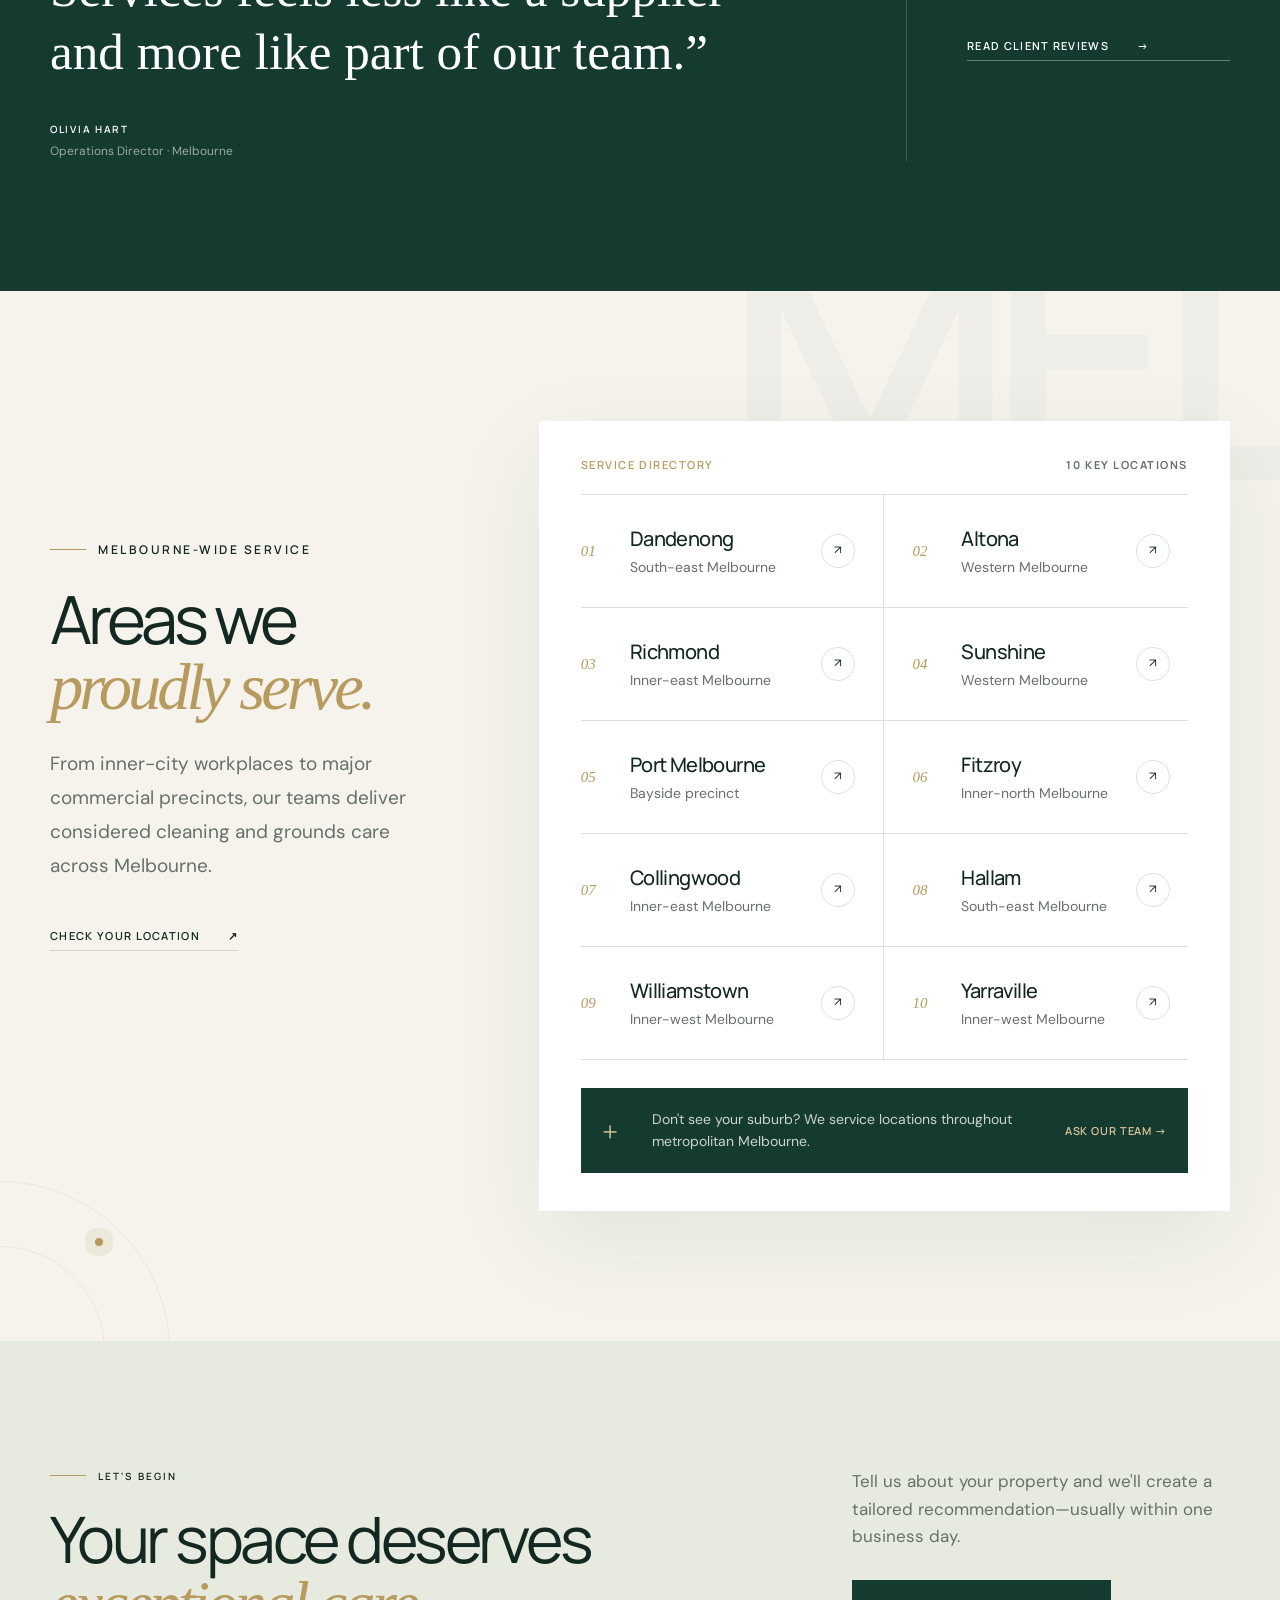
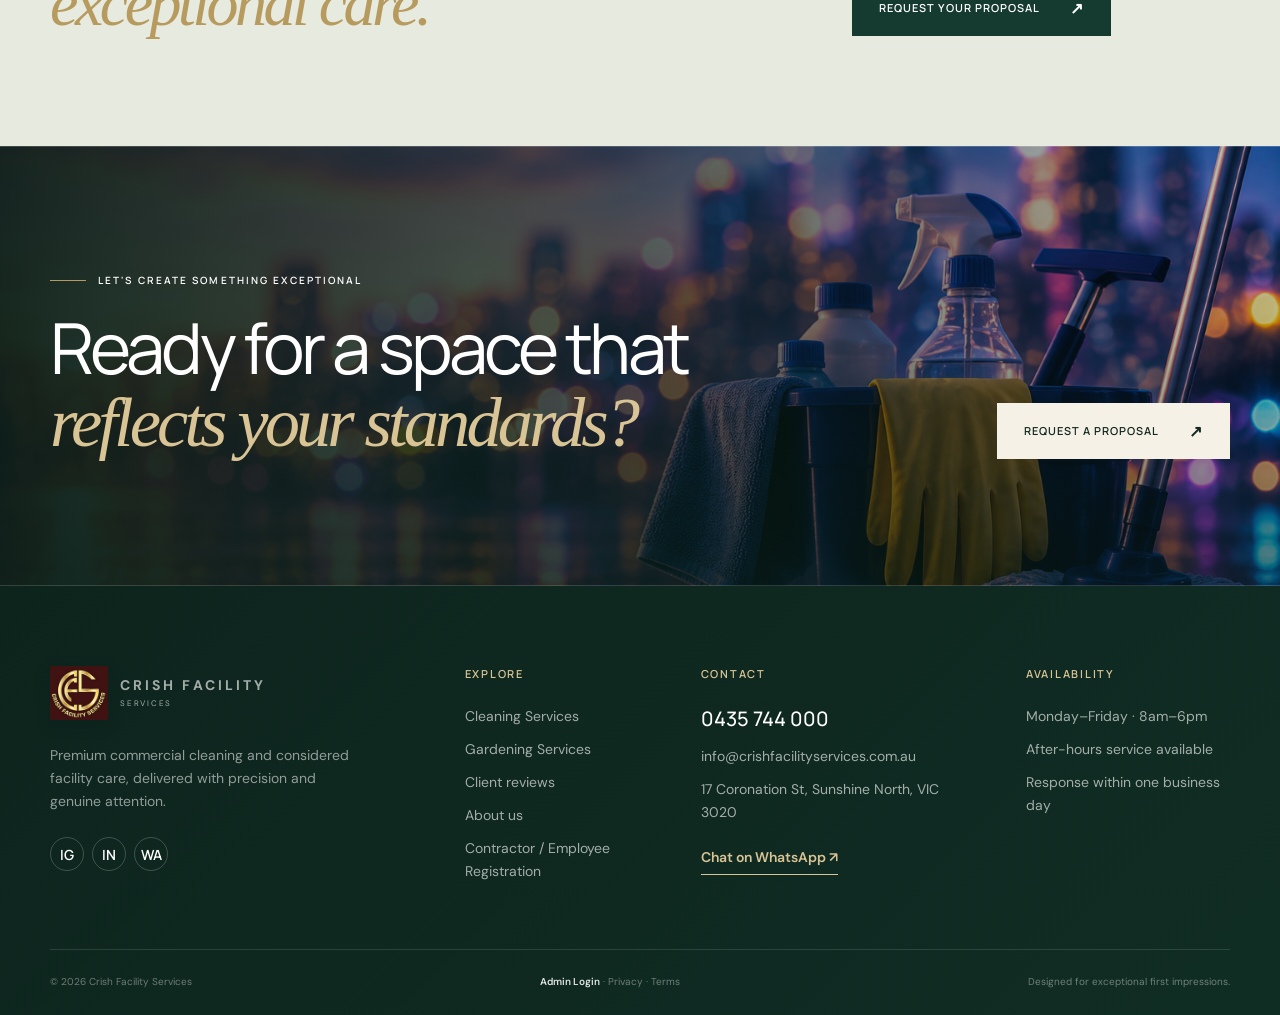
==== commit 1de6192c: "Add service-focused image galleries across public pages" ====
--- a/index.html
+++ b/index.html
@@ -106,6 +106,8 @@
       <div class="statement-panel reveal"><span class="quote-mark">“</span><blockquote>We don't simply clean spaces. We protect the experience your brand has worked to create.</blockquote><div><b>THE CRISH FACILITY STANDARD</b><span>Precise · Proactive · Personal</span></div></div>
     </section>
 
+    <section class="service-proof-gallery" aria-label="Crish Facility Services at work"><article class="proof-gallery-large"><img src="https://images.unsplash.com/photo-1581578731548-c64695cc6952?auto=format&fit=crop&w=1600&q=88" alt="Professional cleaner maintaining a modern commercial workplace" loading="lazy"><div><span>01 · Commercial cleaning</span><h2>People who care.<br><em>Standards that show.</em></h2></div></article><article><img src="https://fensterreinigung-zurich.ch/assets/uploads/services/4db512dbf61fffb62b7e14a2b11041e9.webp" alt="Professional commercial window cleaners working on a glass facade" loading="lazy"><div><span>02 · Specialist capability</span><h3>Clearer from every angle.</h3></div></article><article><img src="https://s3.ap-southeast-2.amazonaws.com/pristine-facilities-private/media/services/images/Grounds__Garden_Maintenance_Lawn_Mowing_1x1.webp" alt="Professional gardening team maintaining commercial grounds" loading="lazy"><div><span>03 · Grounds care</span><h3>Beautiful outside, too.</h3></div></article></section>
+
     <section class="section process-section">
       <div class="container"><div class="section-top"><div><span class="kicker">Our process</span><h2>Effortless from<br><em>day one.</em></h2></div><p>Clear communication, accountable service and a program built entirely around your site.</p></div>
         <div class="process-grid">
--- a/styles.css
+++ b/styles.css
@@ -149,6 +149,10 @@
 .area-grid small{font-size:14px!important;line-height:1.5!important;margin-top:5px!important}
 .areas-note p{font-size:14px!important;line-height:1.55!important;color:rgba(255,255,255,.78)!important}
 .areas-note a{font-size:11px!important}
+.service-proof-gallery{display:grid;grid-template-columns:1.35fr .65fr;grid-template-rows:360px 360px;background:var(--green)}.service-proof-gallery article{position:relative;overflow:hidden}.service-proof-gallery .proof-gallery-large{grid-row:1/3}.service-proof-gallery img{width:100%;height:100%;object-fit:cover;filter:saturate(.78);transition:transform .8s,filter .5s}.service-proof-gallery article:hover img{transform:scale(1.035);filter:saturate(1)}.service-proof-gallery article:after{content:'';position:absolute;inset:0;background:linear-gradient(0deg,rgba(8,29,23,.88),transparent 65%)}.service-proof-gallery article>div{position:absolute;z-index:2;left:42px;right:35px;bottom:34px;color:#fff}.service-proof-gallery span{font:600 10px var(--sans);letter-spacing:.14em;text-transform:uppercase;color:#d9c495}.service-proof-gallery h2{font:400 clamp(42px,5vw,70px)/1 var(--sans);letter-spacing:-.055em;margin:15px 0}.service-proof-gallery h2 em{font-family:var(--serif);color:#d9c495}.service-proof-gallery h3{font:500 29px/1.1 var(--sans);letter-spacing:-.04em;margin:12px 0}
+.about-work-gallery{padding:120px 0;background:#eef0e8}.about-work-grid{display:grid;grid-template-columns:1.15fr .85fr .85fr;gap:16px}.about-work-grid figure{position:relative;height:510px;margin:0;overflow:hidden}.about-work-grid figure:nth-child(2){margin-top:70px}.about-work-grid img{width:100%;height:100%;object-fit:cover;transition:transform .65s}.about-work-grid figure:hover img{transform:scale(1.035)}.about-work-grid figcaption{position:absolute;inset:auto 20px 20px;display:flex;justify-content:space-between;gap:20px;background:rgba(8,29,23,.86);color:#fff;padding:18px}.about-work-grid figcaption span{font:italic 16px var(--serif);color:#d9c495}.about-work-grid figcaption b{font-size:14px}
+.review-spaces-gallery{display:grid;grid-template-columns:1.1fr .9fr .9fr;grid-template-rows:350px 350px;background:#e9ece5}.review-space-copy{grid-row:1/3;padding:90px 6vw;display:flex;flex-direction:column;justify-content:center}.review-space-copy h2{font:400 clamp(45px,5vw,70px)/1 var(--sans);letter-spacing:-.055em;margin:26px 0}.review-space-copy h2 em{font-family:var(--serif);color:var(--gold)}.review-space-copy p{font-size:17px;line-height:1.75;color:var(--muted);max-width:470px}.review-spaces-gallery figure{position:relative;margin:0;overflow:hidden}.review-spaces-gallery figure:nth-of-type(1){grid-column:2/4}.review-spaces-gallery img{width:100%;height:100%;object-fit:cover;transition:transform .7s}.review-spaces-gallery figure:hover img{transform:scale(1.04)}.review-spaces-gallery figcaption{position:absolute;left:0;bottom:0;background:rgba(8,29,23,.88);color:#fff;padding:13px 20px;font-size:12px}
+.contact-service-visuals{display:grid;grid-template-columns:1fr 1fr}.contact-service-visuals figure{position:relative;height:520px;margin:0;overflow:hidden}.contact-service-visuals img{width:100%;height:100%;object-fit:cover;transition:transform .7s}.contact-service-visuals figure:hover img{transform:scale(1.035)}.contact-service-visuals figure:after{content:'';position:absolute;inset:0;background:linear-gradient(0deg,rgba(8,29,23,.8),transparent 60%)}.contact-service-visuals figcaption{position:absolute;z-index:2;left:36px;right:36px;bottom:35px;color:#fff}.contact-service-visuals figcaption span,.contact-service-visuals figcaption b{display:block}.contact-service-visuals figcaption span{font:600 10px var(--sans);letter-spacing:.15em;text-transform:uppercase;color:#d9c495}.contact-service-visuals figcaption b{font:500 25px var(--sans);letter-spacing:-.03em;margin-top:8px}
 .cta-section{padding:110px 0;background:#e7eadf}
 .cta-inner{display:grid;grid-template-columns:1.3fr .7fr;align-items:end;gap:100px}
 .cta-inner>div:last-child p{color:var(--muted);margin-bottom:30px}
@@ -1073,6 +1077,8 @@
 
 @media(max-width:760px){
 body{font-size:16px}
+.service-proof-gallery{grid-template-columns:1fr;grid-template-rows:520px 330px 330px}.service-proof-gallery .proof-gallery-large{grid-row:auto}.service-proof-gallery article>div{left:24px;bottom:25px}.service-proof-gallery h2{font-size:43px}.service-proof-gallery h3{font-size:26px}
+.about-work-gallery{padding:76px 0}.about-work-grid{grid-template-columns:1fr}.about-work-grid figure,.about-work-grid figure:nth-child(2){height:430px;margin:0}.review-spaces-gallery{grid-template-columns:1fr;grid-template-rows:auto 380px 330px 330px}.review-space-copy{grid-row:auto;padding:70px 24px}.review-spaces-gallery figure:nth-of-type(1){grid-column:auto}.contact-service-visuals{grid-template-columns:1fr}.contact-service-visuals figure{height:430px}.contact-service-visuals figcaption{left:24px;right:24px;bottom:25px}
 .hero-content:after{display:none}
 .hero-service-number{margin-bottom:18px}
 .hero-carousel-controls{left:24px;right:auto;bottom:28px}
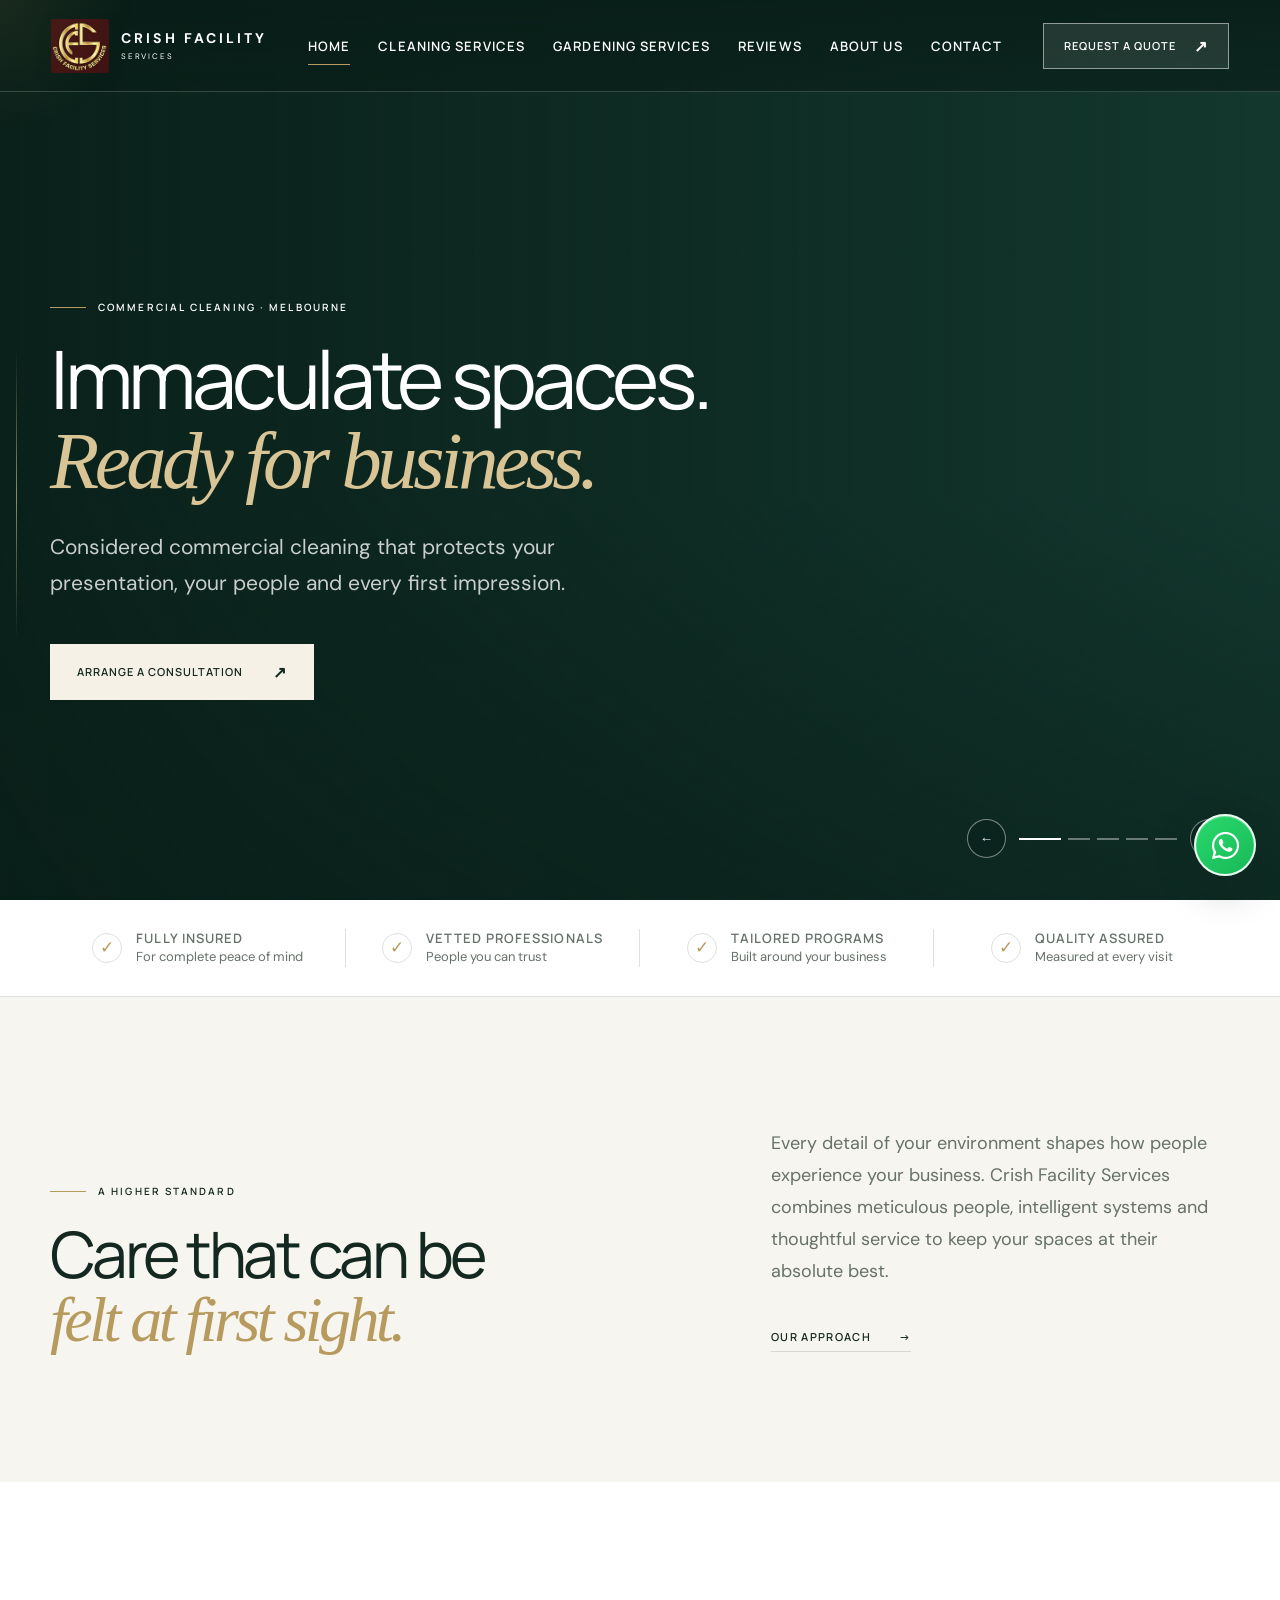
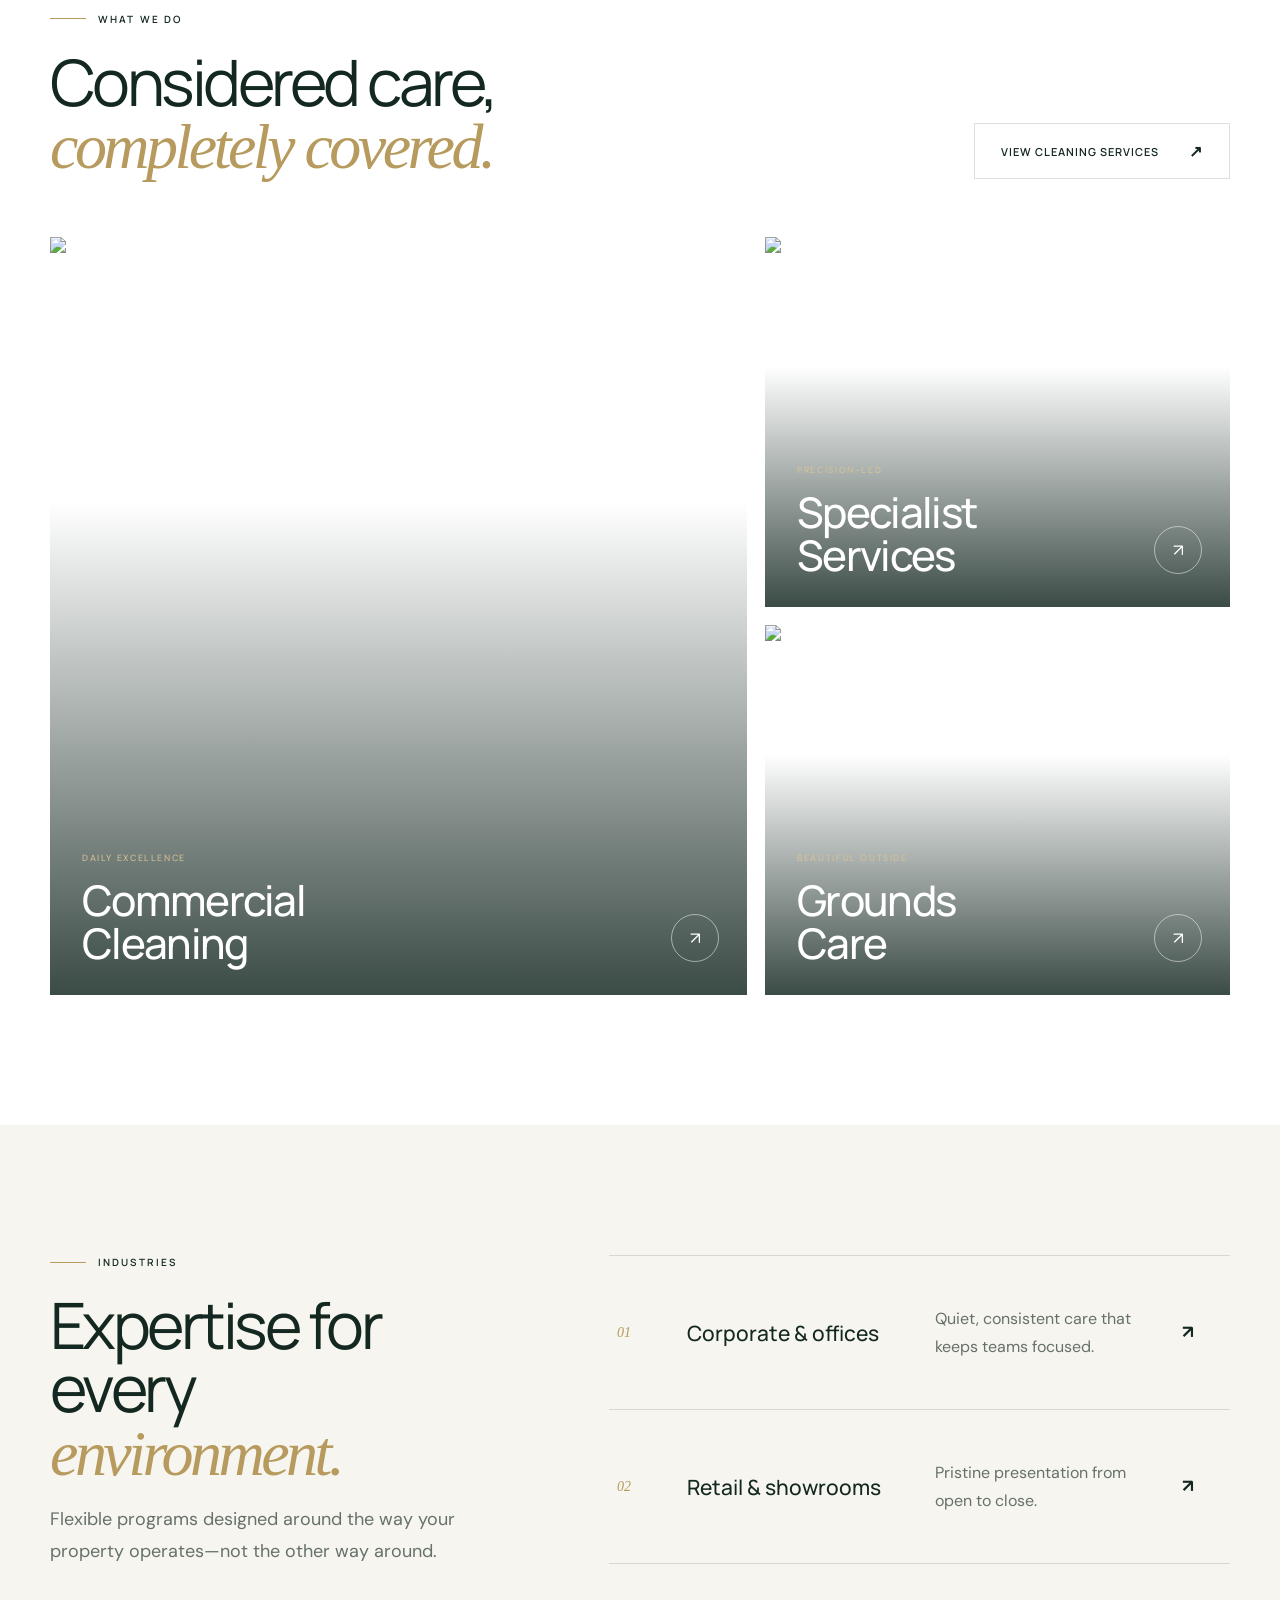
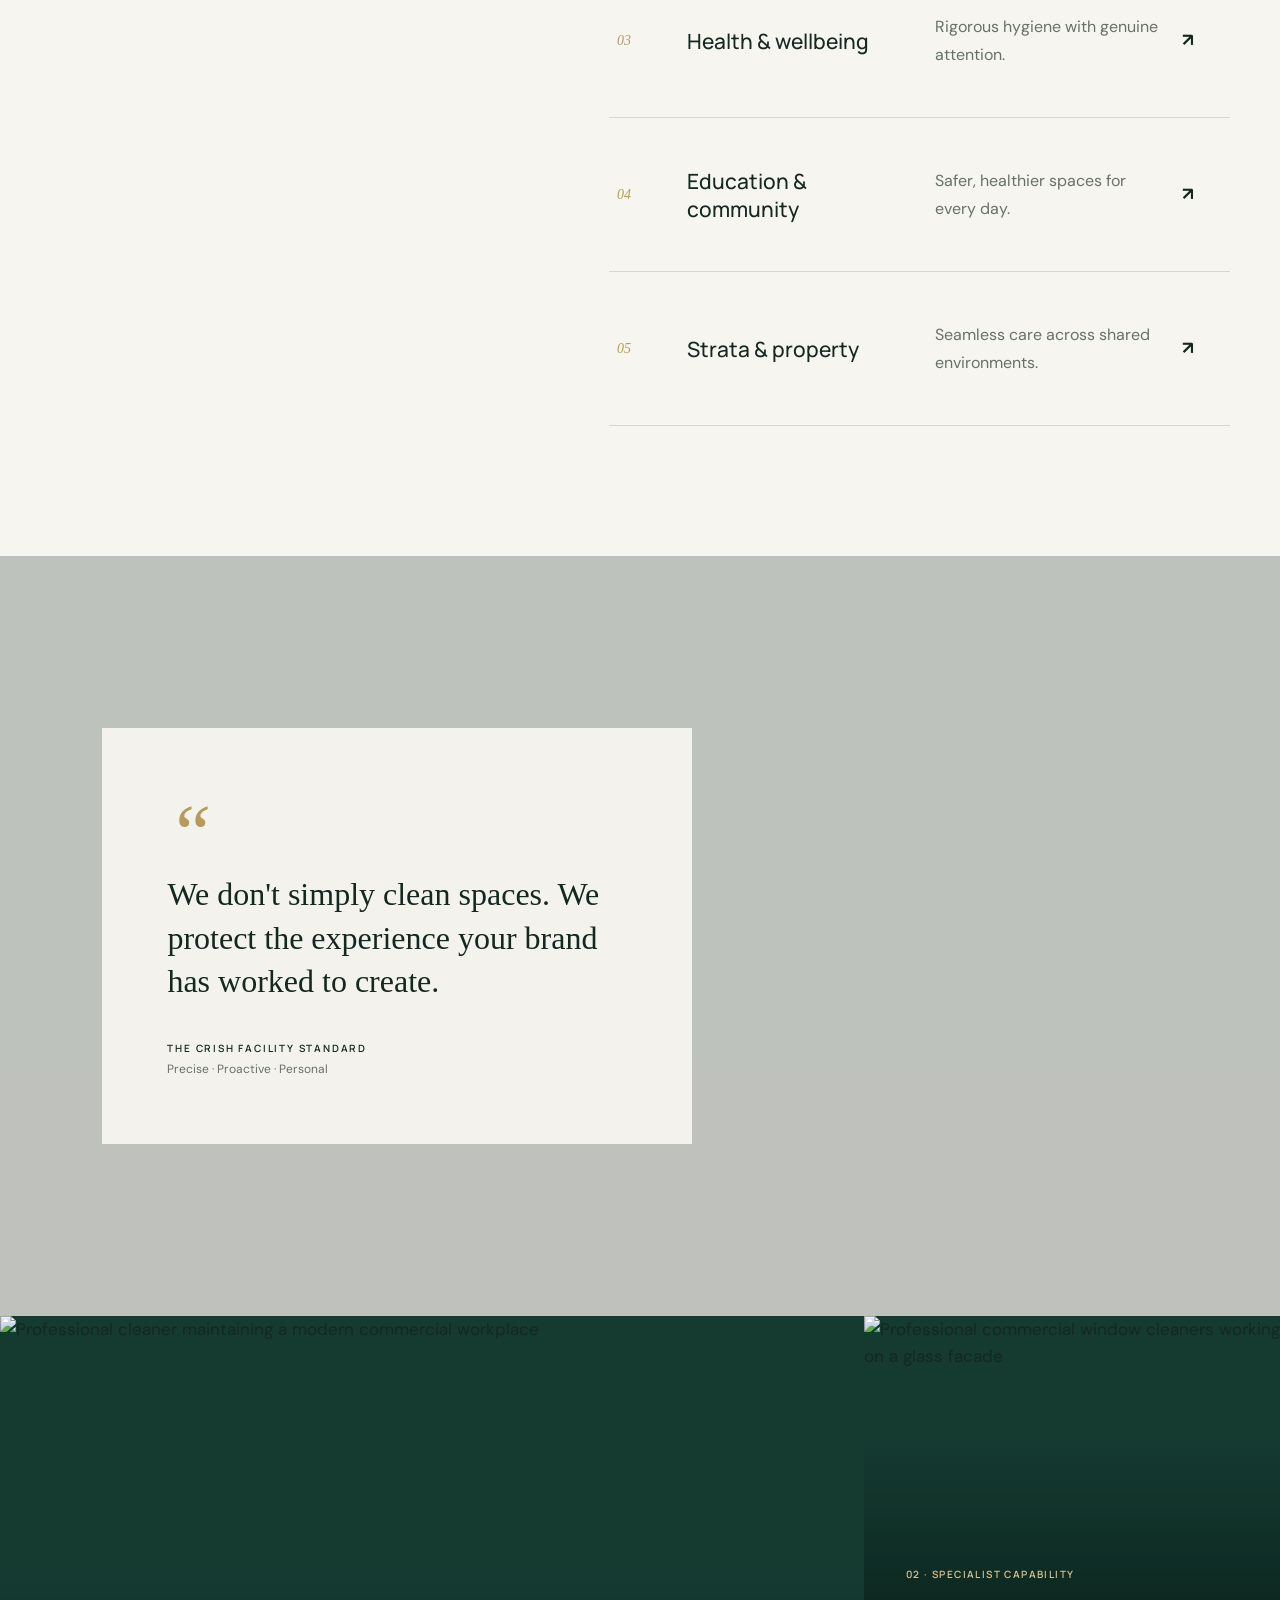
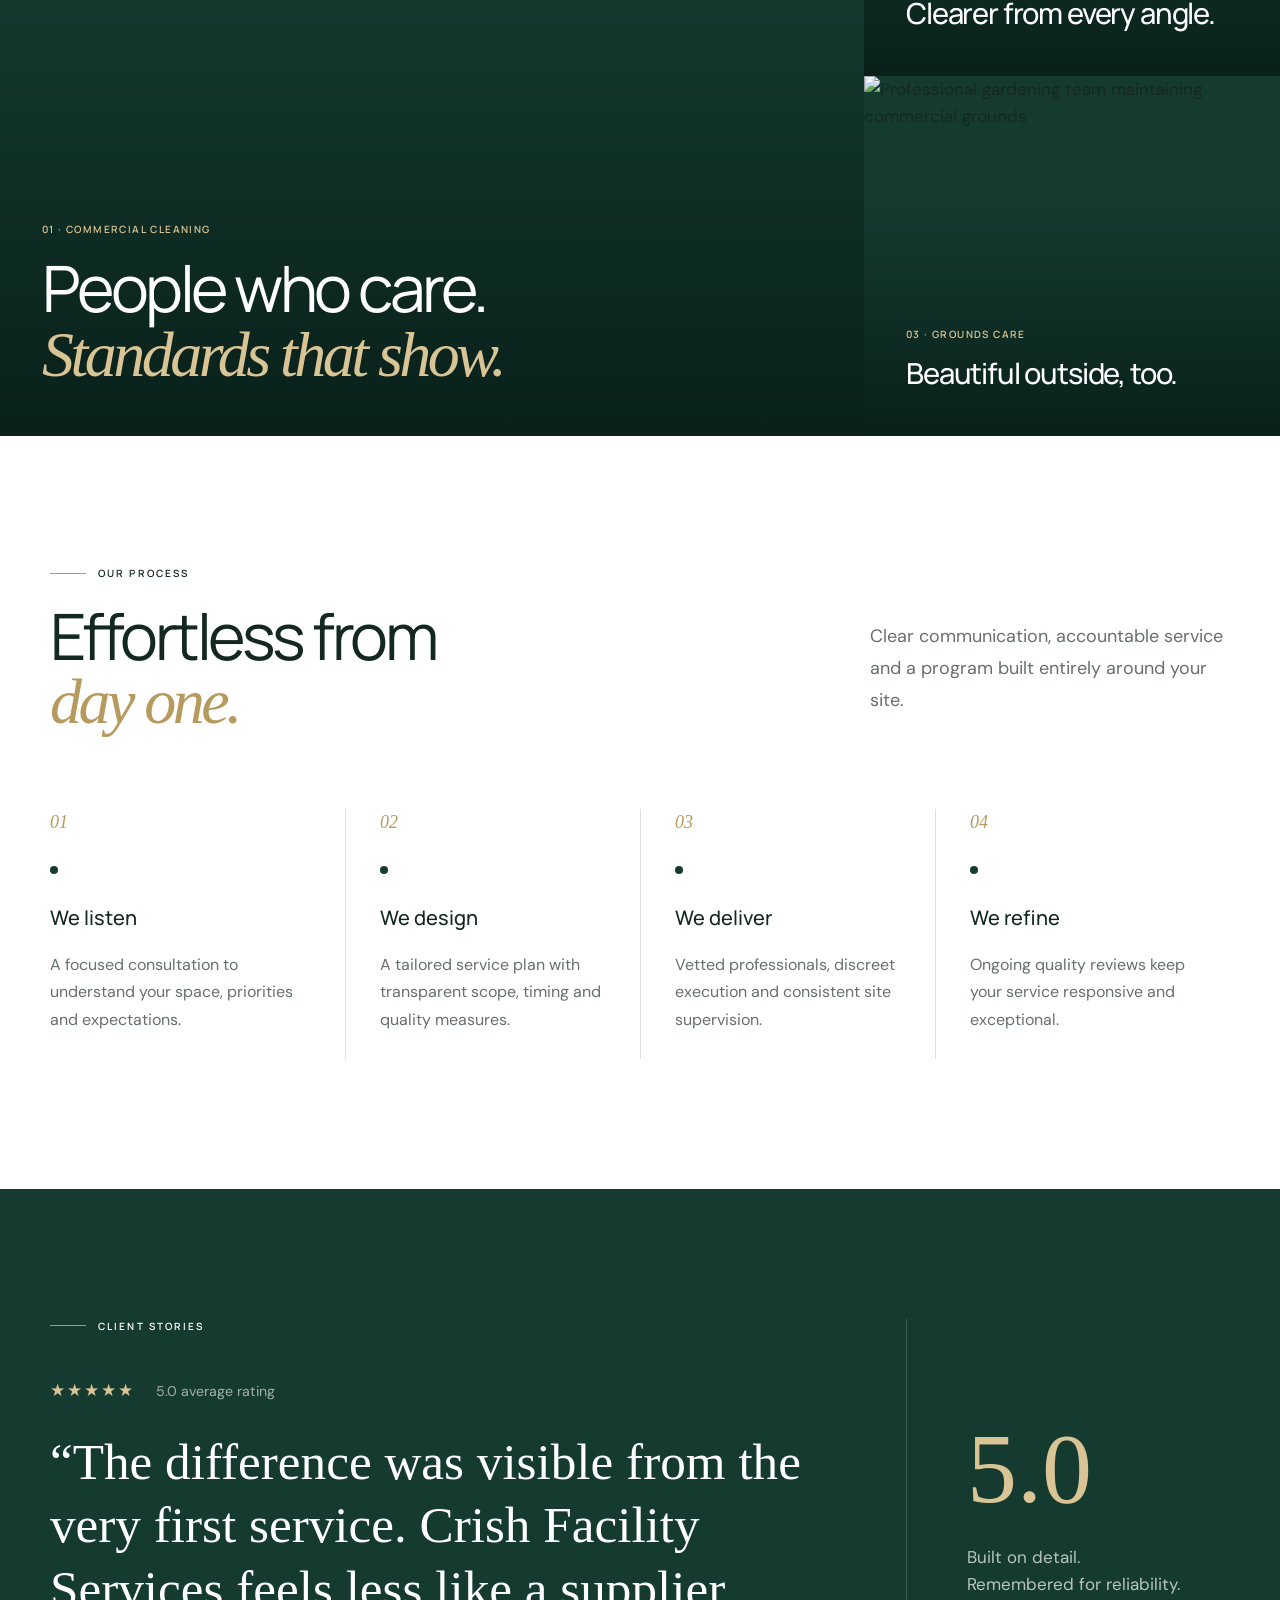
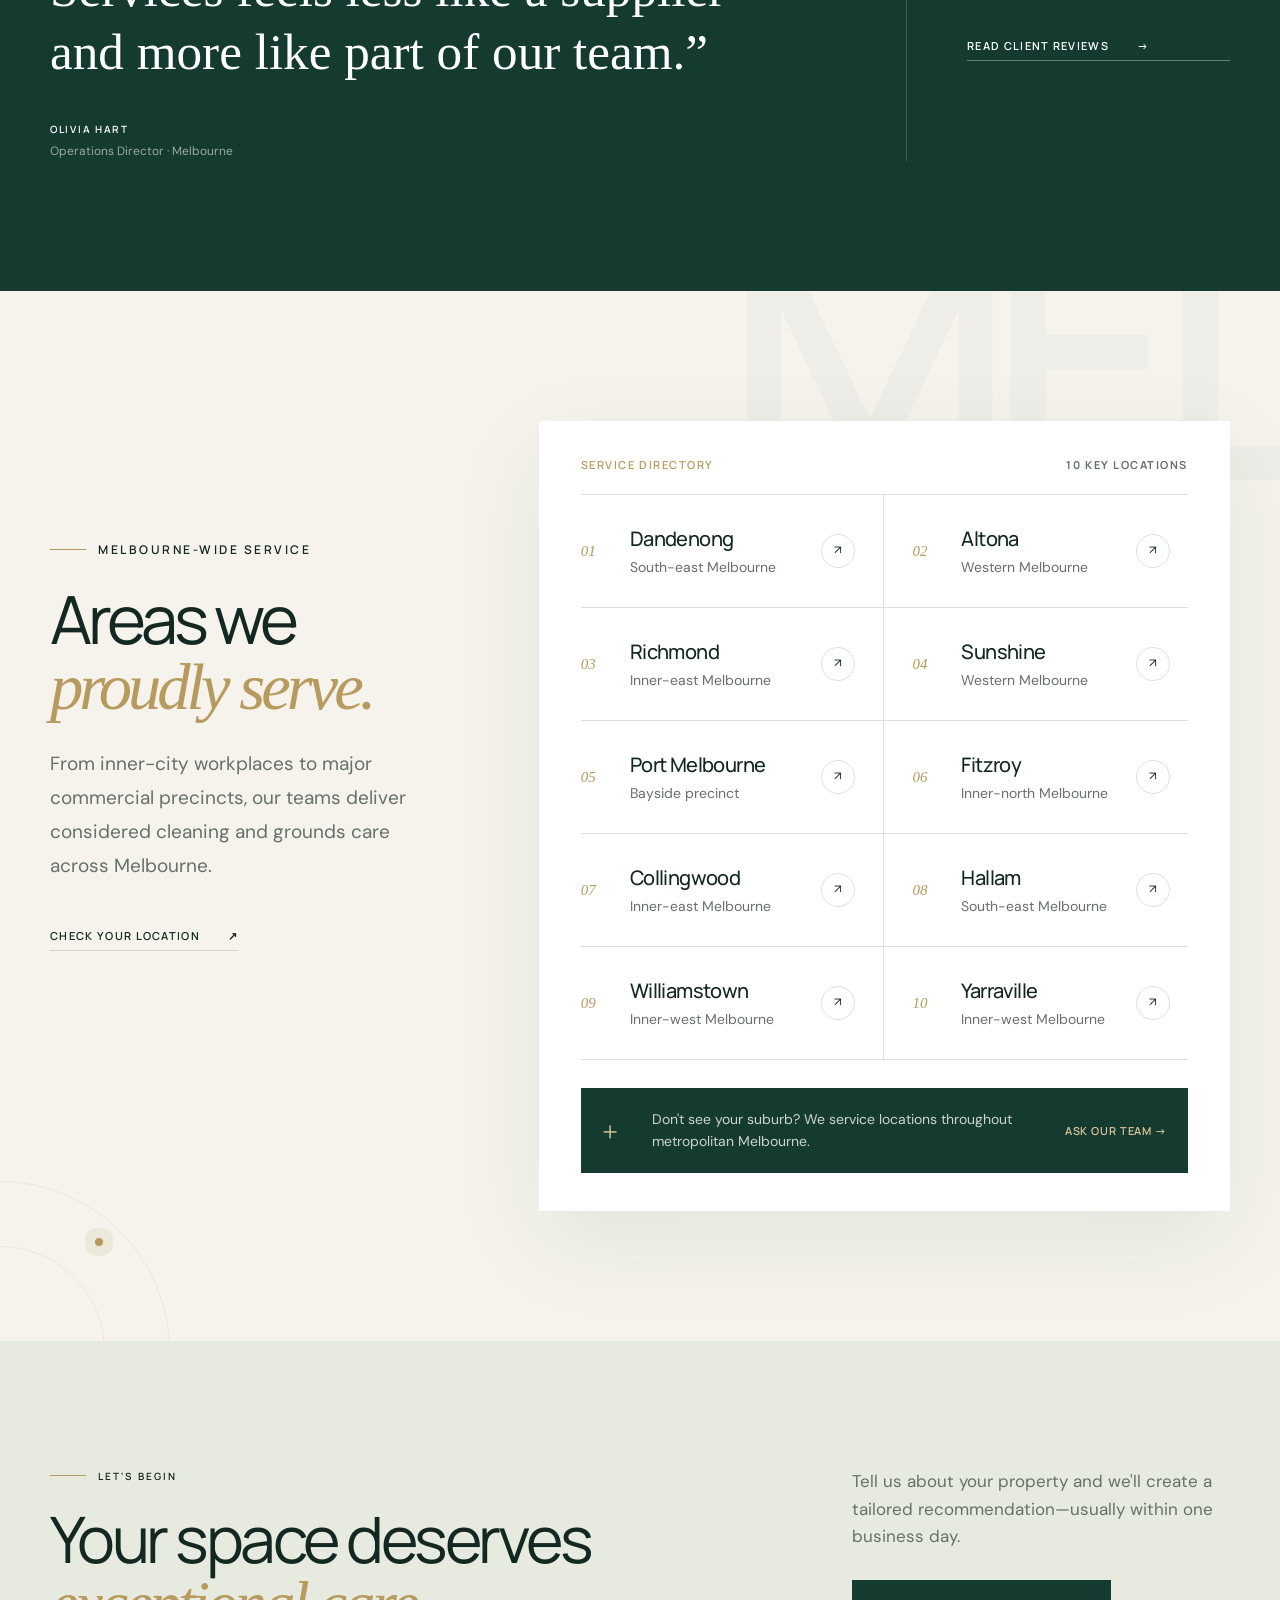
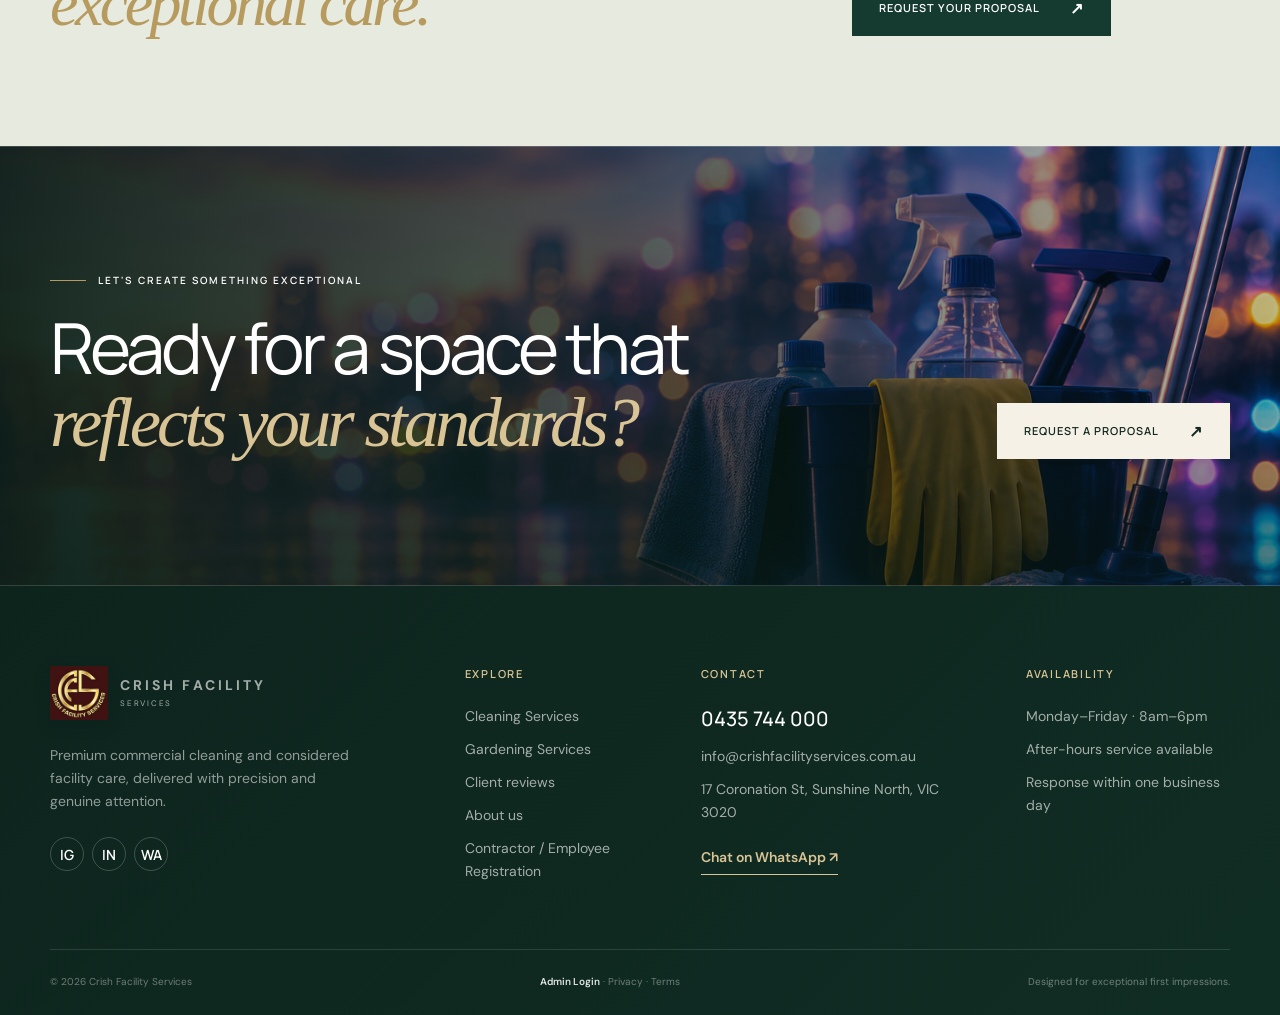
==== commit a4d8f188: "Simplify the home hero by removing extra chrome. Drop the slide counter, secondary link, trusted pro" ====
--- a/index.html
+++ b/index.html
@@ -30,7 +30,6 @@
 
   <main>
     <section class="hero">
-      <canvas id="luxury-canvas" aria-hidden="true"></canvas>
       <div class="hero-carousel" data-hero-carousel aria-hidden="true">
         <div class="hero-slide active" data-kicker="Commercial cleaning · Melbourne" data-title="Immaculate spaces.|Ready for business." data-copy="Considered commercial cleaning that protects your presentation, your people and every first impression." data-link="cleaning-services.html" data-cta="Explore commercial cleaning" style="--slide-image:url('https://images.unsplash.com/photo-1581578731548-c64695cc6952?auto=format&fit=crop&w=2200&q=90')"></div>
         <div class="hero-slide" data-kicker="Office & workplace care" data-title="A better workplace.|Every single day." data-copy="Reliable scheduled cleaning for offices, shared spaces and high-touch environments—delivered around your operations." data-link="cleaning-services.html" data-cta="View workplace services" style="--slide-image:url('https://images.unsplash.com/photo-1527515637462-cff94eecc1ac?auto=format&fit=crop&w=2200&q=90')"></div>
@@ -40,18 +39,14 @@
       </div>
       <div class="hero-shade" aria-hidden="true"></div>
       <div class="container hero-content">
-        <div class="hero-service-number"><span data-hero-number>01</span><i></i><b data-hero-total>05</b></div>
         <div class="eyebrow reveal" data-hero-kicker>Commercial cleaning · Melbourne</div>
         <h1 class="reveal hero-dynamic" data-hero-title>Immaculate spaces.<br><em>Ready for business.</em></h1>
         <p class="hero-copy reveal hero-dynamic" data-hero-copy>Considered commercial cleaning that protects your presentation, your people and every first impression.</p>
         <div class="hero-actions reveal">
           <a class="button" href="contact.html">Arrange a consultation <span>↗</span></a>
-          <a class="text-link light" data-hero-link href="cleaning-services.html"><span data-hero-cta>Explore commercial cleaning</span> <span>→</span></a>
         </div>
       </div>
-      <div class="hero-proof reveal"><span>Trusted</span><p>Care for Melbourne's most considered workplaces.</p></div>
       <div class="hero-carousel-controls" aria-label="Hero images"><button type="button" data-hero-prev aria-label="Previous image">←</button><div data-hero-dots></div><button type="button" data-hero-next aria-label="Next image">→</button></div>
-      <div class="scroll-cue"><span></span>Discover</div>
     </section>
 
     <section class="trust-strip">
@@ -152,8 +147,8 @@
   </main>
 
   <footer class="footer">
-      <div class="container footer-top"><div class="footer-brand"><a class="brand brand-light" href="index.html"><img class="brand-logo" src="assets/crishfacility-logo.jpg" alt="Crish Facility Services logo"><span class="brand-wordmark"><b>CRISH FACILITY</b><small>SERVICES</small></span></a><p>Elevating the standard of commercial cleaning and facility care across Melbourne.</p></div><div><b>Explore</b><a href="services.html">Services</a><a href="industries.html">Industries</a><a href="reviews.html">Reviews</a><a href="about.html">About us</a></div><div><b>Connect</b><a href="tel:+61435744000">0435 744 000</a><a href="mailto:info@crishfacilityservices.com.au">info@crishfacilityservices.com.au</a><span>Melbourne, Victoria</span></div><div><b>Availability</b><span>Mon–Fri · 8am–6pm</span><span>After-hours service available</span></div></div>
-    <div class="container footer-bottom"><span>© 2026 Crish Facility Services</span><span>Privacy · Terms</span><span>Designed for exceptional first impressions.</span></div>
+    <div class="footer-image-band"><div class="container footer-invite"><div><span class="kicker">Let's create something exceptional</span><h2>Ready for a space that<br><em>reflects your standards?</em></h2></div><a class="button footer-quote-button" href="contact.html">Request a proposal <span>↗</span></a></div></div>
+    <div class="footer-main"><div class="container footer-top"><div class="footer-brand"><a class="brand brand-light" href="index.html"><img class="brand-logo" src="assets/crishfacility-logo.jpg" alt="Crish Facility Services logo"><span class="brand-wordmark"><b>CRISH FACILITY</b><small>SERVICES</small></span></a><p>Premium commercial cleaning and considered facility care, delivered with precision and genuine attention.</p><div class="footer-social"><a href="#" aria-label="Instagram">IG</a><a href="#" aria-label="LinkedIn">IN</a><a href="https://wa.me/94766280198" target="_blank" rel="noopener" aria-label="WhatsApp">WA</a></div></div><div><b>Explore</b><a href="cleaning-services.html">Cleaning Services</a><a href="gardening-services.html">Gardening Services</a><a href="reviews.html">Client reviews</a><a href="about.html">About us</a><a href="registration.html">Contractor / Employee Registration</a></div><div><b>Contact</b><a class="footer-contact-link" href="tel:+61435744000">0435 744 000</a><a href="mailto:info@crishfacilityservices.com.au">info@crishfacilityservices.com.au</a><span>17 Coronation St, Sunshine North, VIC 3020</span><a class="footer-whatsapp-link" href="https://wa.me/94766280198" target="_blank" rel="noopener">Chat on WhatsApp ↗</a></div><div><b>Availability</b><span>Monday–Friday · 8am–6pm</span><span>After-hours service available</span><span>Response within one business day</span></div></div><div class="container footer-bottom"><span>© 2026 Crish Facility Services</span><span><a href="admin.html" class="admin-login-link">Admin Login</a> · Privacy · Terms</span><span>Designed for exceptional first impressions.</span></div></div>
   </footer>
   <script type="module" src="script.js"></script>
 </body>
--- a/styles.css
+++ b/styles.css
@@ -47,7 +47,6 @@
 .hero-content:after{content:'';position:absolute;left:-34px;top:150px;width:1px;height:290px;background:linear-gradient(transparent,#d9c495,transparent);opacity:.65}
 .hero .text-link.light{color:#fff;border-color:rgba(255,255,255,.35)}
 .hero-shade{position:absolute;inset:0;background:linear-gradient(90deg,rgba(8,29,23,.86) 0%,rgba(8,29,23,.54) 48%,rgba(8,29,23,.12) 100%),linear-gradient(0deg,rgba(8,29,23,.5),transparent 45%)}
-#luxury-canvas{position:absolute;inset:0;width:100%;height:100%;z-index:2;opacity:.52;pointer-events:none}
 .hero-content{position:relative;z-index:3;padding-top:100px}
 .eyebrow,.kicker{display:flex;align-items:center;gap:12px;text-transform:uppercase;letter-spacing:.21em;font:600 10px var(--sans)}
 .eyebrow:before,.kicker:before{content:"";width:36px;height:1px;background:var(--gold)}
@@ -684,8 +683,8 @@
 .brand-mark{width:38px;height:38px}
 .menu-toggle{display:flex;margin-left:auto;width:42px;height:42px;flex-direction:column;justify-content:center;gap:7px}
 .menu-toggle span{display:block;width:24px;height:1px;background:currentColor}
-.nav{position:fixed;inset:76px 0 auto;background:var(--ivory);color:var(--ink);padding:30px;display:flex;flex-direction:column;align-items:flex-start;transform:translateY(-130%);transition:.45s;z-index:-1}
-.nav.open{transform:none}
+.nav{position:fixed;top:0;left:0;right:0;bottom:0;width:100%;height:100%;min-height:100vh;min-height:100dvh;background:var(--ivory);color:var(--ink);padding:100px 28px 36px;display:flex;flex-direction:column;align-items:flex-start;transform:translate3d(0,-110%,0);transition:transform .45s ease,visibility .45s;z-index:45;overflow-y:auto;-webkit-overflow-scrolling:touch;visibility:hidden;pointer-events:none}
+.nav.open{transform:translate3d(0,0,0);visibility:visible;pointer-events:auto}
 .nav a{font-size:14px}
 .hero{min-height:850px}
 .hero h1{font-size:50px}
@@ -804,24 +803,25 @@
 @media(max-width:760px){
 html{scroll-padding-top:72px}
 body{font-size:15px;-webkit-text-size-adjust:100%}
-body.menu-open{overflow:hidden}
+body.menu-open{overflow:hidden;position:fixed;width:100%;left:0;right:0;touch-action:none}
 .container{width:calc(100% - 36px)}
 .site-header,.site-header.scrolled,.site-header.inner{height:72px;padding:0 18px}
 .site-header{transition:background .3s,color .3s}
-body.menu-open .site-header{background:var(--ivory);color:var(--ink);border-color:var(--line)}
-.brand{gap:10px;position:relative;z-index:52}
+body.menu-open .site-header{z-index:60;background:var(--ivory);color:var(--ink);border-color:var(--line);box-shadow:none}
+body.menu-open .whatsapp-float{opacity:0;visibility:hidden;pointer-events:none}
+.brand{gap:10px;position:relative;z-index:62}
 .brand-mark{width:38px;height:38px;font-size:21px}
 .brand-logo{width:46px;height:43px}
 .brand b{font-size:12px;letter-spacing:.2em}
 .brand small{font-size:7px;margin-top:5px}
-.menu-toggle{position:relative;z-index:52;width:46px;height:46px;align-items:center;padding:0}
+.menu-toggle{position:relative;z-index:62;width:46px;height:46px;align-items:center;padding:0}
 .menu-toggle span{position:absolute;width:25px;transition:transform .35s,opacity .25s}
 .menu-toggle span:first-child{transform:translateY(-4px)}
 .menu-toggle span:last-child{transform:translateY(4px)}
 .menu-toggle.active span:first-child{transform:rotate(45deg)}
 .menu-toggle.active span:last-child{transform:rotate(-45deg)}
-.nav{inset:0;z-index:45;height:100dvh;padding:116px 28px 36px;background:rgba(247,245,239,.985);gap:0;justify-content:flex-start;transform:translateY(-105%);overflow-y:auto;box-shadow:0 25px 70px rgba(13,36,29,.16)}
-.nav.open{transform:translateY(0)}
+.nav{top:0;left:0;right:0;bottom:0;width:100%;height:100%;min-height:100vh;min-height:100dvh;z-index:55;padding:116px 28px calc(36px + env(safe-area-inset-bottom));background:var(--ivory);gap:0;justify-content:flex-start;transform:translate3d(0,-110%,0);overflow-y:auto;-webkit-overflow-scrolling:touch;box-shadow:none;visibility:hidden;pointer-events:none}
+.nav.open{transform:translate3d(0,0,0);visibility:visible;pointer-events:auto}
 .nav a{width:100%;font-size:24px!important;font-weight:500;letter-spacing:-.02em;text-transform:none;padding:15px 0;border-bottom:1px solid var(--line)}
 .nav a:after{bottom:0;height:2px}
 .nav a.active{color:var(--gold)}
